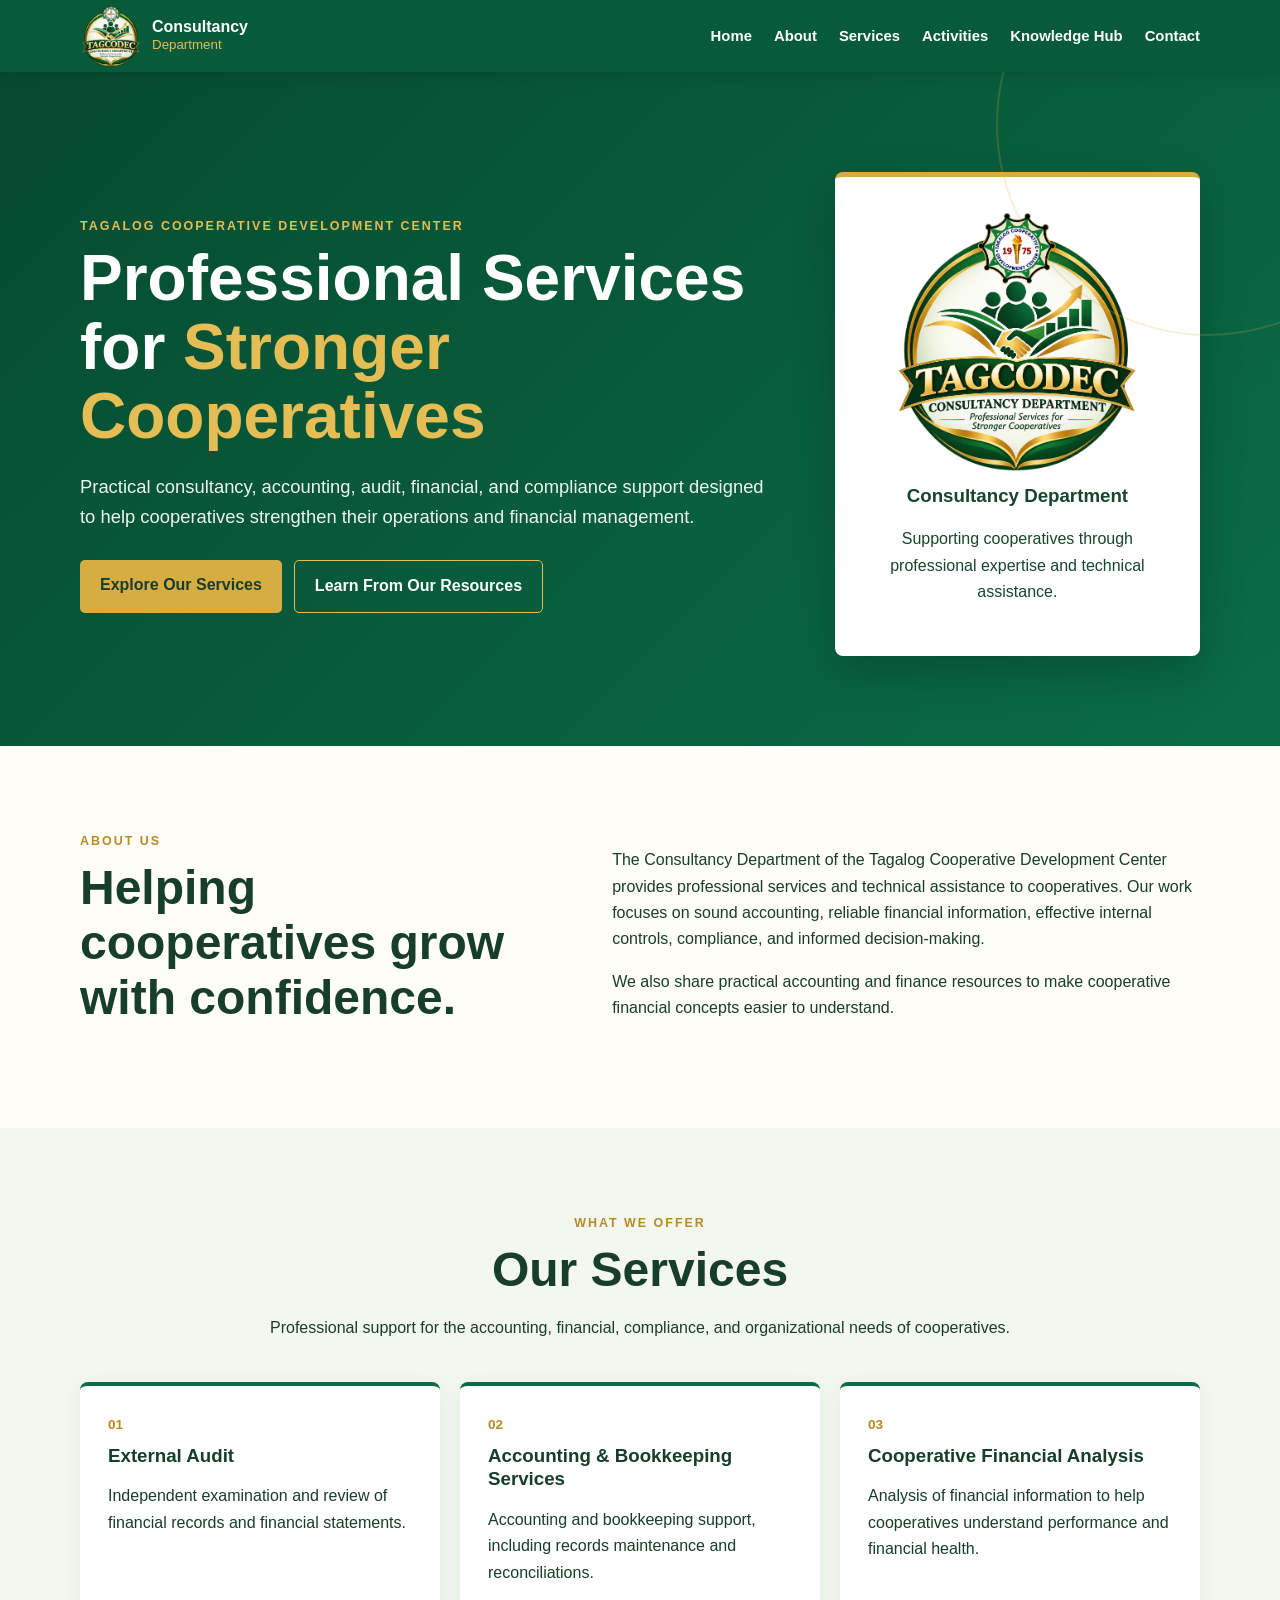
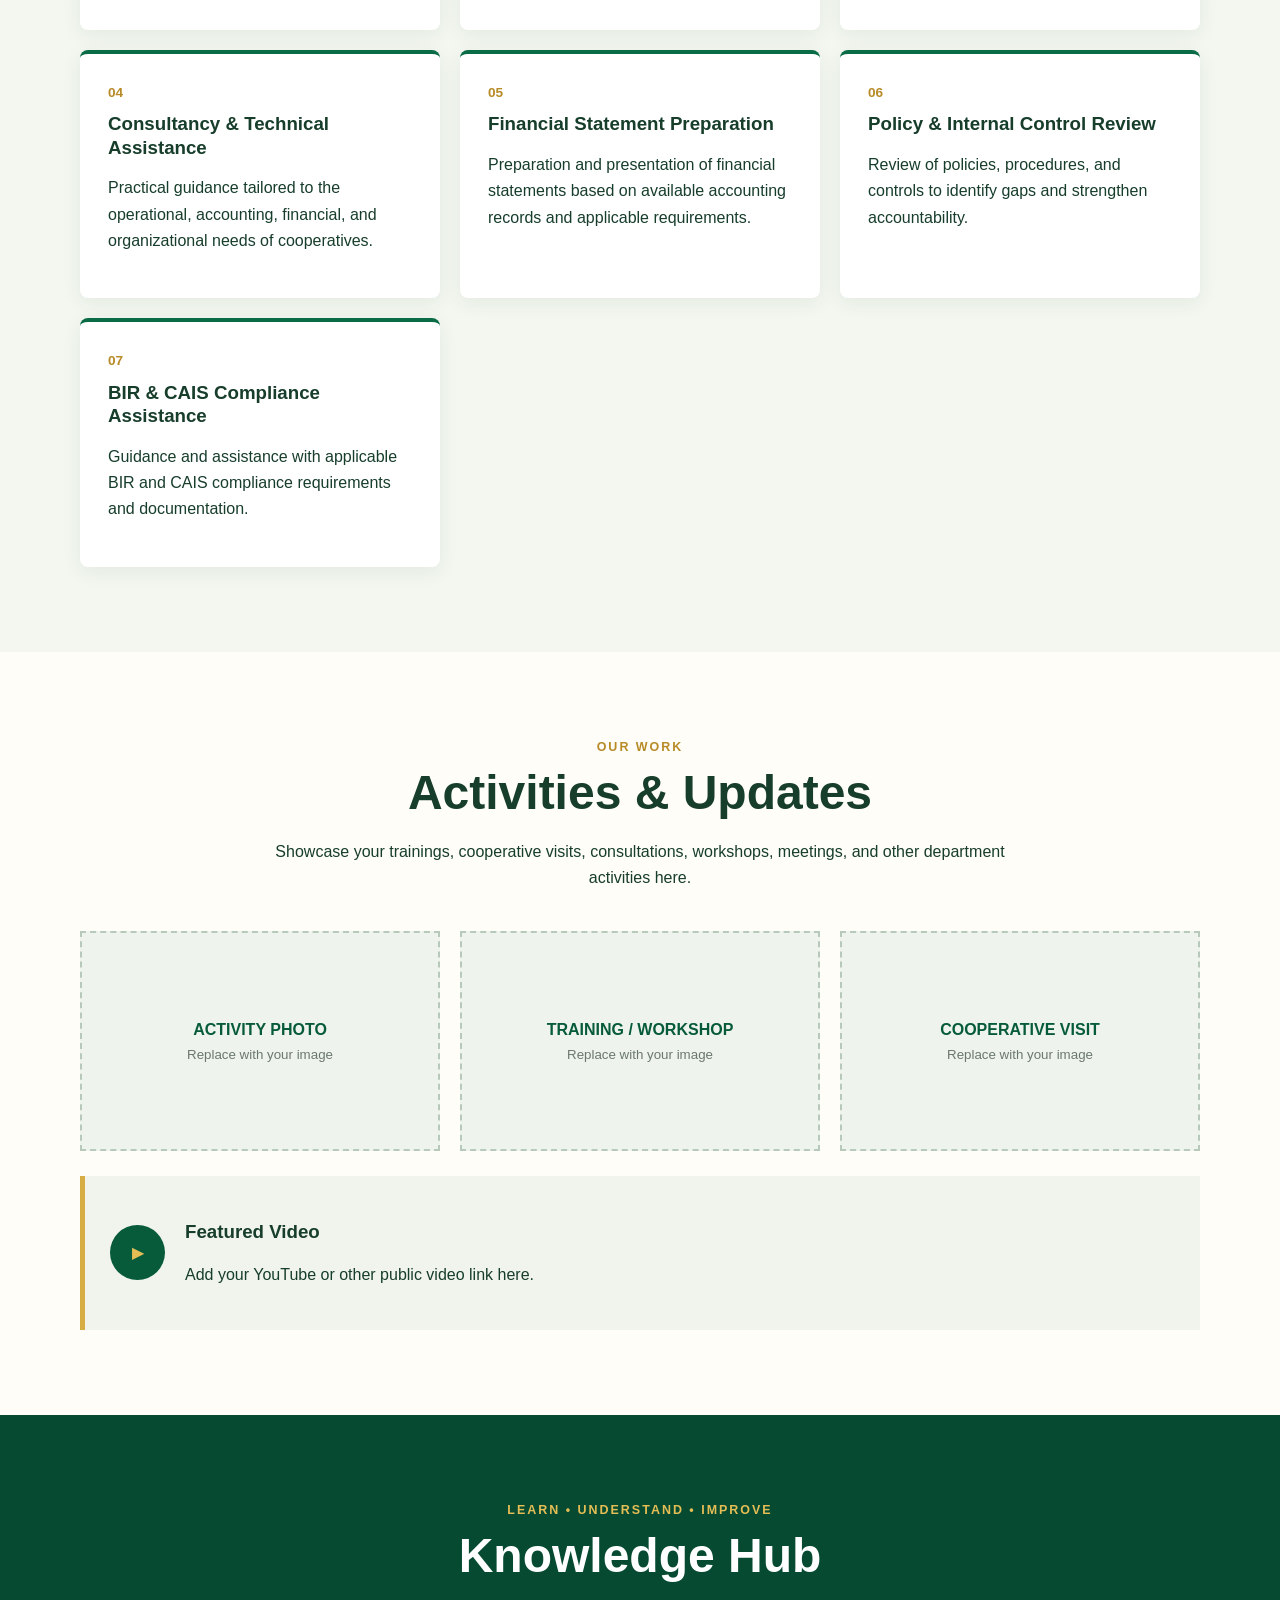
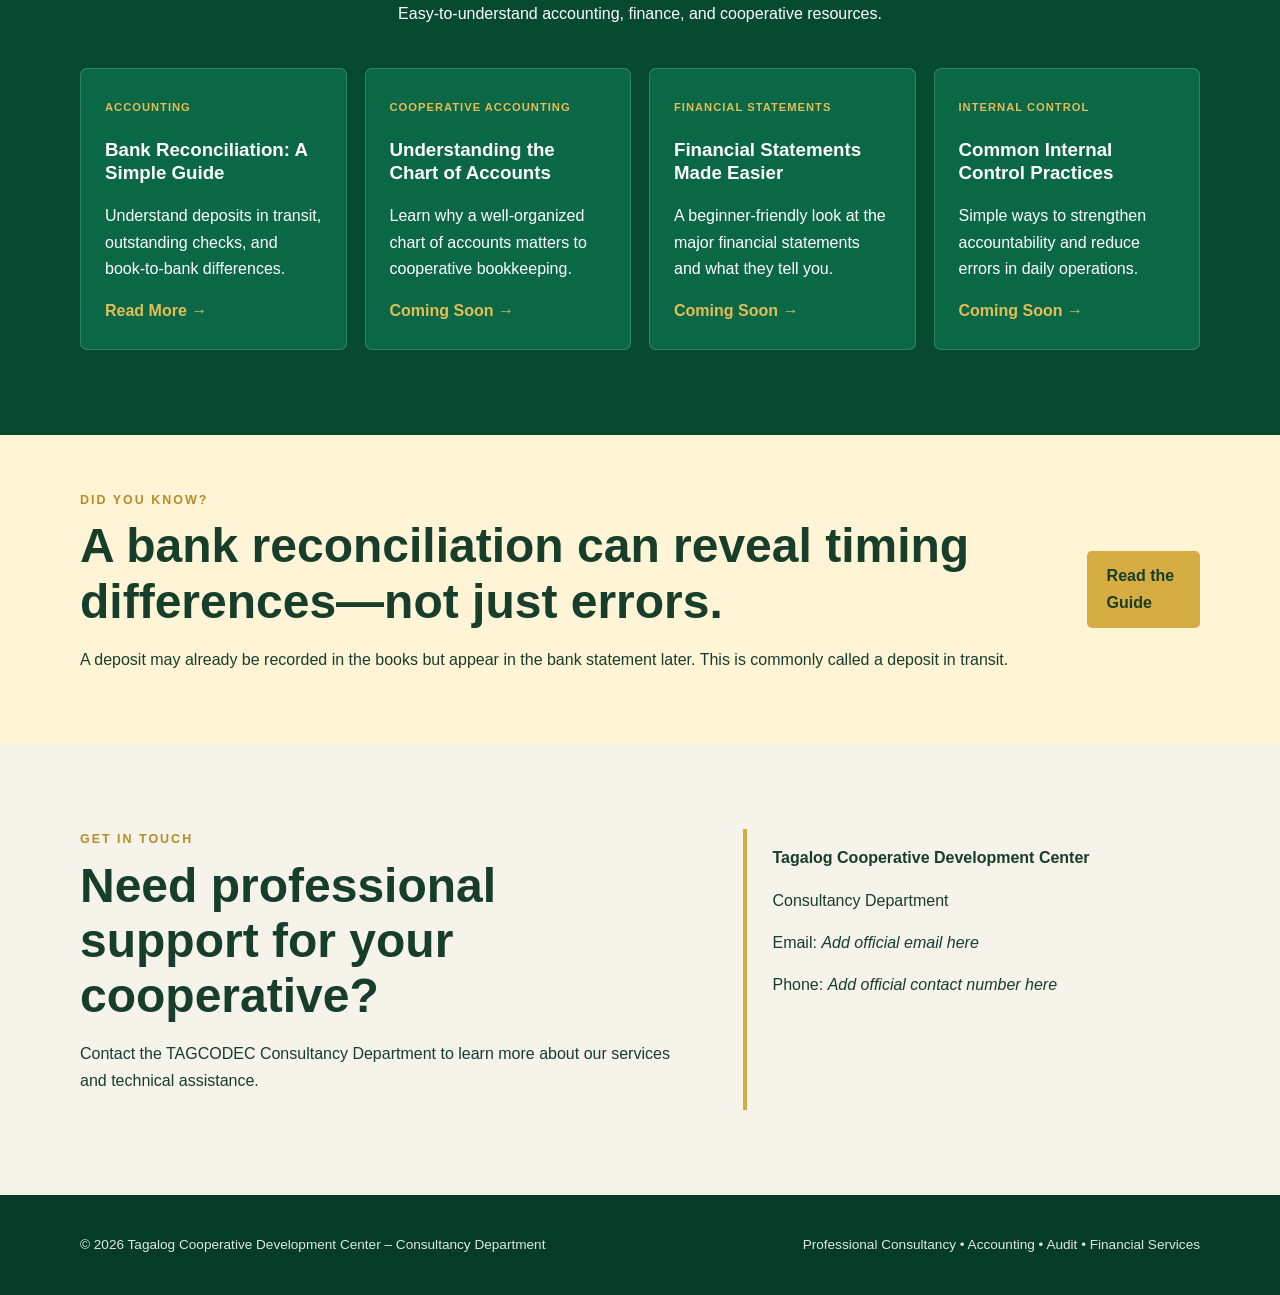
==== index.html @ 2229288d "Add files via upload" ====
<!DOCTYPE html>
<html lang="en">
<head>
  <meta charset="UTF-8">
  <meta name="viewport" content="width=device-width, initial-scale=1.0">
  <meta name="description" content="TAGCODEC Consultancy Department provides external audit, accounting, bookkeeping, financial analysis, consultancy, financial statement preparation, internal control review, and BIR and CAIS compliance assistance for cooperatives.">
  <title>TAGCODEC Consultancy Department | Professional Services for Cooperatives</title>
  <link rel="stylesheet" href="style.css">
</head>
<body>
<header class="header">
  <div class="container nav">
    <a class="brand" href="#home"><span class="brand-logo"><img src="images/tagcodec-consultancy-logo.png" alt="TAGCODEC Consultancy Department logo"></span><span>Consultancy<br><small>Department</small></span></a>
    <button class="menu-toggle" aria-label="Toggle menu">☰</button>
    <nav id="nav-menu">
      <a href="#home">Home</a><a href="#about">About</a><a href="#services">Services</a>
      <a href="#activities">Activities</a><a href="#knowledge">Knowledge Hub</a><a href="#contact">Contact</a>
    </nav>
  </div>
</header>

<main>
<section id="home" class="hero">
  <div class="container hero-grid">
    <div>
      <p class="eyebrow">TAGALOG COOPERATIVE DEVELOPMENT CENTER</p>
      <h1>Professional Services for <span>Stronger Cooperatives</span></h1>
      <p class="lead">Practical consultancy, accounting, audit, financial, and compliance support designed to help cooperatives strengthen their operations and financial management.</p>
      <div class="buttons"><a class="btn primary" href="#services">Explore Our Services</a><a class="btn outline" href="#knowledge">Learn From Our Resources</a></div>
    </div>
    <div class="hero-card"><img class="hero-logo" src="images/tagcodec-consultancy-logo.png" alt="TAGCODEC Consultancy Department logo"><h3>Consultancy Department</h3><p>Supporting cooperatives through professional expertise and technical assistance.</p></div>
  </div>
</section>

<section id="about" class="section">
  <div class="container two-col">
    <div><p class="eyebrow">ABOUT US</p><h2>Helping cooperatives grow with confidence.</h2></div>
    <div><p>The Consultancy Department of the Tagalog Cooperative Development Center provides professional services and technical assistance to cooperatives. Our work focuses on sound accounting, reliable financial information, effective internal controls, compliance, and informed decision-making.</p><p>We also share practical accounting and finance resources to make cooperative financial concepts easier to understand.</p></div>
  </div>
</section>

<section id="services" class="section light">
  <div class="container">
    <div class="section-heading"><p class="eyebrow">WHAT WE OFFER</p><h2>Our Services</h2><p>Professional support for the accounting, financial, compliance, and organizational needs of cooperatives.</p></div>
    <div class="cards">
      <article class="card"><div class="icon">01</div><h3>External Audit</h3><p>Independent examination and review of financial records and financial statements.</p></article>
      <article class="card"><div class="icon">02</div><h3>Accounting &amp; Bookkeeping Services</h3><p>Accounting and bookkeeping support, including records maintenance and reconciliations.</p></article>
      <article class="card"><div class="icon">03</div><h3>Cooperative Financial Analysis</h3><p>Analysis of financial information to help cooperatives understand performance and financial health.</p></article>
      <article class="card"><div class="icon">04</div><h3>Consultancy &amp; Technical Assistance</h3><p>Practical guidance tailored to the operational, accounting, financial, and organizational needs of cooperatives.</p></article>
      <article class="card"><div class="icon">05</div><h3>Financial Statement Preparation</h3><p>Preparation and presentation of financial statements based on available accounting records and applicable requirements.</p></article>
      <article class="card"><div class="icon">06</div><h3>Policy &amp; Internal Control Review</h3><p>Review of policies, procedures, and controls to identify gaps and strengthen accountability.</p></article>
      <article class="card"><div class="icon">07</div><h3>BIR &amp; CAIS Compliance Assistance</h3><p>Guidance and assistance with applicable BIR and CAIS compliance requirements and documentation.</p></article>
    </div>
  </div>
</section>

<section id="activities" class="section">
  <div class="container">
    <div class="section-heading"><p class="eyebrow">OUR WORK</p><h2>Activities &amp; Updates</h2><p>Showcase your trainings, cooperative visits, consultations, workshops, meetings, and other department activities here.</p></div>
    <div class="gallery">
      <div class="photo-placeholder"><span>ACTIVITY PHOTO</span><small>Replace with your image</small></div>
      <div class="photo-placeholder"><span>TRAINING / WORKSHOP</span><small>Replace with your image</small></div>
      <div class="photo-placeholder"><span>COOPERATIVE VISIT</span><small>Replace with your image</small></div>
    </div>
    <div class="video-box"><div class="play">▶</div><div><h3>Featured Video</h3><p>Add your YouTube or other public video link here.</p></div></div>
  </div>
</section>

<section id="knowledge" class="section dark">
  <div class="container">
    <div class="section-heading"><p class="eyebrow">LEARN • UNDERSTAND • IMPROVE</p><h2>Knowledge Hub</h2><p>Easy-to-understand accounting, finance, and cooperative resources.</p></div>
    <div class="article-grid">
      <a class="article" href="articles/bank-reconciliation.html"><span>ACCOUNTING</span><h3>Bank Reconciliation: A Simple Guide</h3><p>Understand deposits in transit, outstanding checks, and book-to-bank differences.</p><b>Read More →</b></a>
      <div class="article"><span>COOPERATIVE ACCOUNTING</span><h3>Understanding the Chart of Accounts</h3><p>Learn why a well-organized chart of accounts matters to cooperative bookkeeping.</p><b>Coming Soon →</b></div>
      <div class="article"><span>FINANCIAL STATEMENTS</span><h3>Financial Statements Made Easier</h3><p>A beginner-friendly look at the major financial statements and what they tell you.</p><b>Coming Soon →</b></div>
      <div class="article"><span>INTERNAL CONTROL</span><h3>Common Internal Control Practices</h3><p>Simple ways to strengthen accountability and reduce errors in daily operations.</p><b>Coming Soon →</b></div>
    </div>
  </div>
</section>

<section class="tip">
  <div class="container tip-inner"><div><p class="eyebrow">DID YOU KNOW?</p><h2>A bank reconciliation can reveal timing differences—not just errors.</h2><p>A deposit may already be recorded in the books but appear in the bank statement later. This is commonly called a deposit in transit.</p></div><a class="btn primary" href="articles/bank-reconciliation.html">Read the Guide</a></div>
</section>

<section id="contact" class="section contact">
  <div class="container contact-box">
    <div><p class="eyebrow">GET IN TOUCH</p><h2>Need professional support for your cooperative?</h2><p>Contact the TAGCODEC Consultancy Department to learn more about our services and technical assistance.</p></div>
    <div class="contact-details"><p><strong>Tagalog Cooperative Development Center</strong></p><p>Consultancy Department</p><p>Email: <em>Add official email here</em></p><p>Phone: <em>Add official contact number here</em></p></div>
  </div>
</section>
</main>

<footer><div class="container"><p>© 2026 Tagalog Cooperative Development Center – Consultancy Department</p><p>Professional Consultancy • Accounting • Audit • Financial Services</p></div></footer>
<script src="script.js"></script>
</body>
</html>
---- style.css ----
*{box-sizing:border-box}html{scroll-behavior:smooth}body{margin:0;font-family:Arial,Helvetica,sans-serif;color:#173d2b;line-height:1.65;background:#fffdf7}a{text-decoration:none;color:inherit}.container{width:min(1120px,92%);margin:auto}.header{position:sticky;top:0;z-index:10;background:#075b3b;box-shadow:0 2px 15px #0002}.nav{min-height:72px;display:flex;align-items:center;justify-content:space-between}.brand{display:flex;align-items:center;gap:10px;color:white;font-weight:800;line-height:1.05}.brand small{font-weight:500;color:#e4bd55}.brand-logo{width:62px;height:62px;display:block}.brand-logo img{width:100%;height:100%;object-fit:contain;display:block}nav{display:flex;gap:22px;color:white;font-weight:600;font-size:.93rem}nav a:hover{color:#e4bd55}.menu-toggle{display:none;background:none;border:0;color:white;font-size:28px}.hero{background:linear-gradient(135deg,#064b31,#0a6c47);color:white;padding:100px 0 90px;position:relative;overflow:hidden}.hero:after{content:"";position:absolute;width:420px;height:420px;border:2px solid #d7af46;opacity:.2;border-radius:50%;right:-140px;top:-160px}.hero-grid{display:grid;grid-template-columns:1.5fr .8fr;gap:70px;align-items:center}.eyebrow{color:#b78b27;font-weight:800;letter-spacing:2px;font-size:.78rem;margin:0 0 8px}.hero .eyebrow{color:#e4bd55}h1{font-size:clamp(2.6rem,5vw,4.5rem);line-height:1.08;margin:8px 0 20px}h1 span{color:#e4bd55}h2{font-size:clamp(2rem,4vw,3rem);line-height:1.15;margin:5px 0 18px}h3{line-height:1.25}.lead{font-size:1.15rem;max-width:720px;color:#edf7f1}.buttons{display:flex;gap:12px;flex-wrap:wrap;margin-top:28px}.btn{display:inline-block;padding:12px 20px;border-radius:5px;font-weight:800}.primary{background:#d6ad43;color:#173d2b}.outline{border:1px solid #e4bd55;color:white}.hero-card{background:#fff;color:#17452f;border-top:5px solid #d6ad43;padding:35px;border-radius:8px;box-shadow:0 18px 45px #0003;text-align:center}.seal{margin:auto;width:95px;height:95px;border:3px solid #d6ad43;border-radius:50%;display:grid;place-items:center;font-size:1.5rem;font-weight:900;color:#075b3b}.section{padding:85px 0}.light{background:#f3f7f0}.two-col{display:grid;grid-template-columns:1fr 1.3fr;gap:80px}.section-heading{text-align:center;max-width:750px;margin:0 auto 40px}.cards{display:grid;grid-template-columns:repeat(3,1fr);gap:20px}.card{background:white;padding:28px;border-radius:8px;border-top:4px solid #0a6c47;box-shadow:0 5px 20px #173d2b12}.icon{color:#b78b27;font-weight:900;font-size:.85rem}.card h3{margin:8px 0}.gallery{display:grid;grid-template-columns:repeat(3,1fr);gap:20px}.photo-placeholder{height:220px;border:2px dashed #b7c9ba;background:#eef4ed;display:flex;flex-direction:column;align-items:center;justify-content:center;color:#075b3b;font-weight:800}.photo-placeholder small{font-weight:normal;color:#6b776e}.video-box{margin-top:25px;padding:25px;background:#f0f4ed;display:flex;align-items:center;gap:20px;border-left:5px solid #d6ad43}.play{width:55px;height:55px;border-radius:50%;background:#075b3b;color:#e4bd55;display:grid;place-items:center}.dark{background:#064b31;color:white}.dark .eyebrow{color:#e4bd55}.article-grid{display:grid;grid-template-columns:repeat(4,1fr);gap:18px}.article{background:#0b6846;border:1px solid #ffffff2b;padding:24px;border-radius:7px}.article:hover{transform:translateY(-3px);transition:.2s;border-color:#d6ad43}.article span{font-size:.7rem;color:#e4bd55;font-weight:800;letter-spacing:1px}.article b{color:#e4bd55}.tip{background:#fff4d6;padding:55px 0}.tip-inner{display:flex;justify-content:space-between;align-items:center;gap:40px}.contact{background:#f5f3ea}.contact-box{display:grid;grid-template-columns:1.3fr 1fr;gap:70px}.contact-details{border-left:4px solid #d6ad43;padding-left:25px}footer{background:#043c28;color:#dfe9e1;padding:25px 0;font-size:.85rem}footer .container{display:flex;justify-content:space-between;gap:20px}@media(max-width:850px){nav{display:none;position:absolute;top:72px;left:0;right:0;background:#075b3b;padding:18px 5%;flex-direction:column}.menu-toggle{display:block}.hero-grid,.two-col,.contact-box{grid-template-columns:1fr}.cards{grid-template-columns:1fr 1fr}.article-grid{grid-template-columns:1fr 1fr}.gallery{grid-template-columns:1fr}.tip-inner{display:block}}@media(max-width:520px){.cards,.article-grid{grid-template-columns:1fr}.hero{padding:70px 0}.section{padding:60px 0}footer .container{display:block}}.hero-logo{width:min(100%,300px);max-height:260px;object-fit:contain;display:block;margin:0 auto 12px}.hero-card h3{margin-top:8px}
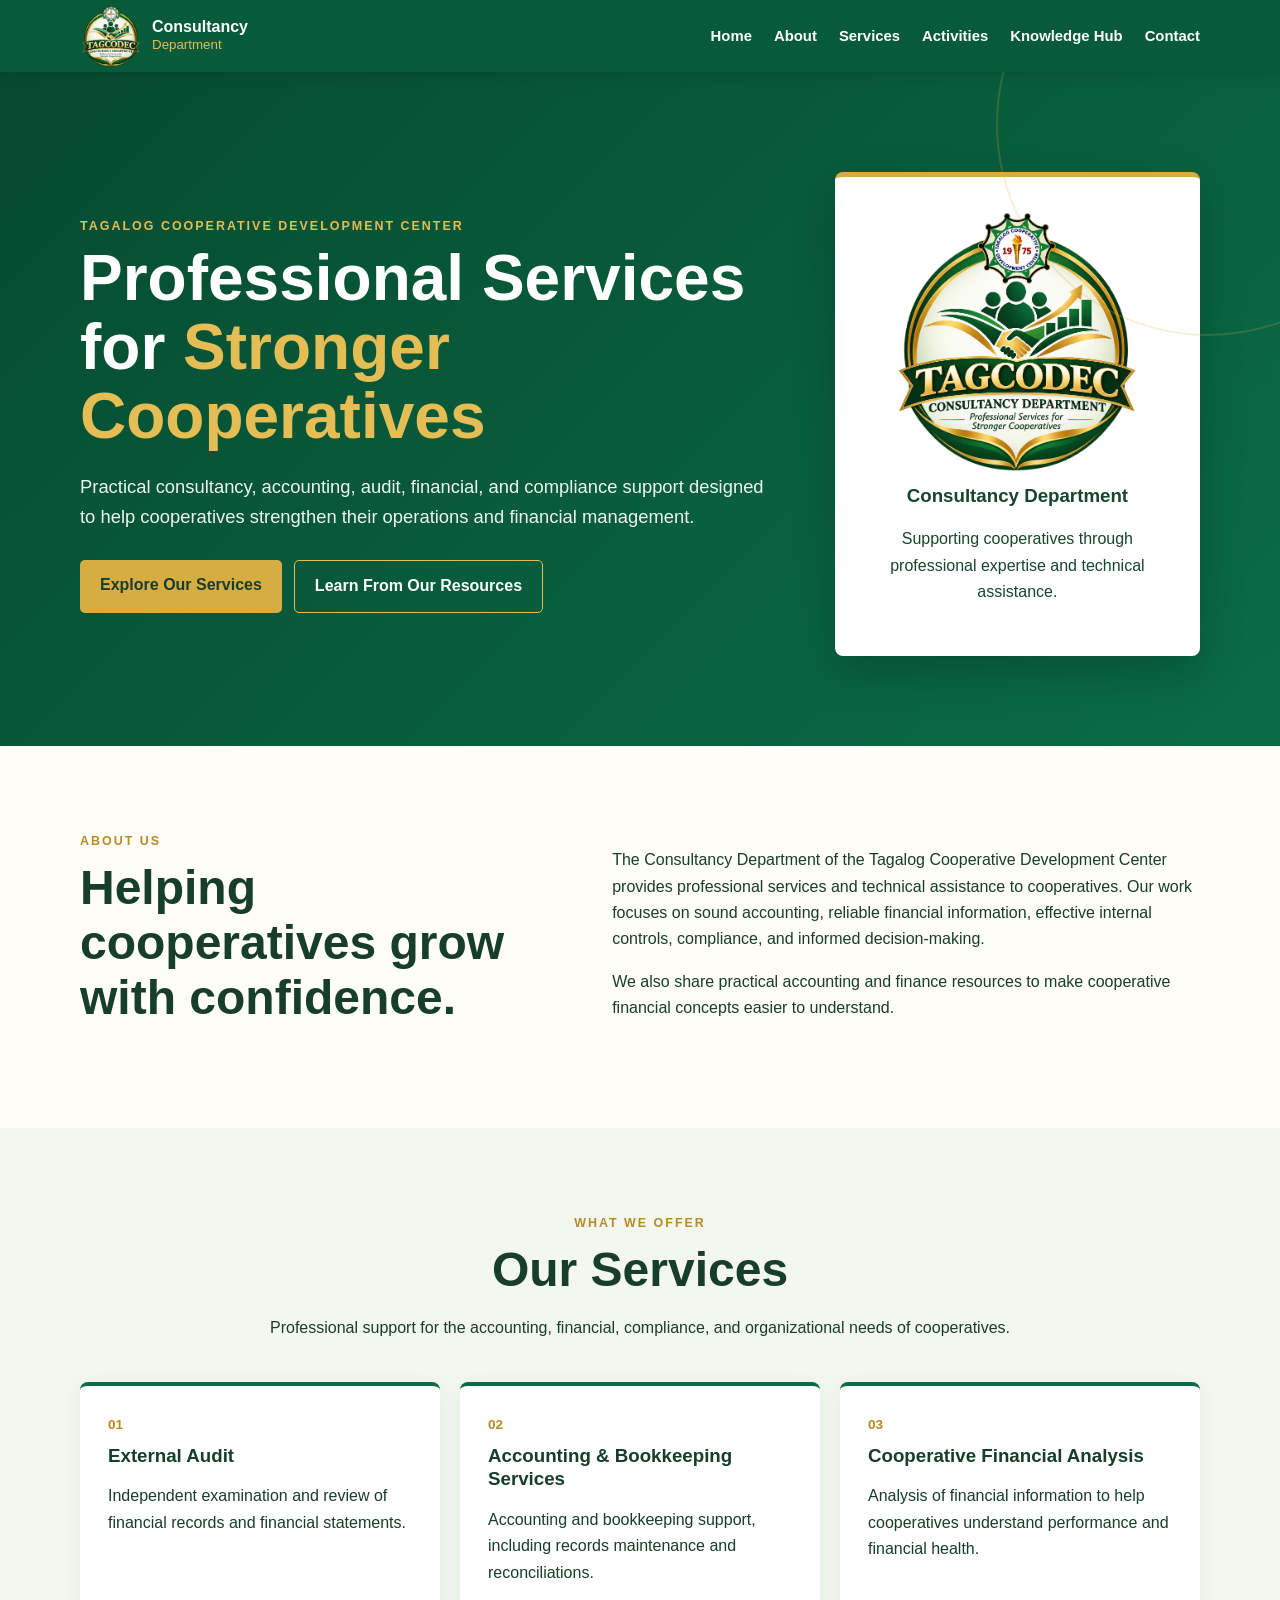
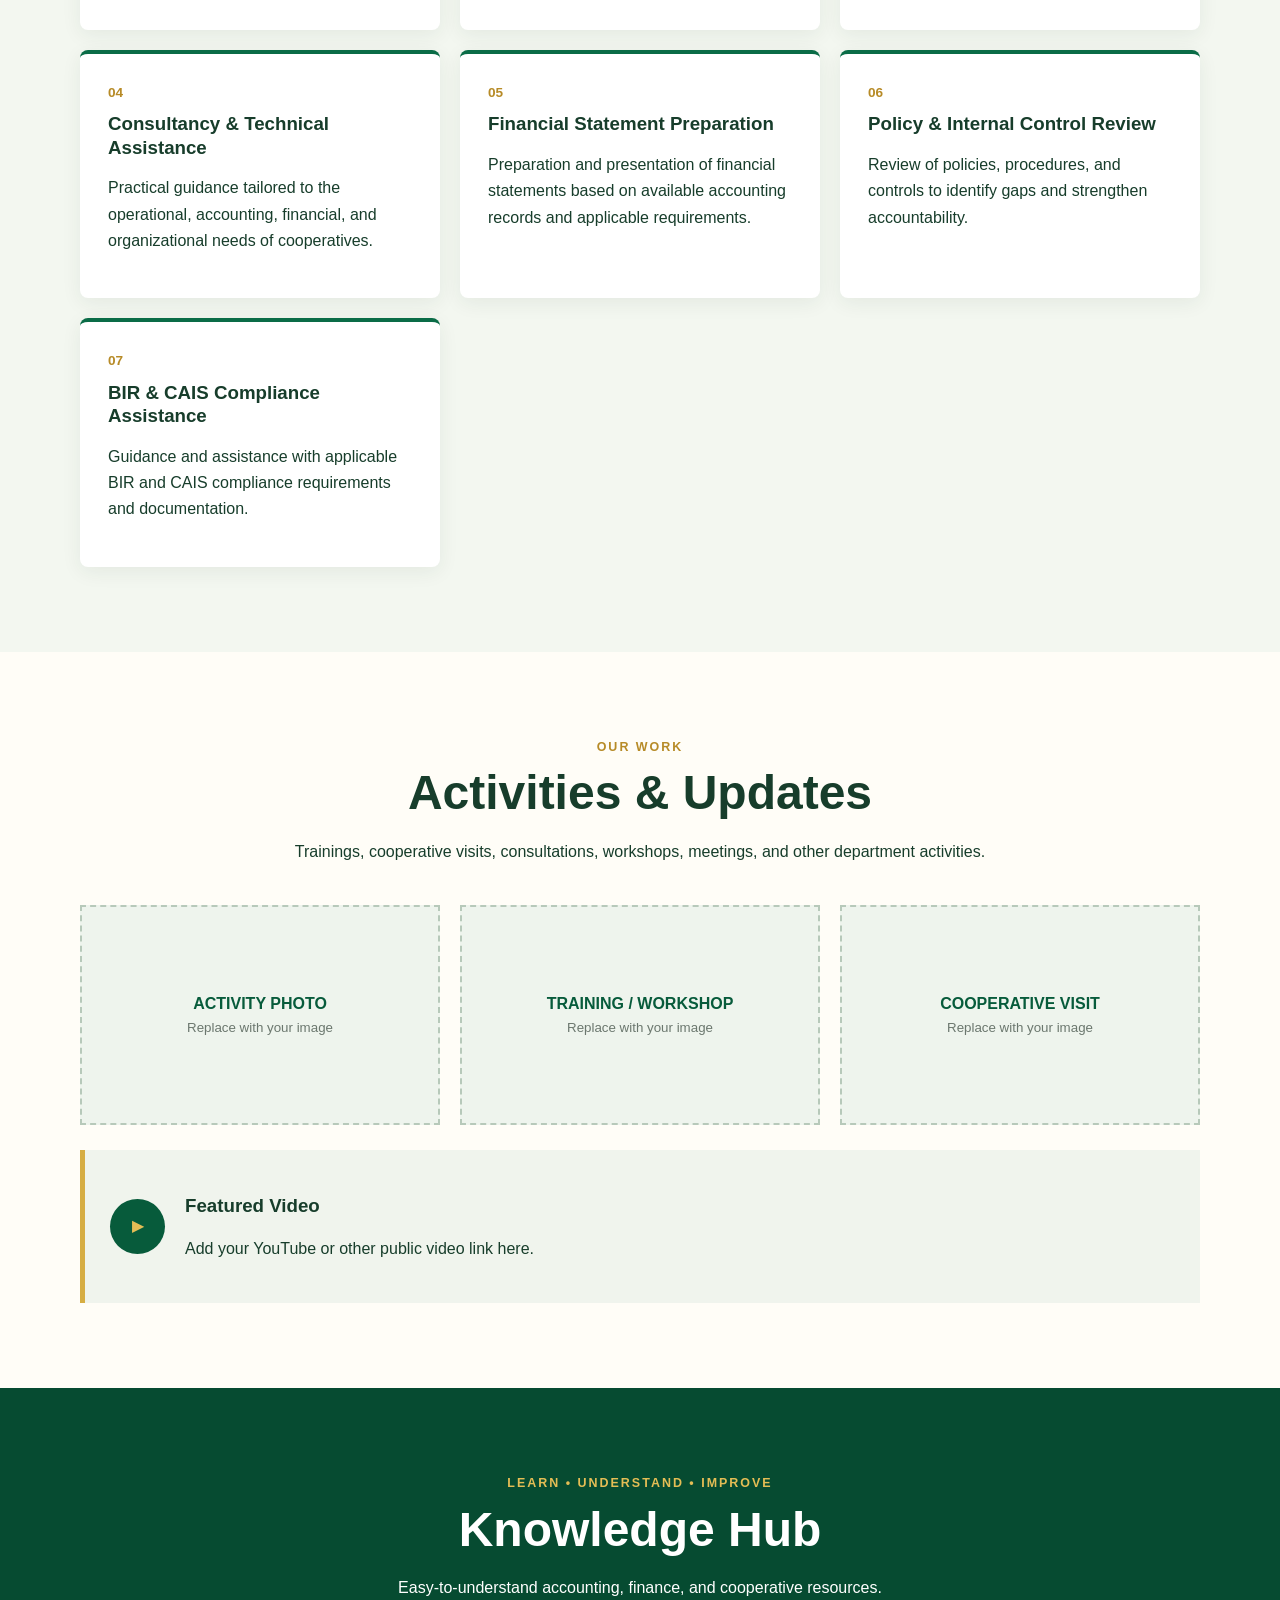
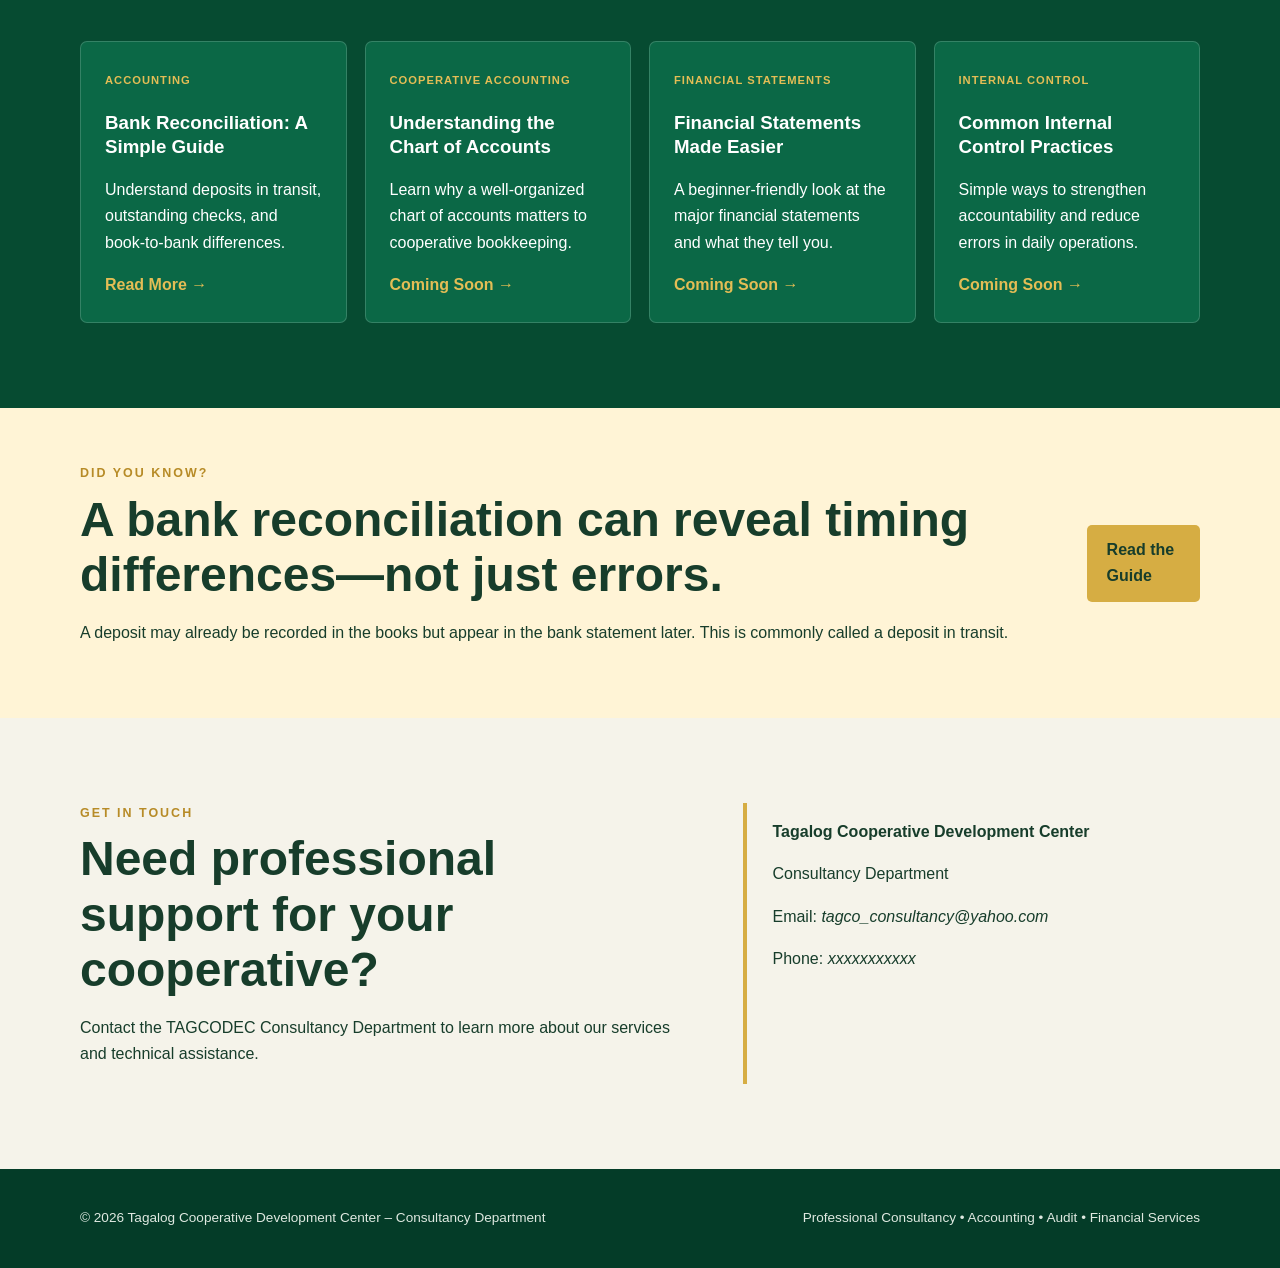
==== commit a0d74c47: "Update index.html" ====
--- a/index.html
+++ b/index.html
@@ -56,7 +56,7 @@
 
 <section id="activities" class="section">
   <div class="container">
-    <div class="section-heading"><p class="eyebrow">OUR WORK</p><h2>Activities &amp; Updates</h2><p>Showcase your trainings, cooperative visits, consultations, workshops, meetings, and other department activities here.</p></div>
+    <div class="section-heading"><p class="eyebrow">OUR WORK</p><h2>Activities &amp; Updates</h2><p>Trainings, cooperative visits, consultations, workshops, meetings, and other department activities.</p></div>
     <div class="gallery">
       <div class="photo-placeholder"><span>ACTIVITY PHOTO</span><small>Replace with your image</small></div>
       <div class="photo-placeholder"><span>TRAINING / WORKSHOP</span><small>Replace with your image</small></div>
@@ -85,7 +85,7 @@
 <section id="contact" class="section contact">
   <div class="container contact-box">
     <div><p class="eyebrow">GET IN TOUCH</p><h2>Need professional support for your cooperative?</h2><p>Contact the TAGCODEC Consultancy Department to learn more about our services and technical assistance.</p></div>
-    <div class="contact-details"><p><strong>Tagalog Cooperative Development Center</strong></p><p>Consultancy Department</p><p>Email: <em>Add official email here</em></p><p>Phone: <em>Add official contact number here</em></p></div>
+    <div class="contact-details"><p><strong>Tagalog Cooperative Development Center</strong></p><p>Consultancy Department</p><p>Email: <em>tagco_consultancy@yahoo.com</em></p><p>Phone: <em>xxxxxxxxxxx</em></p></div>
   </div>
 </section>
 </main>
@@ -93,4 +93,4 @@
 <footer><div class="container"><p>© 2026 Tagalog Cooperative Development Center – Consultancy Department</p><p>Professional Consultancy • Accounting • Audit • Financial Services</p></div></footer>
 <script src="script.js"></script>
 </body>
-</html>+</html>
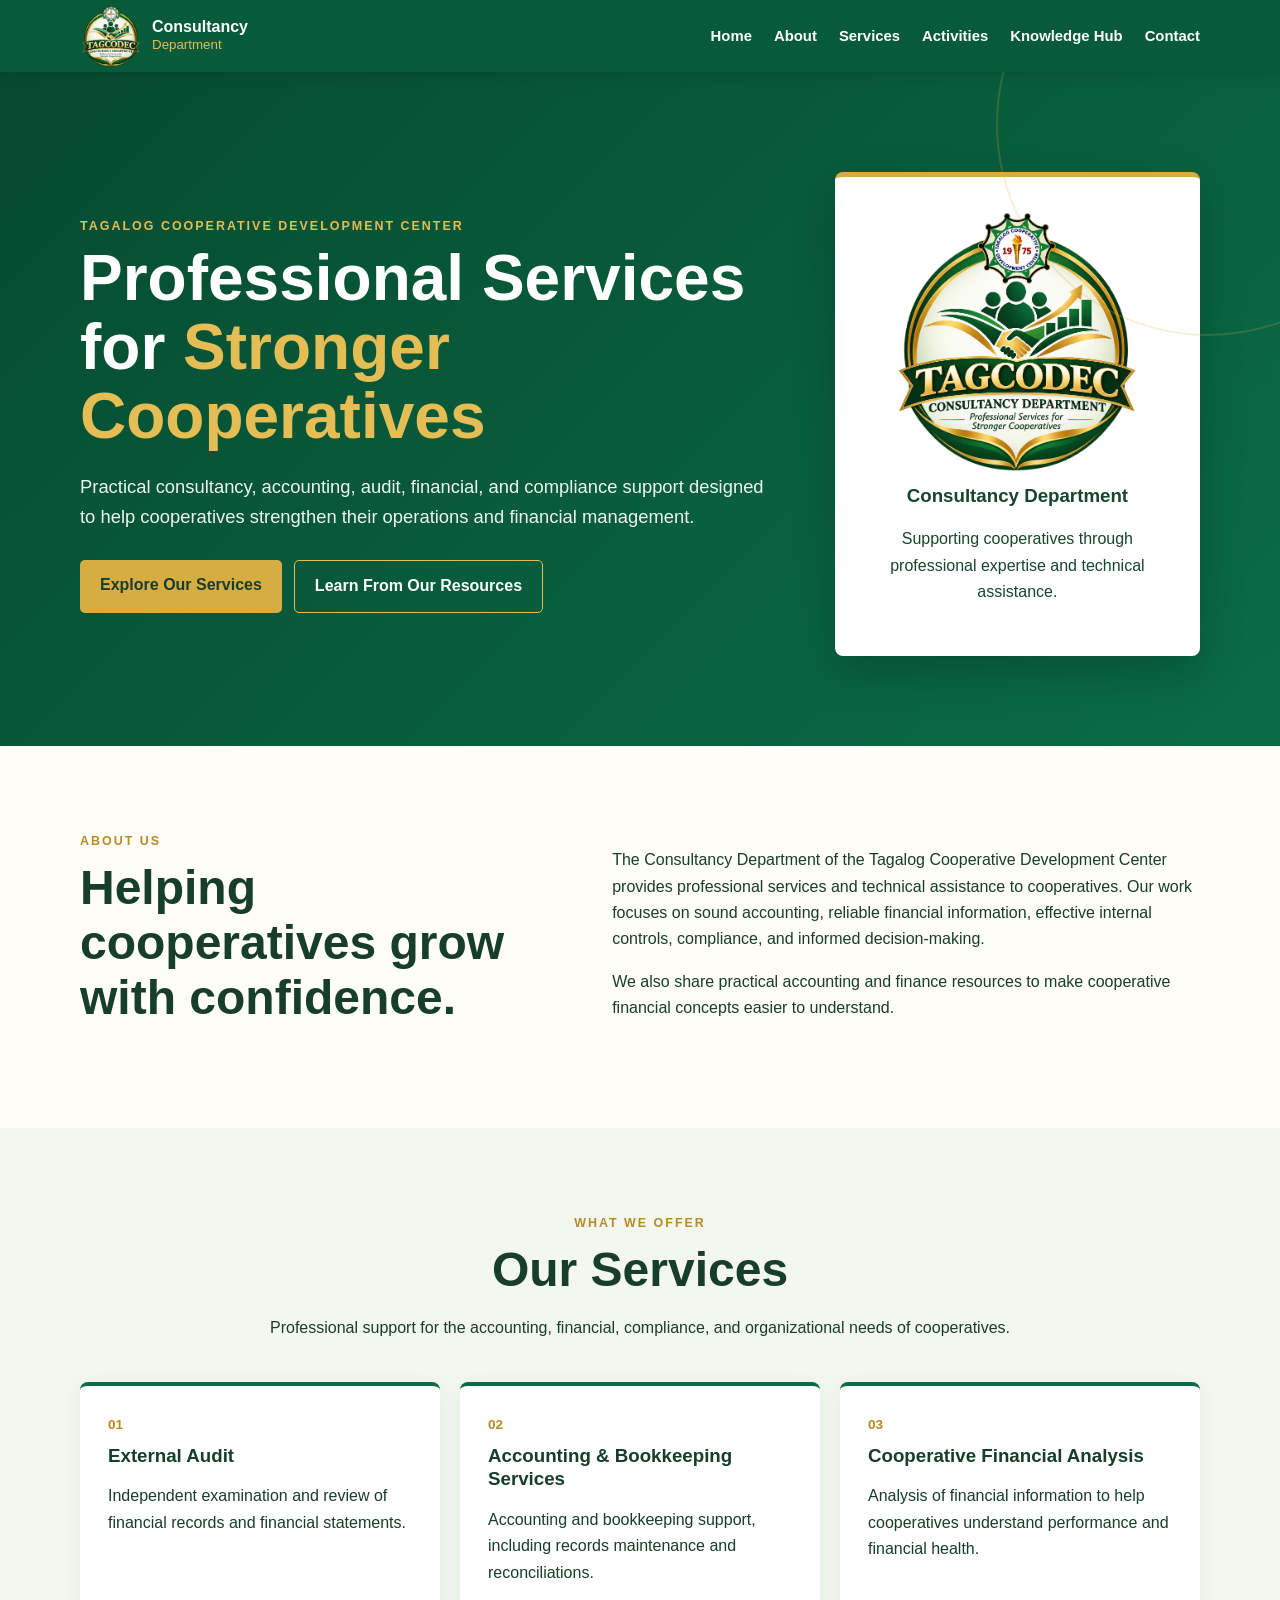
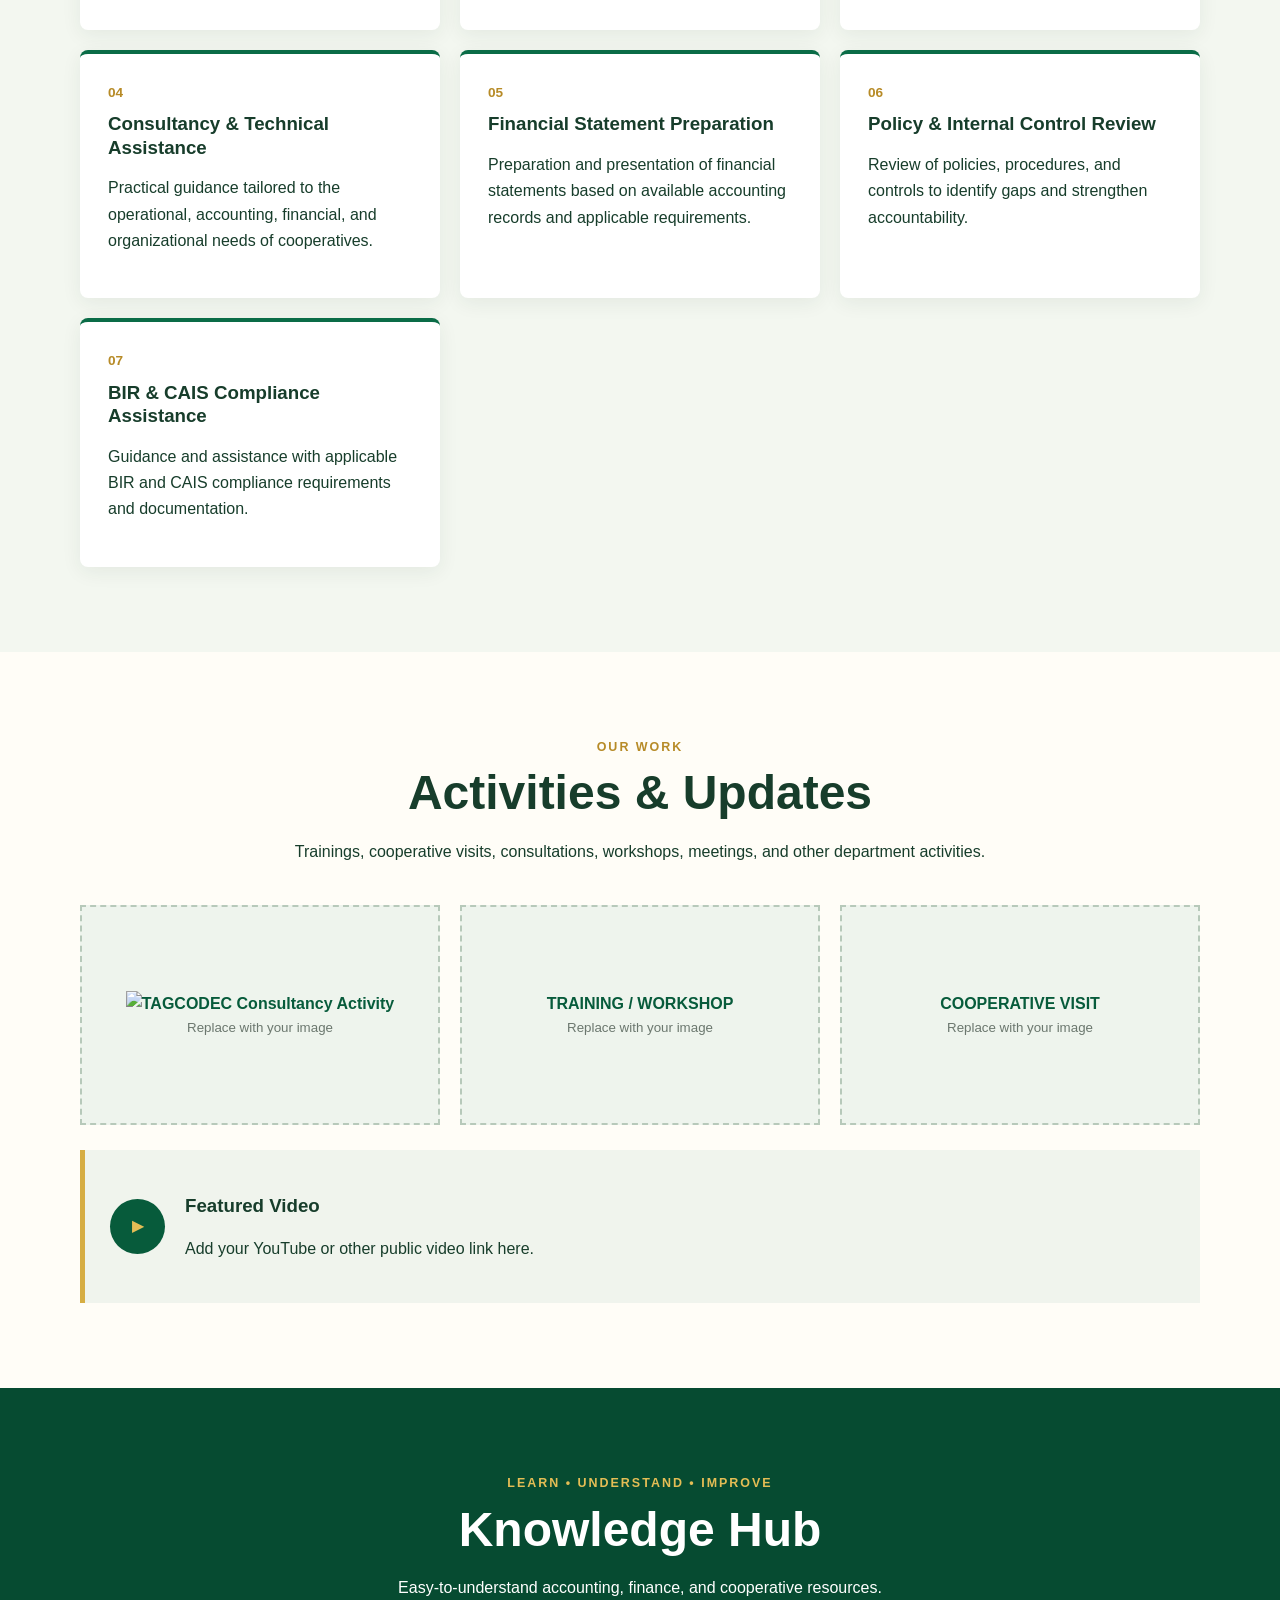
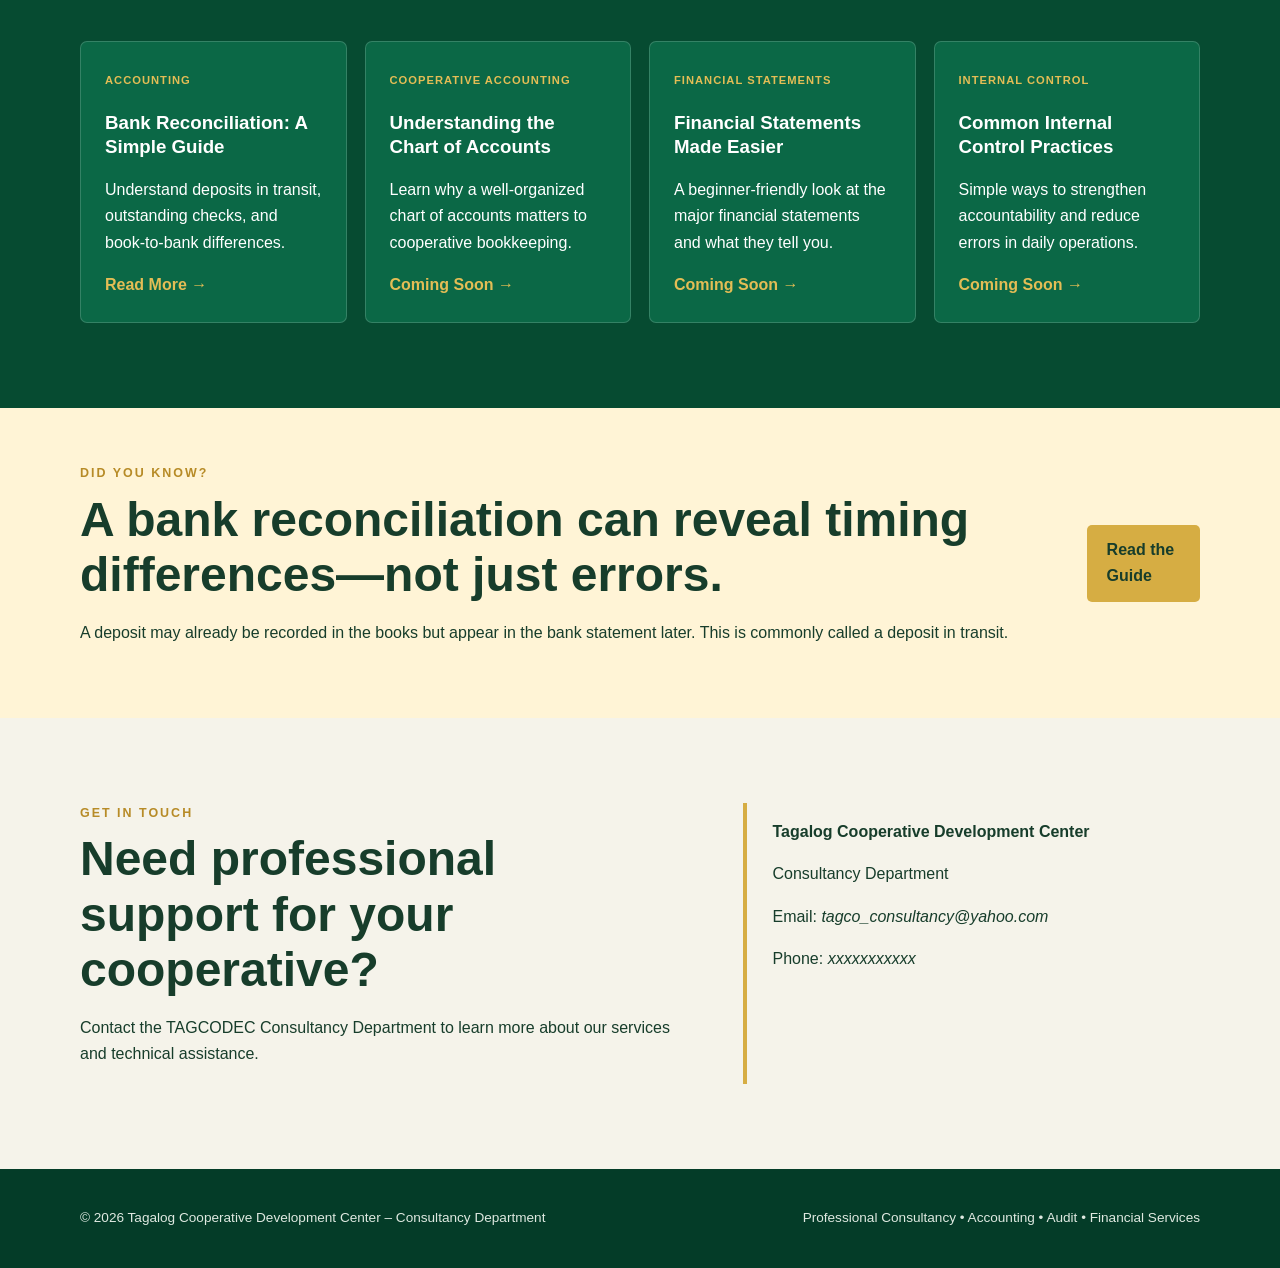
==== commit 4c419e88: "Update index.html" ====
--- a/index.html
+++ b/index.html
@@ -58,7 +58,7 @@
   <div class="container">
     <div class="section-heading"><p class="eyebrow">OUR WORK</p><h2>Activities &amp; Updates</h2><p>Trainings, cooperative visits, consultations, workshops, meetings, and other department activities.</p></div>
     <div class="gallery">
-      <div class="photo-placeholder"><span>ACTIVITY PHOTO</span><small>Replace with your image</small></div>
+      <div class="photo-placeholder"><img src="images/activity1.jpg" alt="TAGCODEC Consultancy Activity"><small>Replace with your image</small></div>
       <div class="photo-placeholder"><span>TRAINING / WORKSHOP</span><small>Replace with your image</small></div>
       <div class="photo-placeholder"><span>COOPERATIVE VISIT</span><small>Replace with your image</small></div>
     </div>
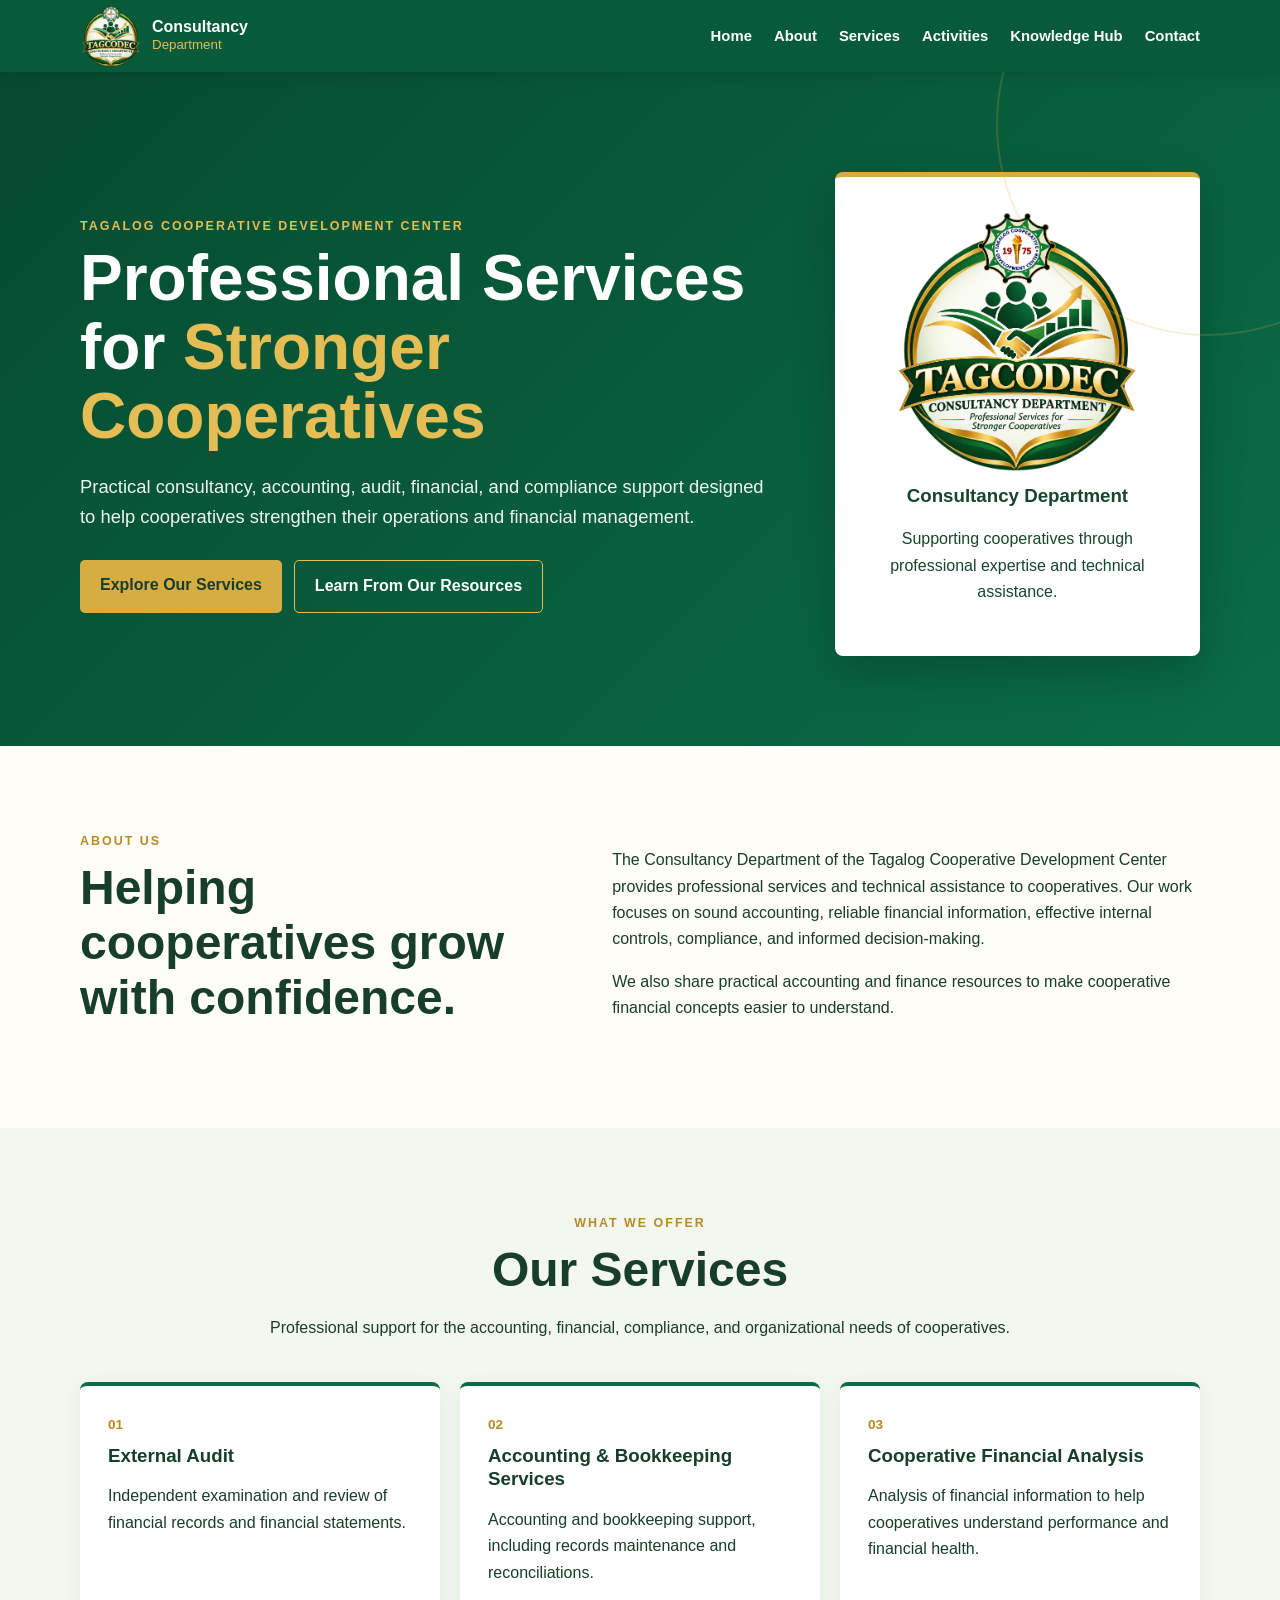
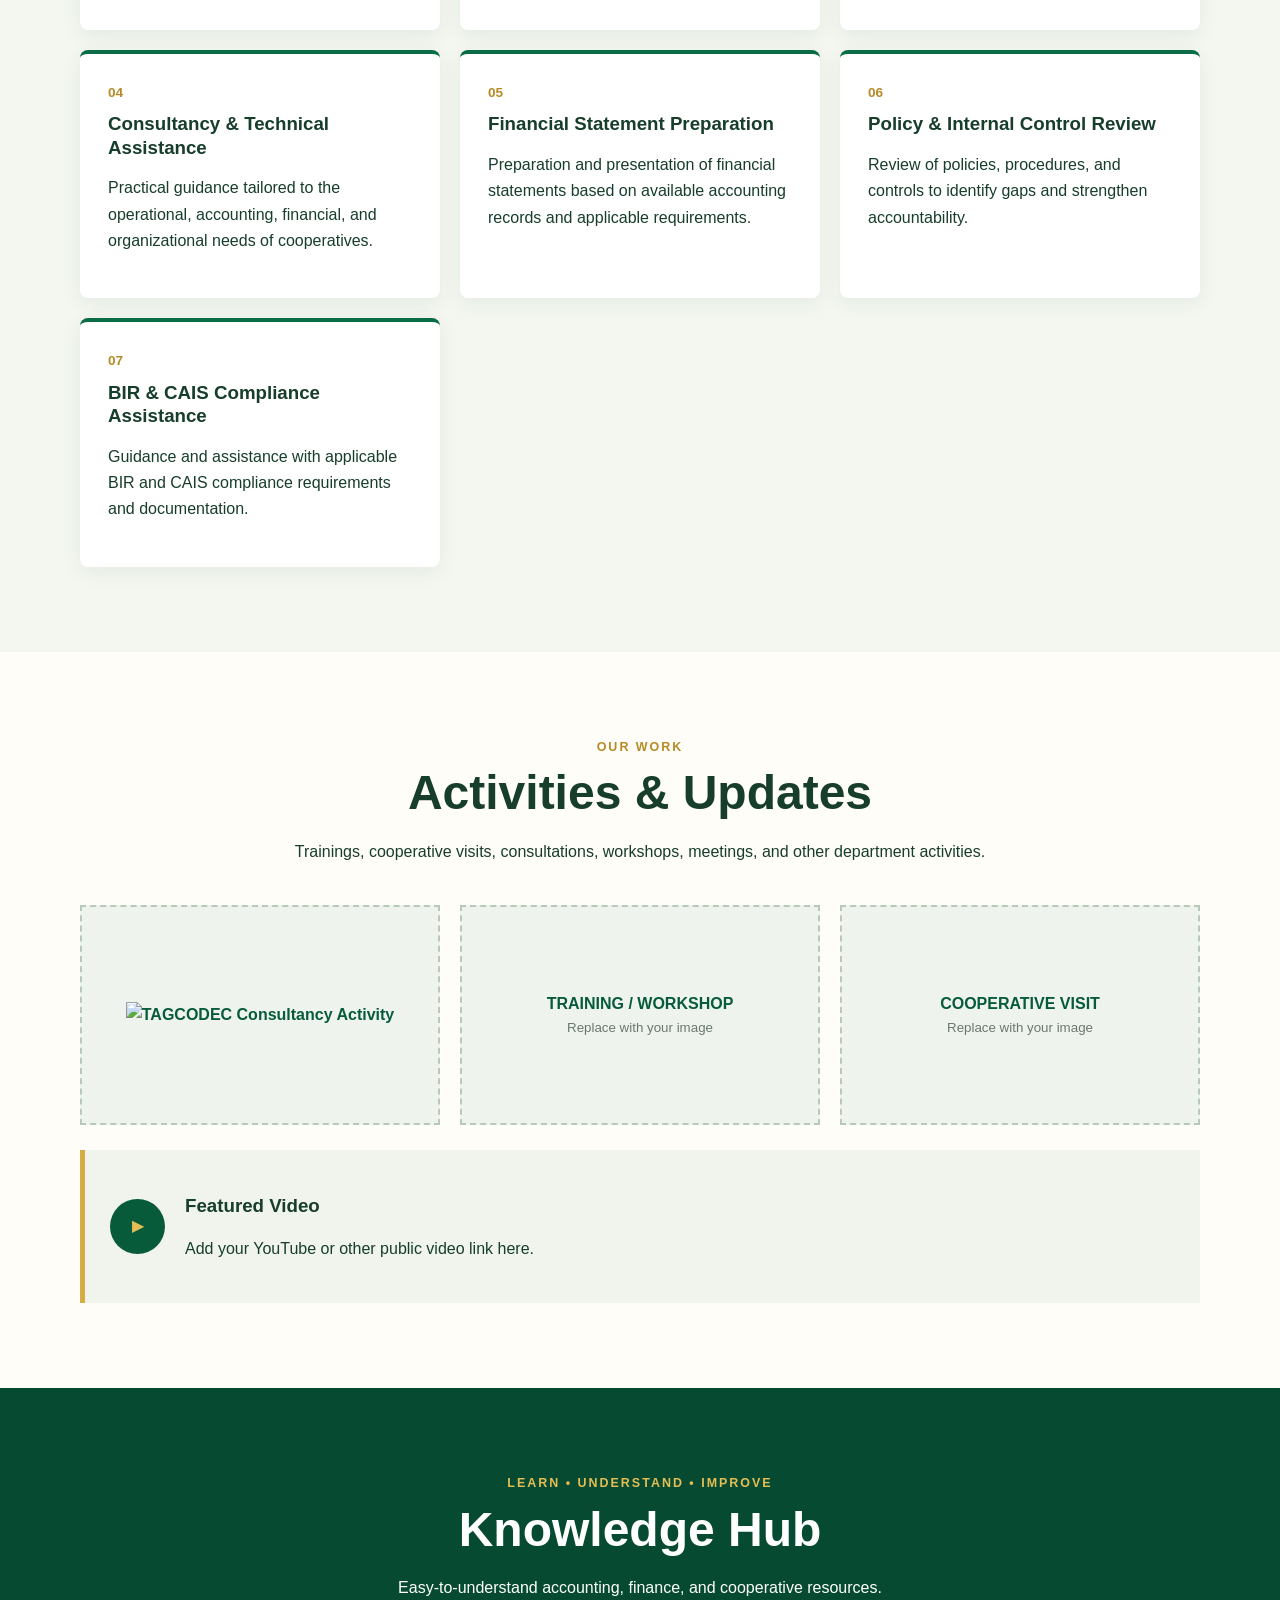
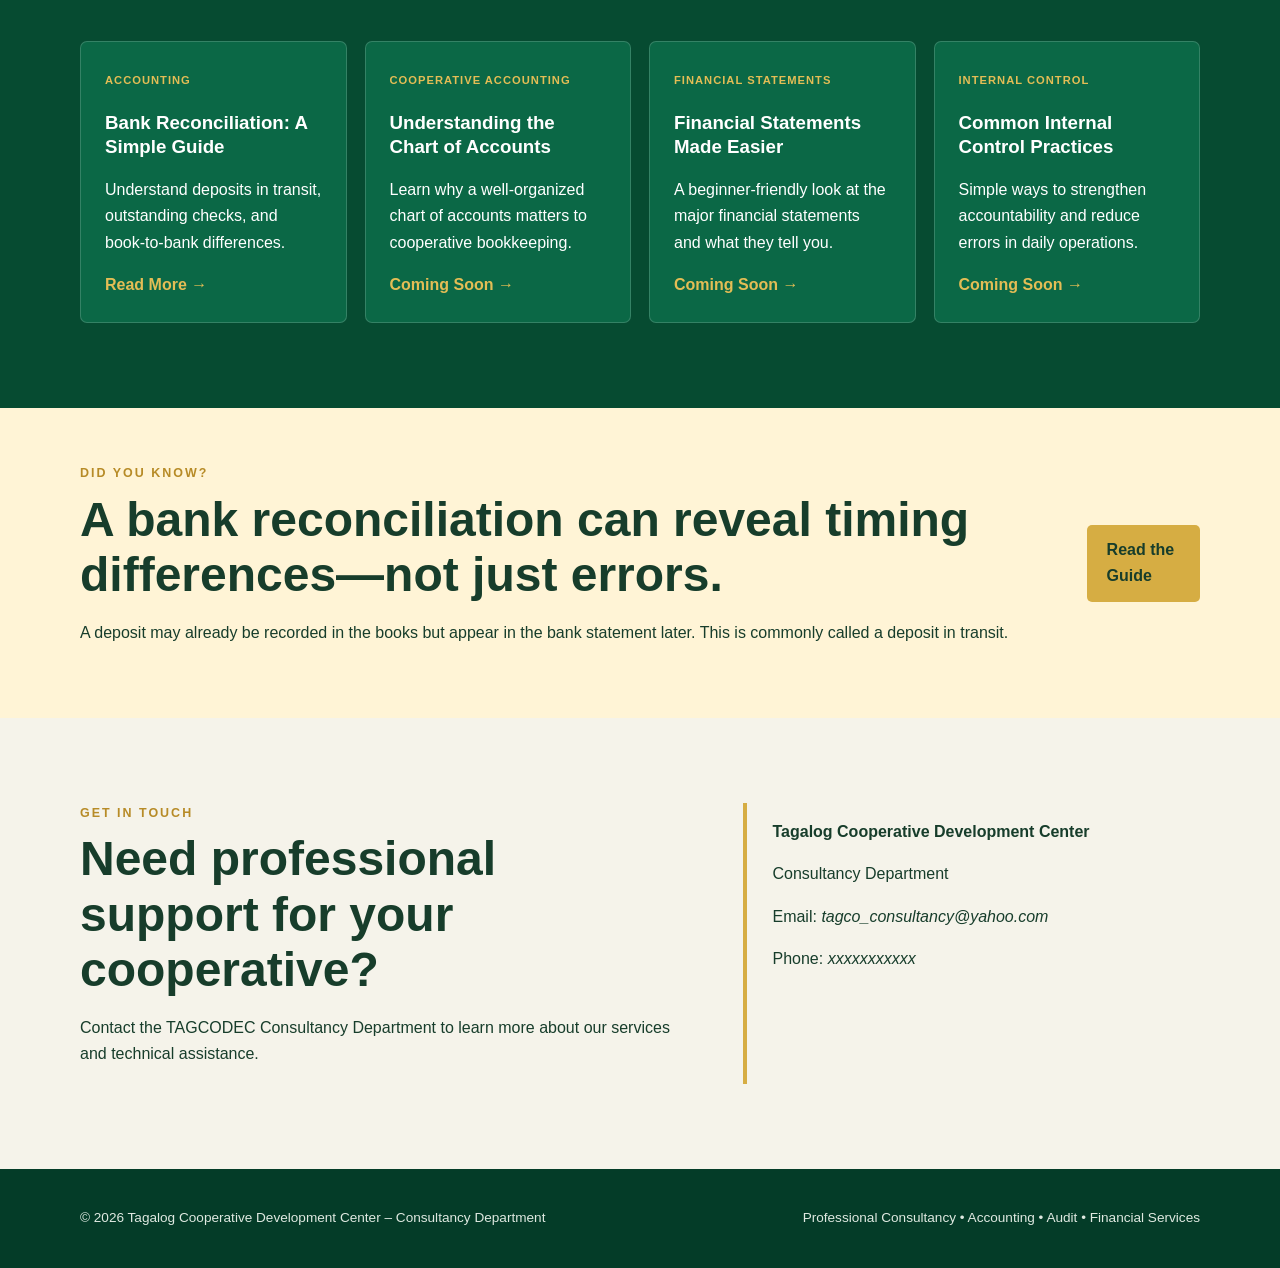
==== commit 3793d2a0: "Update index.html" ====
--- a/index.html
+++ b/index.html
@@ -58,7 +58,7 @@
   <div class="container">
     <div class="section-heading"><p class="eyebrow">OUR WORK</p><h2>Activities &amp; Updates</h2><p>Trainings, cooperative visits, consultations, workshops, meetings, and other department activities.</p></div>
     <div class="gallery">
-      <div class="photo-placeholder"><img src="images/activity1.jpg" alt="TAGCODEC Consultancy Activity"><small>Replace with your image</small></div>
+      <div class="photo-placeholder"><img src="images/activity1.jpg" alt="TAGCODEC Consultancy Activity"></div>
       <div class="photo-placeholder"><span>TRAINING / WORKSHOP</span><small>Replace with your image</small></div>
       <div class="photo-placeholder"><span>COOPERATIVE VISIT</span><small>Replace with your image</small></div>
     </div>
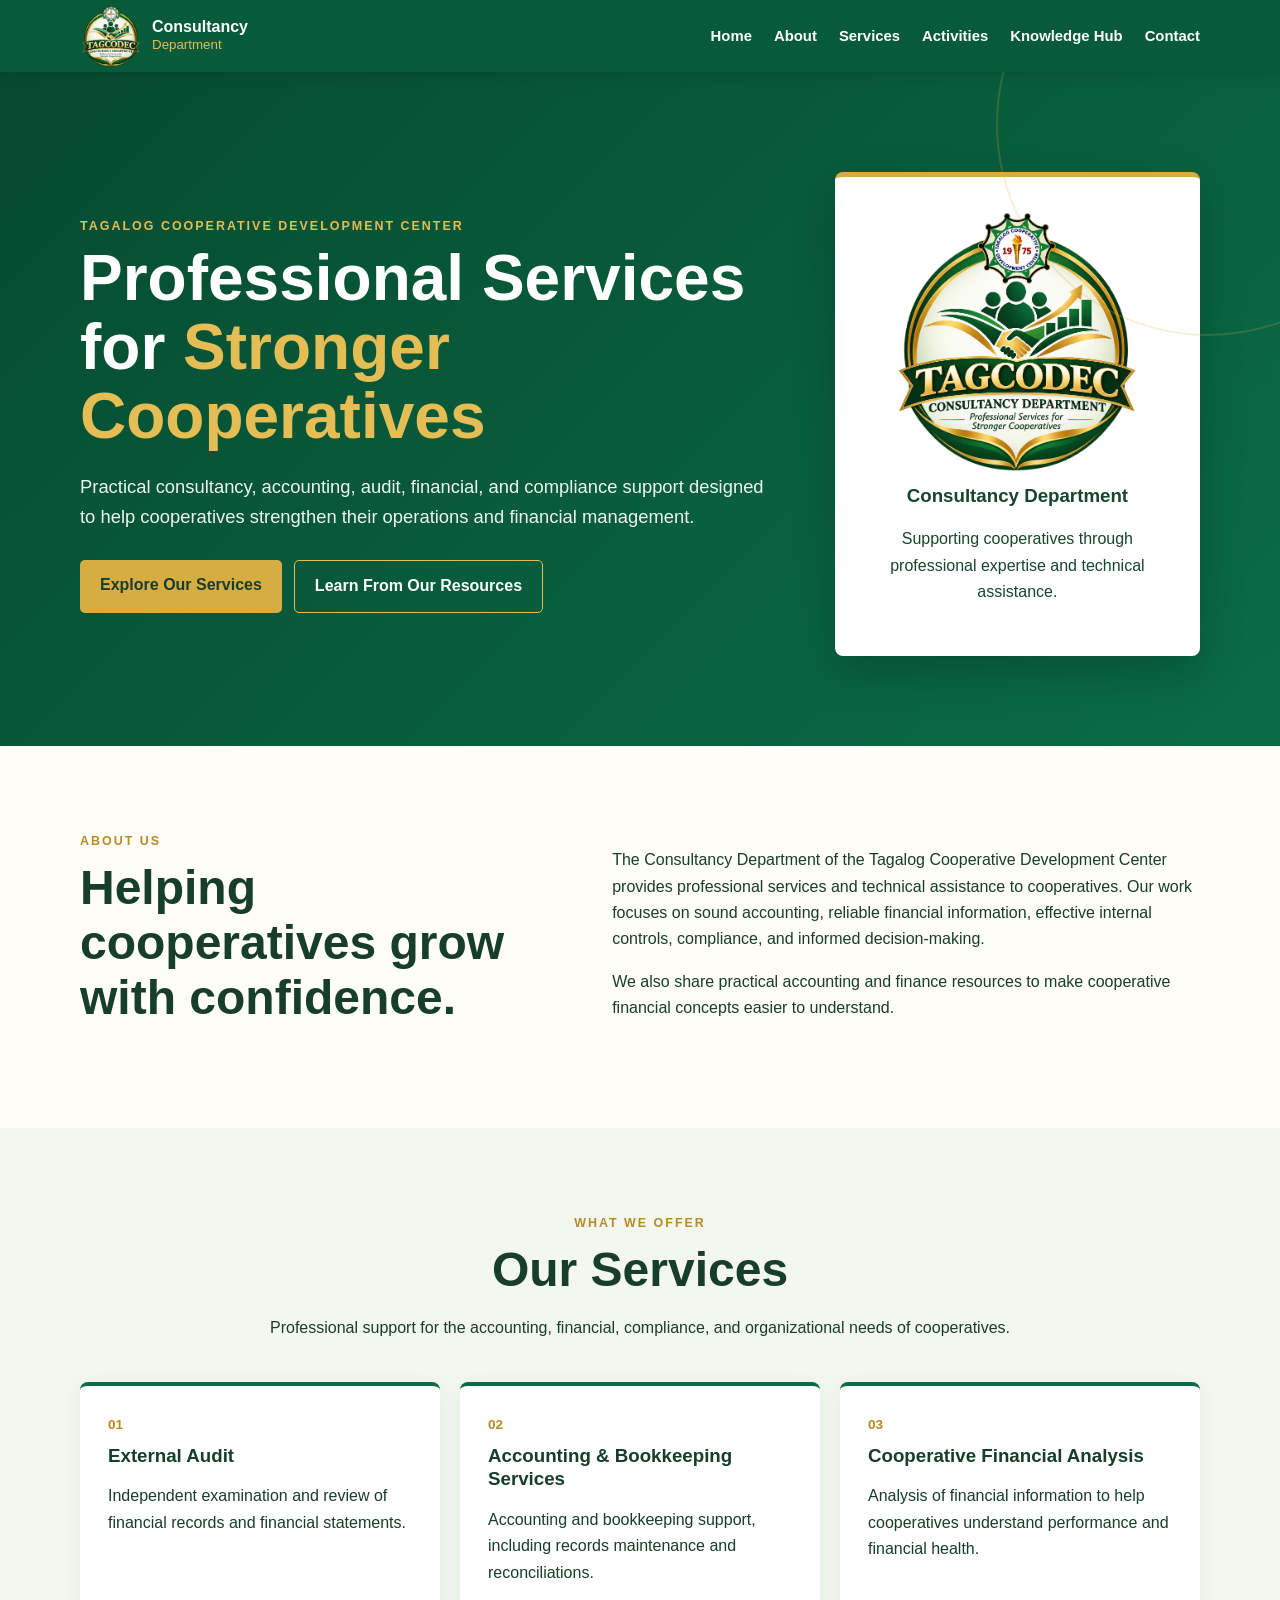
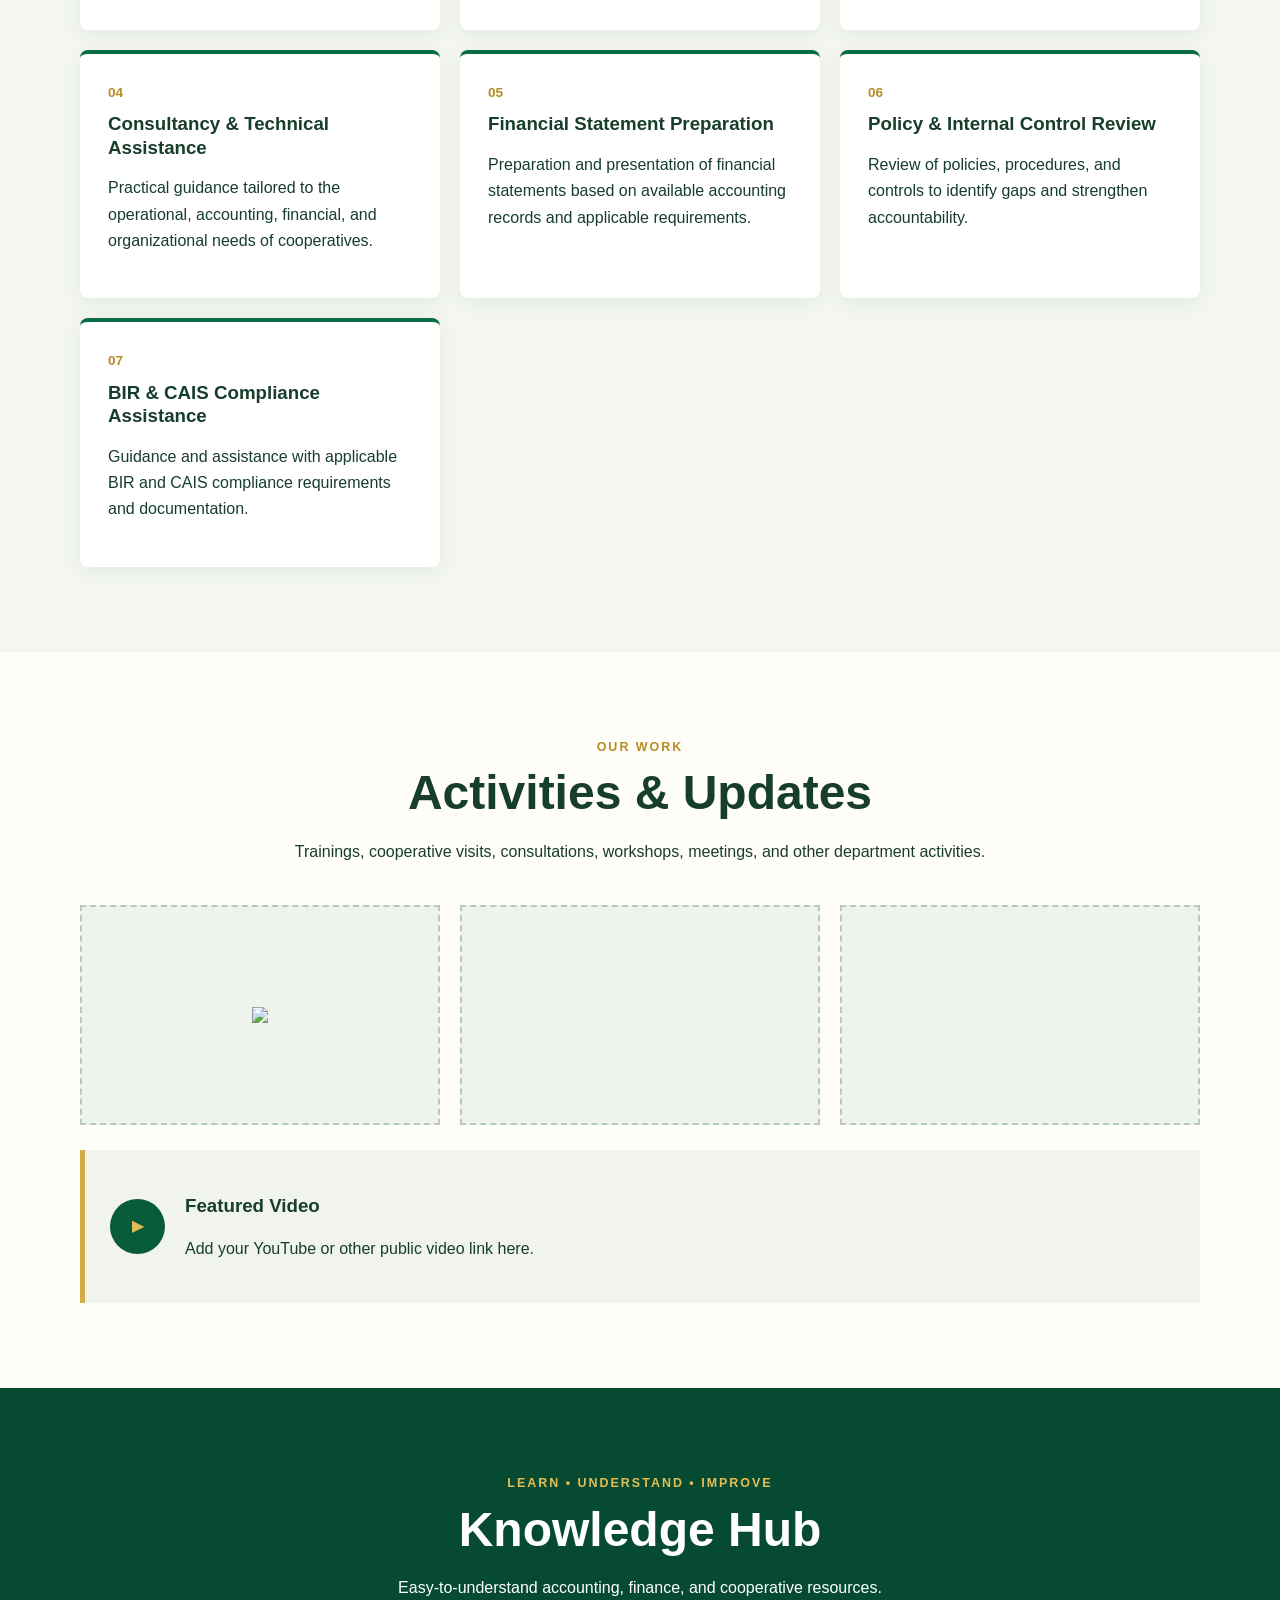
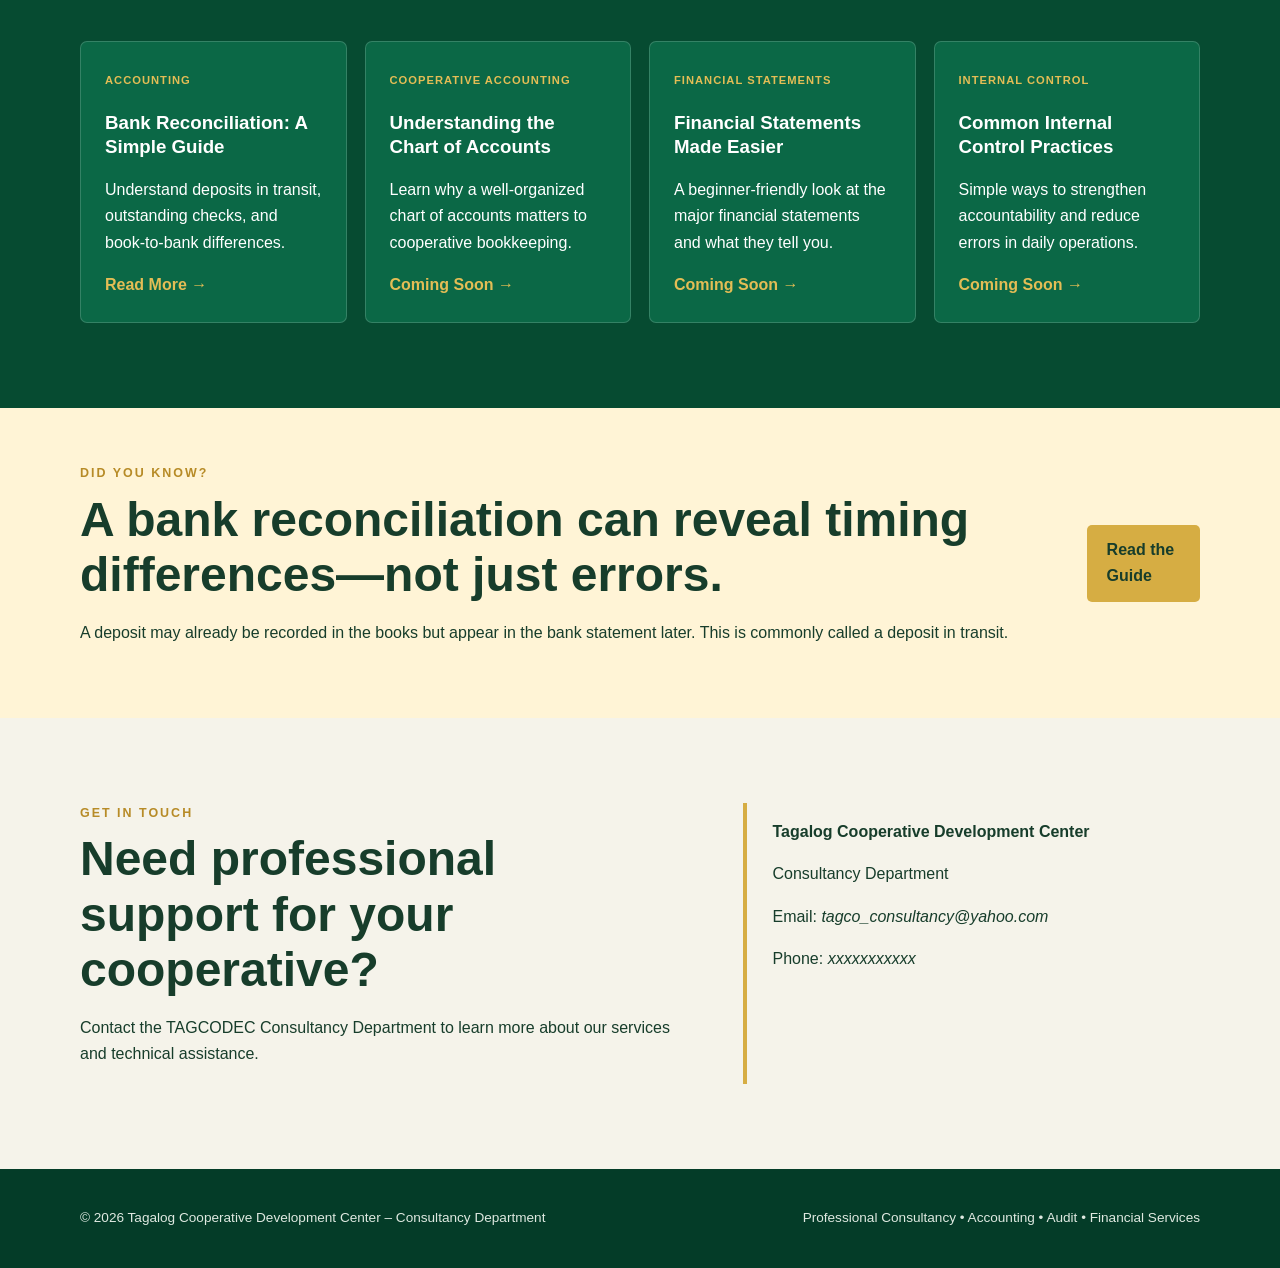
==== commit 7f51a237: "Update index.html" ====
--- a/index.html
+++ b/index.html
@@ -58,9 +58,9 @@
   <div class="container">
     <div class="section-heading"><p class="eyebrow">OUR WORK</p><h2>Activities &amp; Updates</h2><p>Trainings, cooperative visits, consultations, workshops, meetings, and other department activities.</p></div>
     <div class="gallery">
-      <div class="photo-placeholder"><img src="images/activity1.jpg" alt="TAGCODEC Consultancy Activity"></div>
-      <div class="photo-placeholder"><span>TRAINING / WORKSHOP</span><small>Replace with your image</small></div>
-      <div class="photo-placeholder"><span>COOPERATIVE VISIT</span><small>Replace with your image</small></div>
+      <div class="photo-placeholder"><img src="images/activity1.jpg"></div>
+      <div class="photo-placeholder"></div>
+      <div class="photo-placeholder"></div>
     </div>
     <div class="video-box"><div class="play">▶</div><div><h3>Featured Video</h3><p>Add your YouTube or other public video link here.</p></div></div>
   </div>
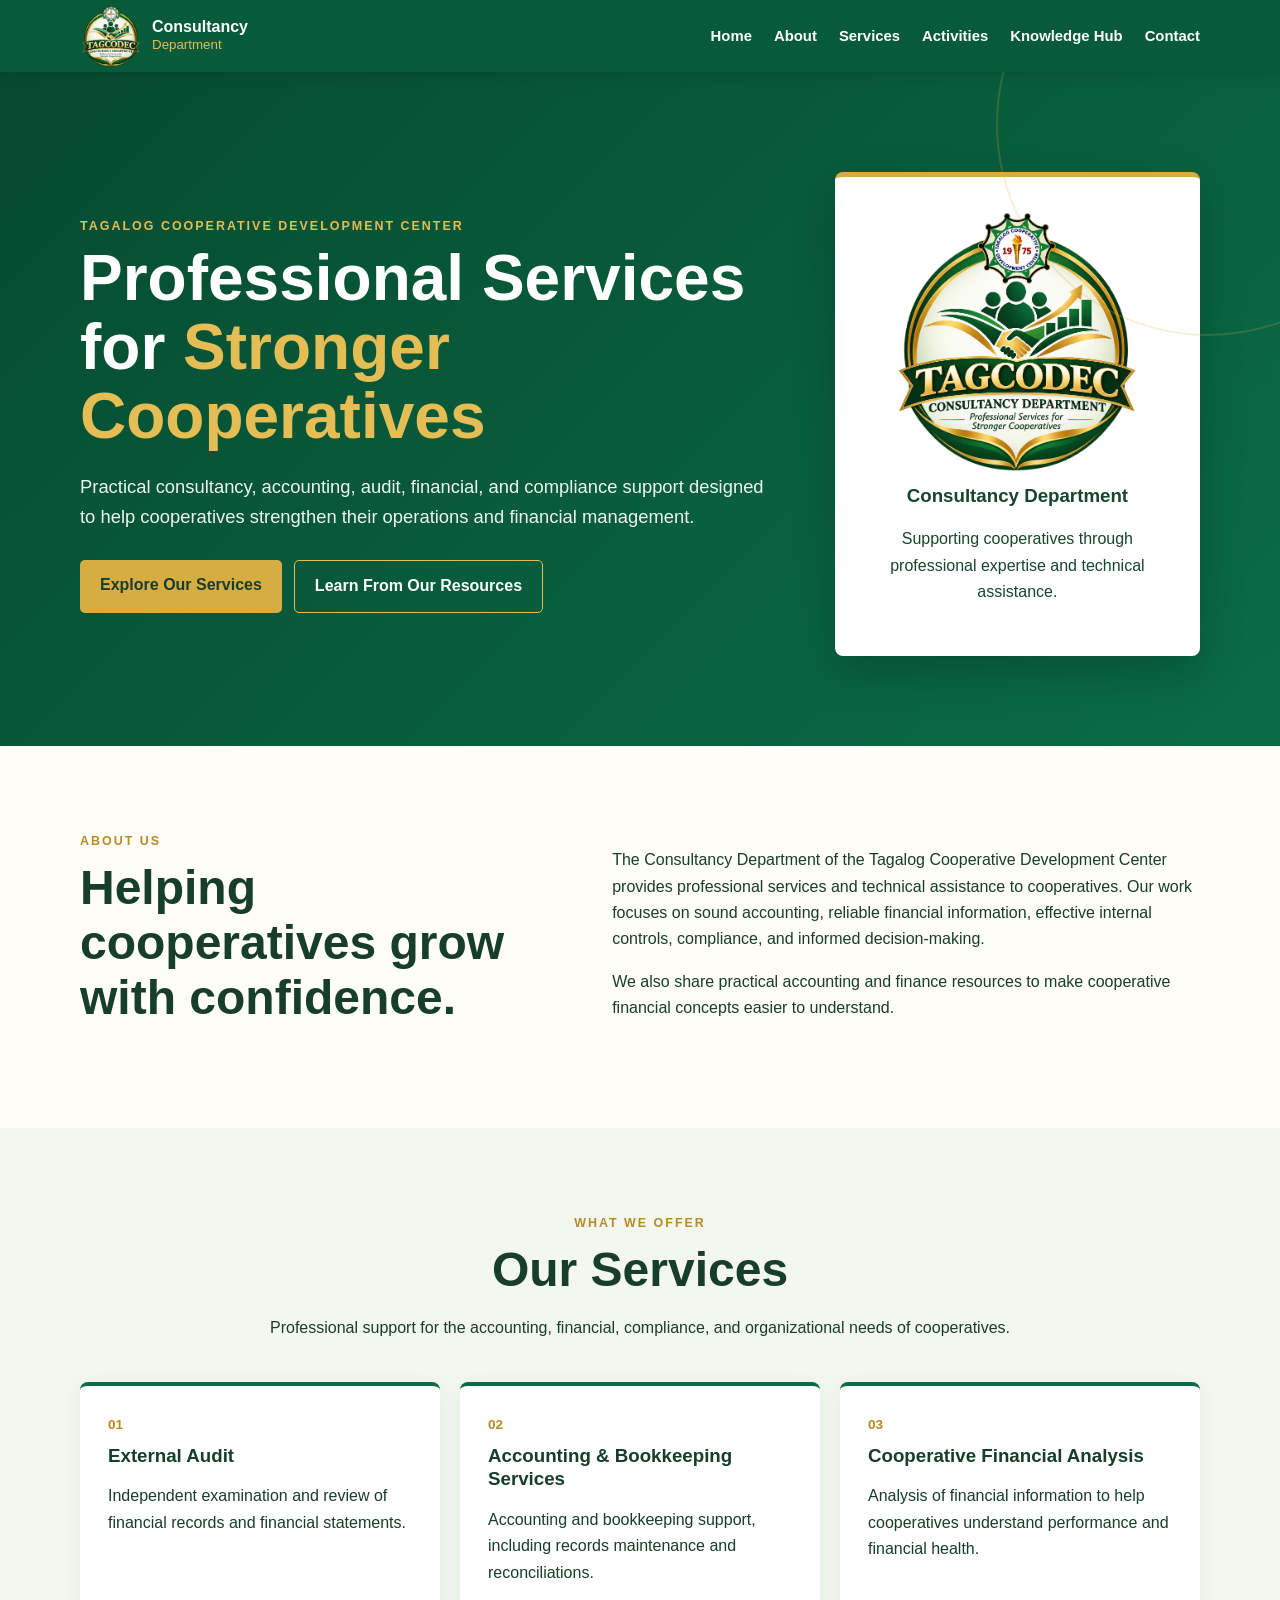
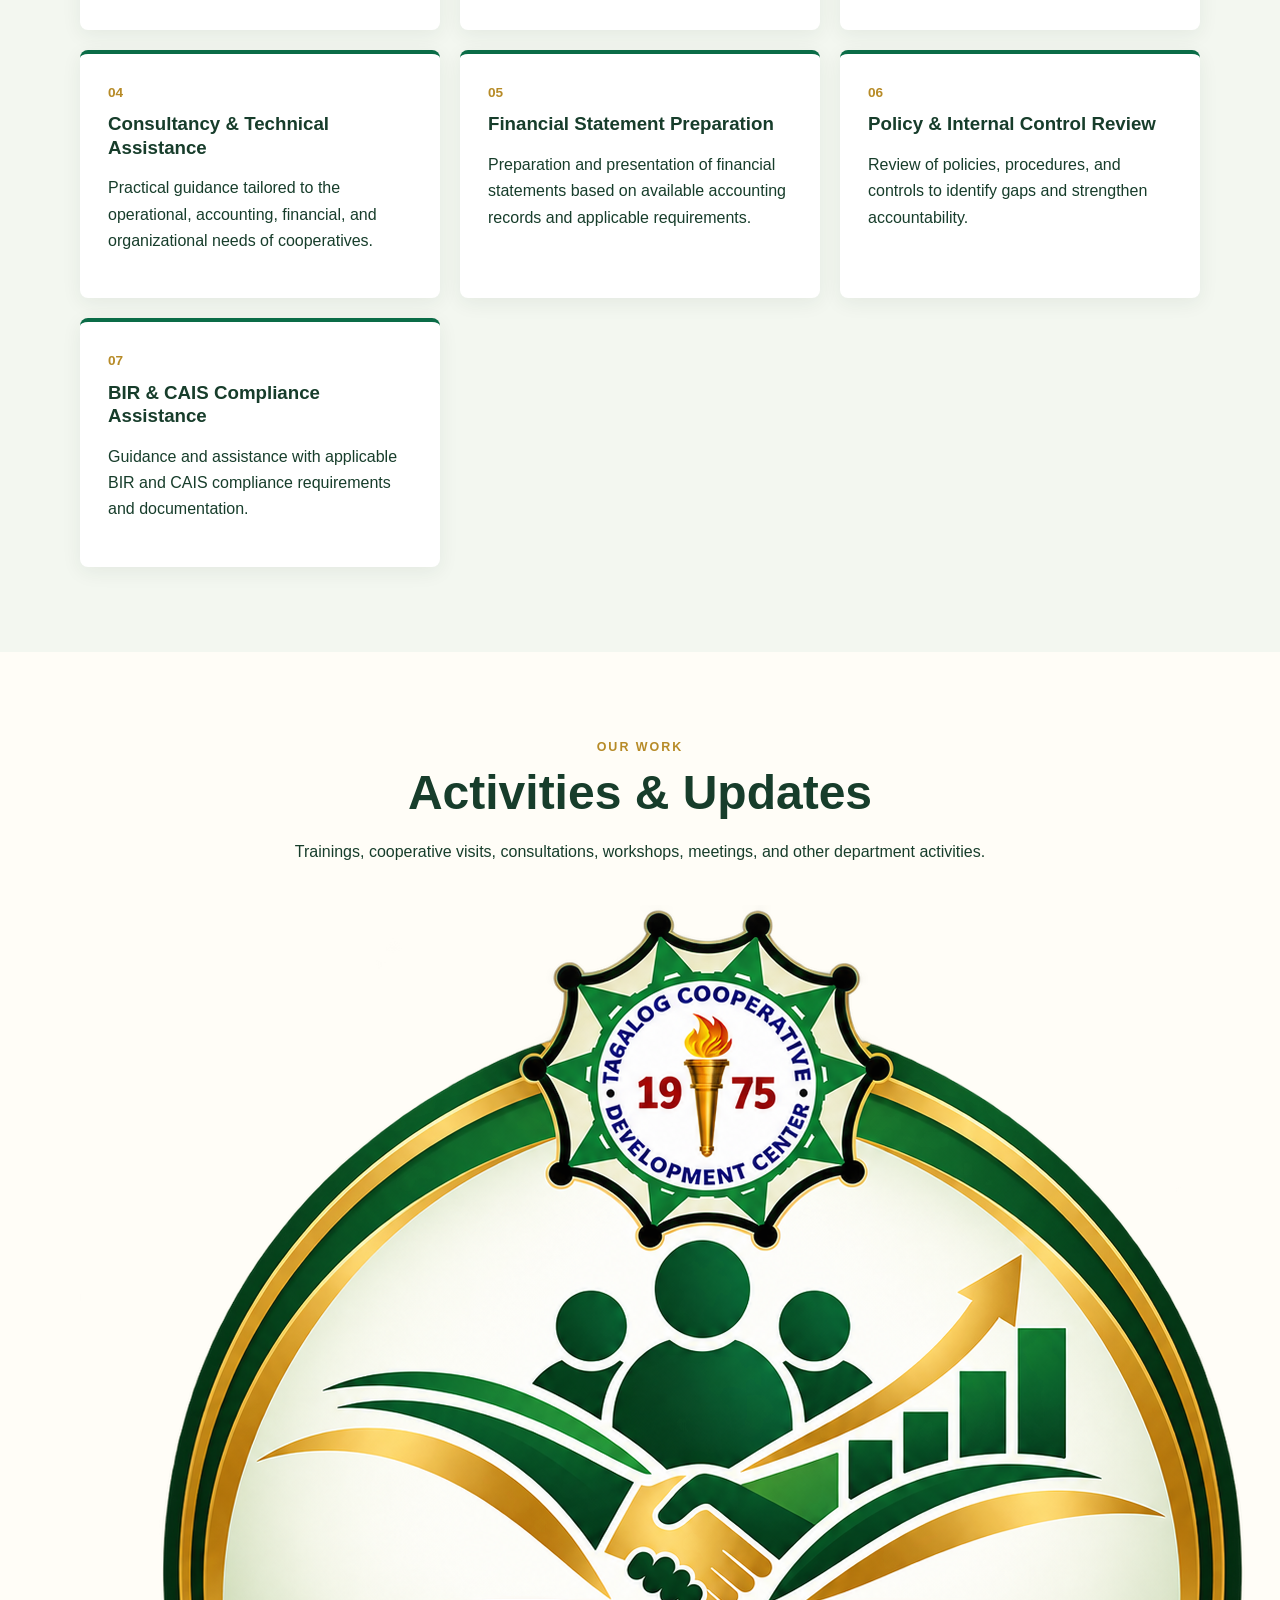
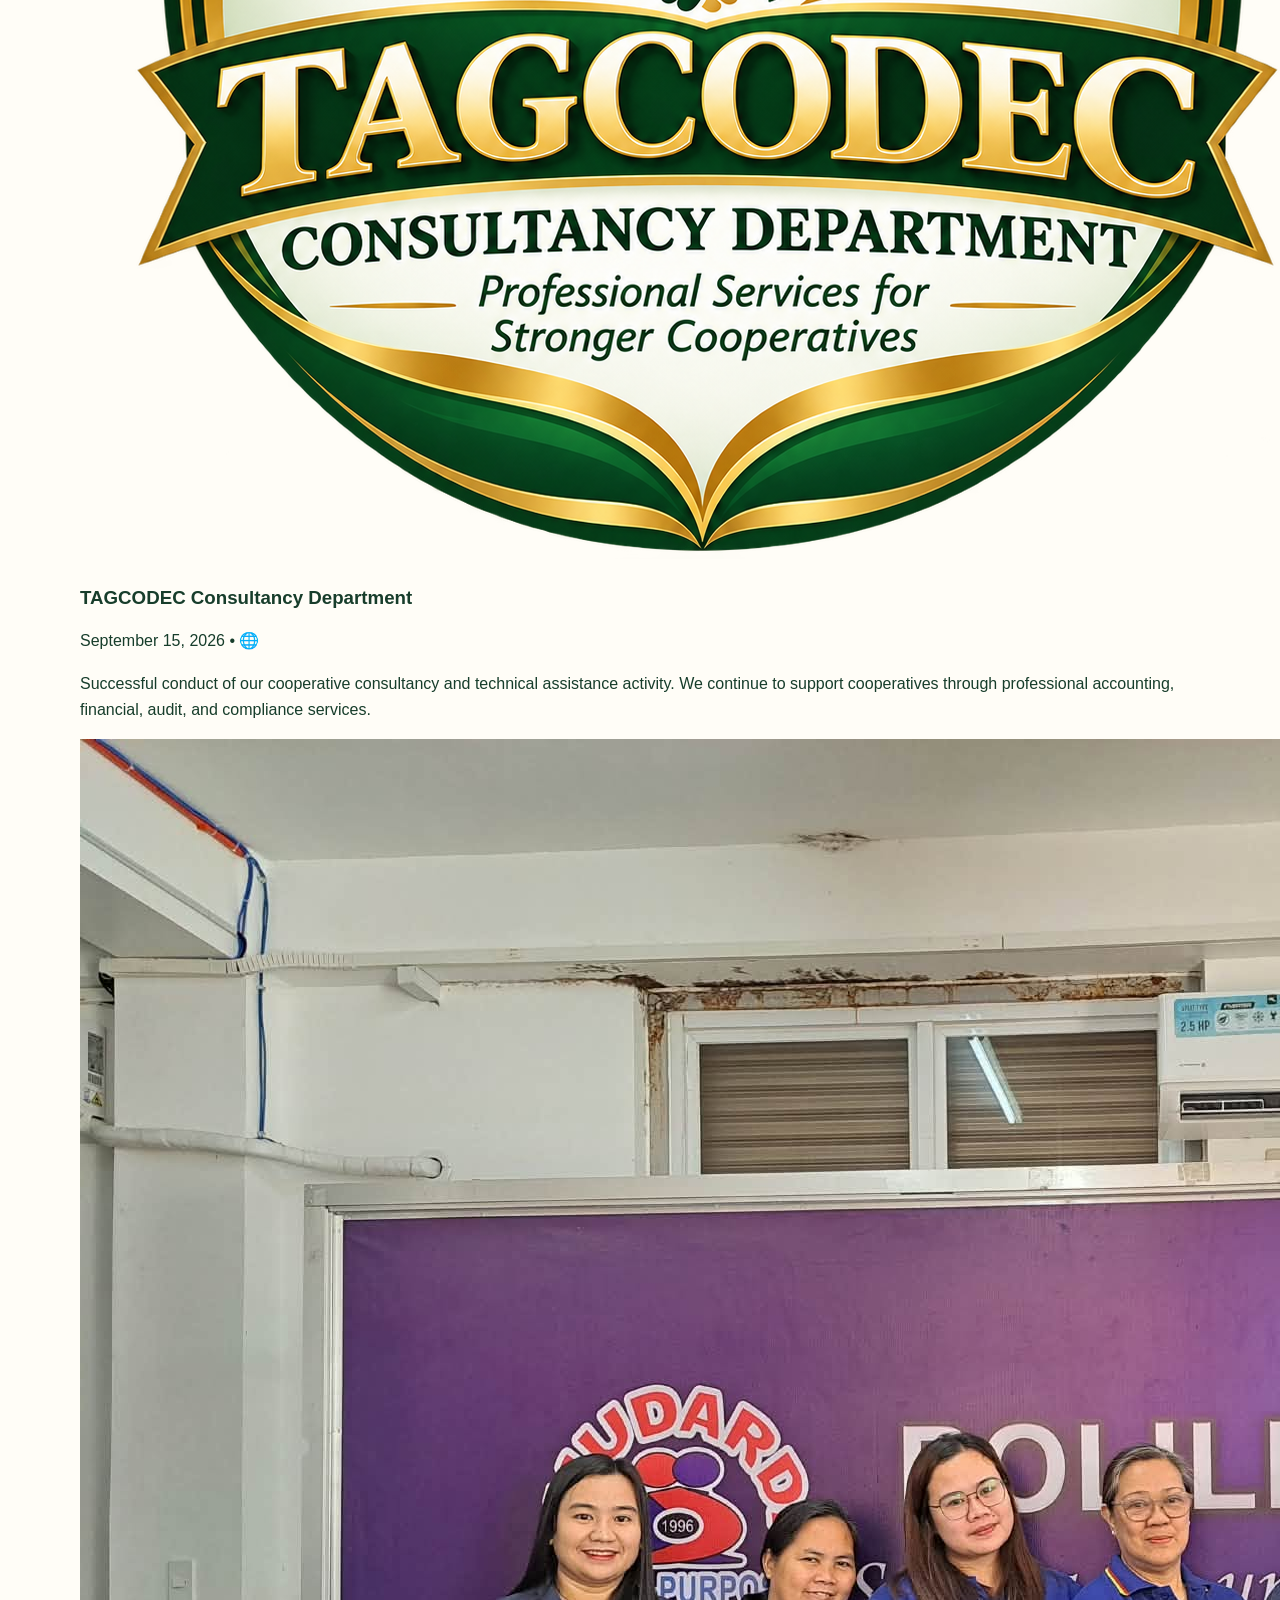
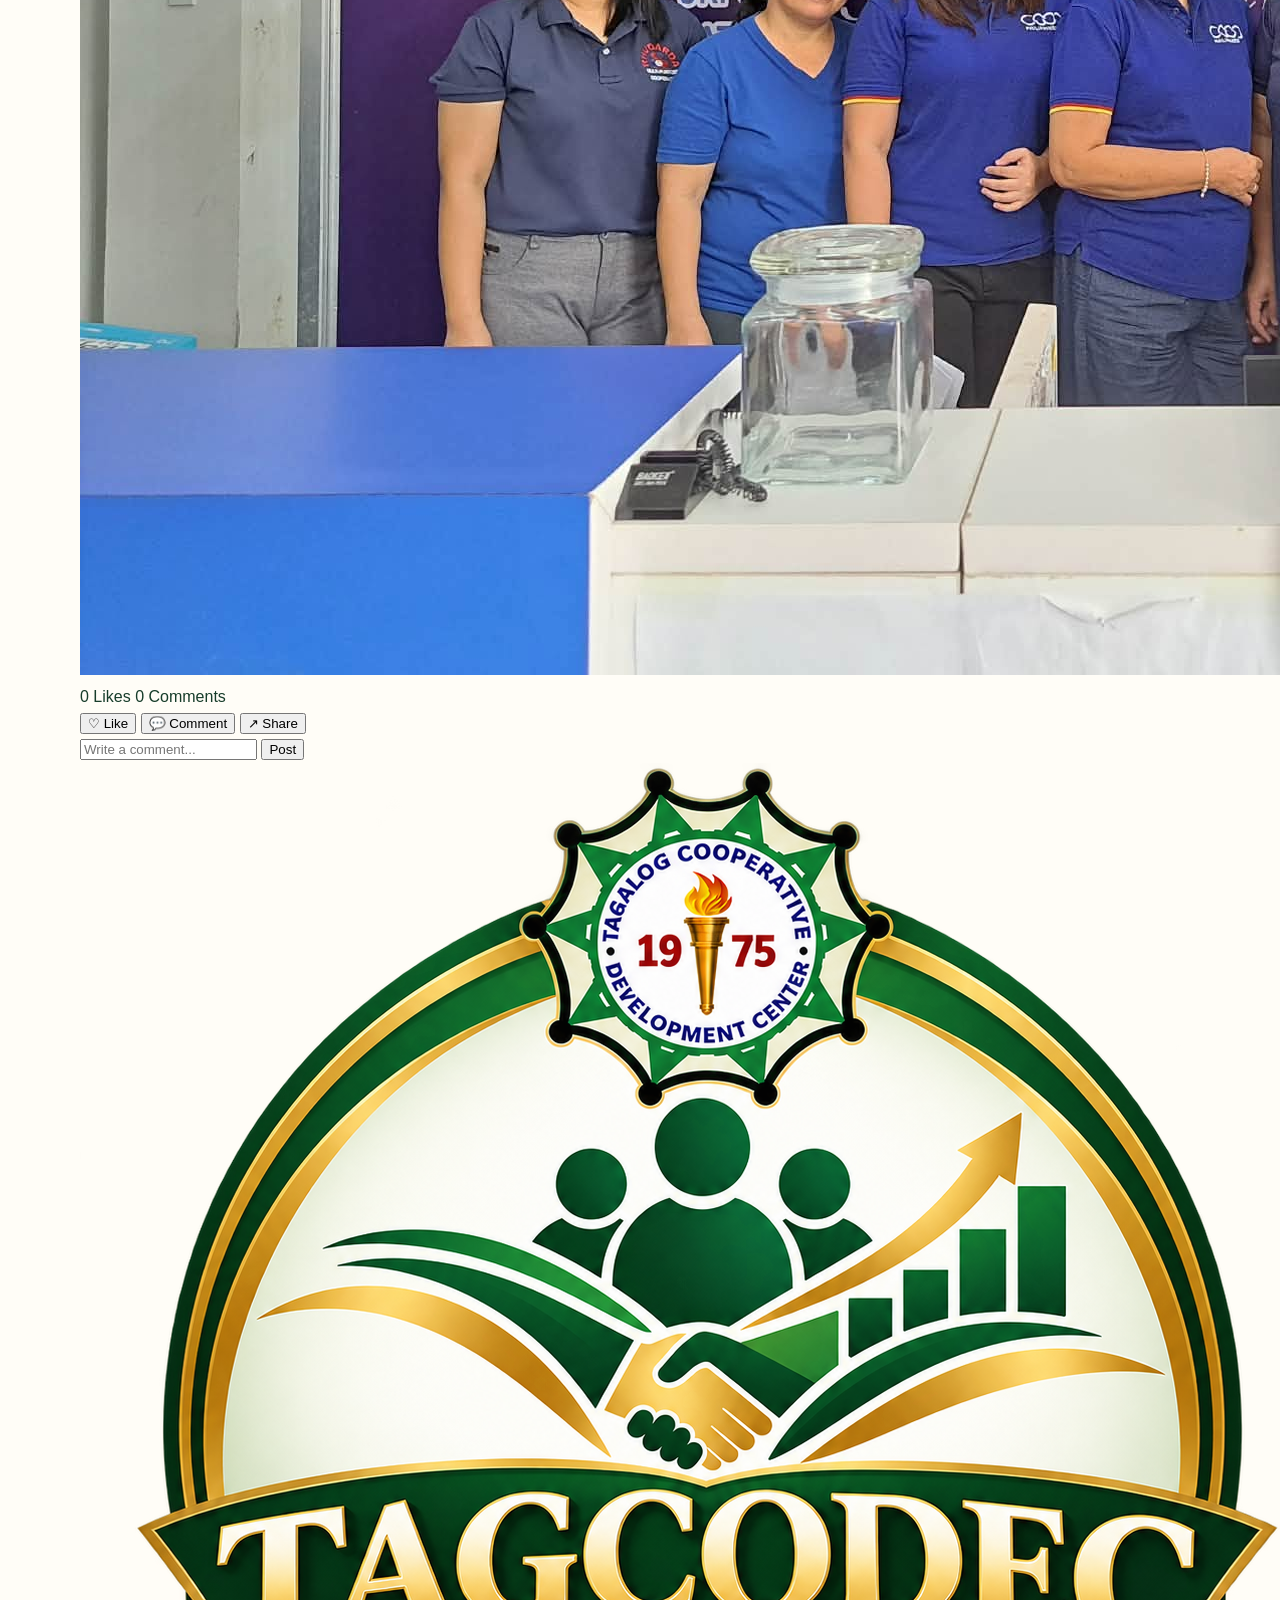
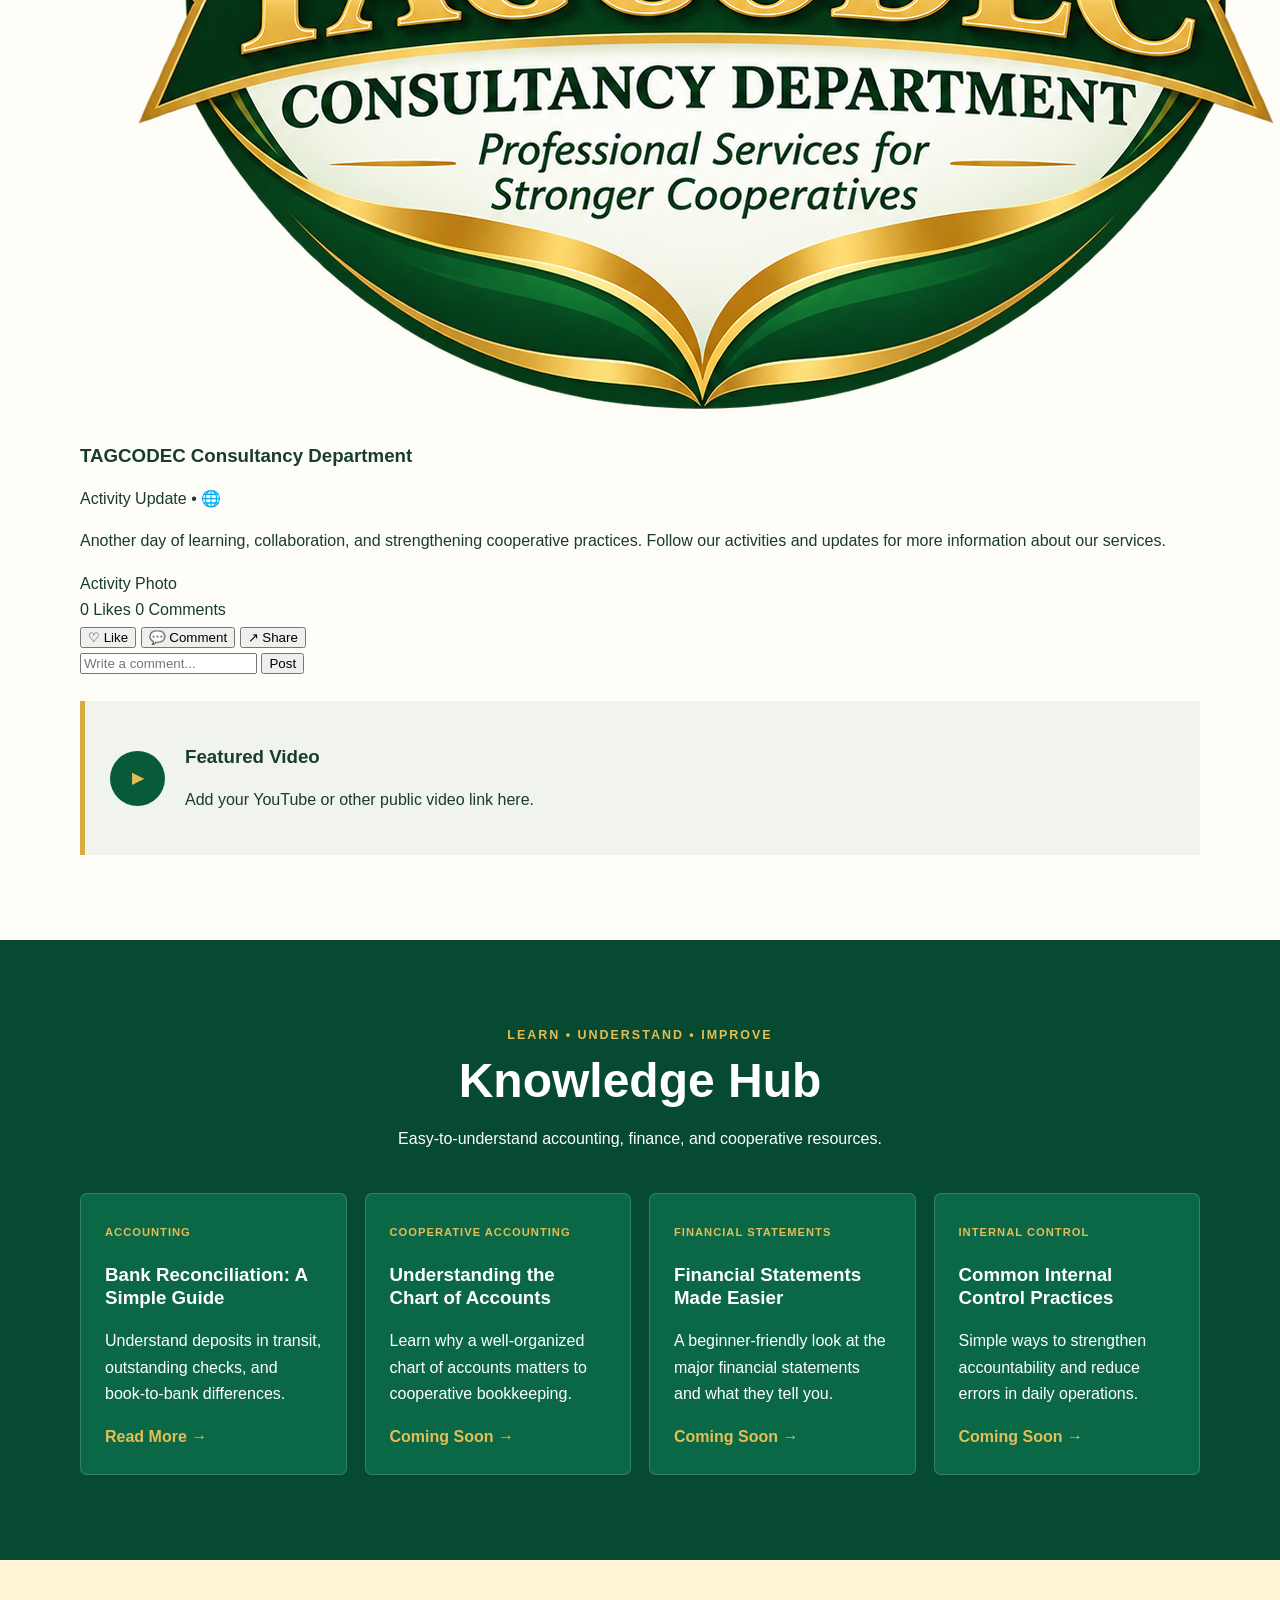
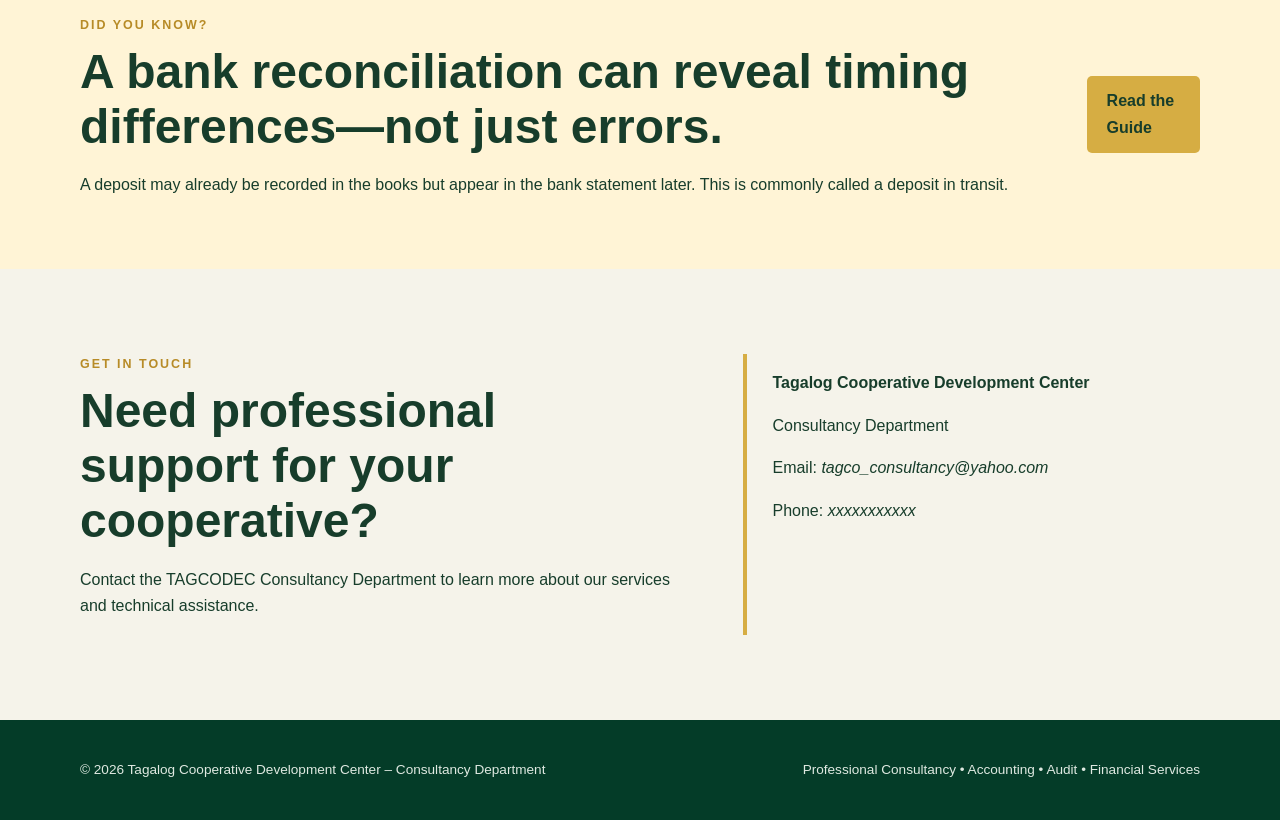
==== commit d8348902: "Update index.html" ====
--- a/index.html
+++ b/index.html
@@ -8,89 +8,386 @@
   <link rel="stylesheet" href="style.css">
 </head>
 <body>
+
 <header class="header">
   <div class="container nav">
-    <a class="brand" href="#home"><span class="brand-logo"><img src="images/tagcodec-consultancy-logo.png" alt="TAGCODEC Consultancy Department logo"></span><span>Consultancy<br><small>Department</small></span></a>
+    <a class="brand" href="#home">
+      <span class="brand-logo"><img src="images/tagcodec-consultancy-logo.png"></span>
+      <span>Consultancy<br><small>Department</small></span>
+    </a>
+
     <button class="menu-toggle" aria-label="Toggle menu">☰</button>
+
     <nav id="nav-menu">
-      <a href="#home">Home</a><a href="#about">About</a><a href="#services">Services</a>
-      <a href="#activities">Activities</a><a href="#knowledge">Knowledge Hub</a><a href="#contact">Contact</a>
+      <a href="#home">Home</a>
+      <a href="#about">About</a>
+      <a href="#services">Services</a>
+      <a href="#activities">Activities</a>
+      <a href="#knowledge">Knowledge Hub</a>
+      <a href="#contact">Contact</a>
     </nav>
   </div>
 </header>
 
 <main>
+
 <section id="home" class="hero">
   <div class="container hero-grid">
     <div>
       <p class="eyebrow">TAGALOG COOPERATIVE DEVELOPMENT CENTER</p>
       <h1>Professional Services for <span>Stronger Cooperatives</span></h1>
       <p class="lead">Practical consultancy, accounting, audit, financial, and compliance support designed to help cooperatives strengthen their operations and financial management.</p>
-      <div class="buttons"><a class="btn primary" href="#services">Explore Our Services</a><a class="btn outline" href="#knowledge">Learn From Our Resources</a></div>
-    </div>
-    <div class="hero-card"><img class="hero-logo" src="images/tagcodec-consultancy-logo.png" alt="TAGCODEC Consultancy Department logo"><h3>Consultancy Department</h3><p>Supporting cooperatives through professional expertise and technical assistance.</p></div>
-  </div>
-</section>
+
+      <div class="buttons">
+        <a class="btn primary" href="#services">Explore Our Services</a>
+        <a class="btn outline" href="#knowledge">Learn From Our Resources</a>
+      </div>
+    </div>
+
+    <div class="hero-card">
+      <img class="hero-logo" src="images/tagcodec-consultancy-logo.png">
+      <h3>Consultancy Department</h3>
+      <p>Supporting cooperatives through professional expertise and technical assistance.</p>
+    </div>
+  </div>
+</section>
+
 
 <section id="about" class="section">
   <div class="container two-col">
-    <div><p class="eyebrow">ABOUT US</p><h2>Helping cooperatives grow with confidence.</h2></div>
-    <div><p>The Consultancy Department of the Tagalog Cooperative Development Center provides professional services and technical assistance to cooperatives. Our work focuses on sound accounting, reliable financial information, effective internal controls, compliance, and informed decision-making.</p><p>We also share practical accounting and finance resources to make cooperative financial concepts easier to understand.</p></div>
-  </div>
-</section>
+    <div>
+      <p class="eyebrow">ABOUT US</p>
+      <h2>Helping cooperatives grow with confidence.</h2>
+    </div>
+
+    <div>
+      <p>The Consultancy Department of the Tagalog Cooperative Development Center provides professional services and technical assistance to cooperatives. Our work focuses on sound accounting, reliable financial information, effective internal controls, compliance, and informed decision-making.</p>
+      <p>We also share practical accounting and finance resources to make cooperative financial concepts easier to understand.</p>
+    </div>
+  </div>
+</section>
+
 
 <section id="services" class="section light">
   <div class="container">
-    <div class="section-heading"><p class="eyebrow">WHAT WE OFFER</p><h2>Our Services</h2><p>Professional support for the accounting, financial, compliance, and organizational needs of cooperatives.</p></div>
+
+    <div class="section-heading">
+      <p class="eyebrow">WHAT WE OFFER</p>
+      <h2>Our Services</h2>
+      <p>Professional support for the accounting, financial, compliance, and organizational needs of cooperatives.</p>
+    </div>
+
     <div class="cards">
-      <article class="card"><div class="icon">01</div><h3>External Audit</h3><p>Independent examination and review of financial records and financial statements.</p></article>
-      <article class="card"><div class="icon">02</div><h3>Accounting &amp; Bookkeeping Services</h3><p>Accounting and bookkeeping support, including records maintenance and reconciliations.</p></article>
-      <article class="card"><div class="icon">03</div><h3>Cooperative Financial Analysis</h3><p>Analysis of financial information to help cooperatives understand performance and financial health.</p></article>
-      <article class="card"><div class="icon">04</div><h3>Consultancy &amp; Technical Assistance</h3><p>Practical guidance tailored to the operational, accounting, financial, and organizational needs of cooperatives.</p></article>
-      <article class="card"><div class="icon">05</div><h3>Financial Statement Preparation</h3><p>Preparation and presentation of financial statements based on available accounting records and applicable requirements.</p></article>
-      <article class="card"><div class="icon">06</div><h3>Policy &amp; Internal Control Review</h3><p>Review of policies, procedures, and controls to identify gaps and strengthen accountability.</p></article>
-      <article class="card"><div class="icon">07</div><h3>BIR &amp; CAIS Compliance Assistance</h3><p>Guidance and assistance with applicable BIR and CAIS compliance requirements and documentation.</p></article>
-    </div>
-  </div>
-</section>
-
-<section id="activities" class="section">
+
+      <article class="card">
+        <div class="icon">01</div>
+        <h3>External Audit</h3>
+        <p>Independent examination and review of financial records and financial statements.</p>
+      </article>
+
+      <article class="card">
+        <div class="icon">02</div>
+        <h3>Accounting &amp; Bookkeeping Services</h3>
+        <p>Accounting and bookkeeping support, including records maintenance and reconciliations.</p>
+      </article>
+
+      <article class="card">
+        <div class="icon">03</div>
+        <h3>Cooperative Financial Analysis</h3>
+        <p>Analysis of financial information to help cooperatives understand performance and financial health.</p>
+      </article>
+
+      <article class="card">
+        <div class="icon">04</div>
+        <h3>Consultancy &amp; Technical Assistance</h3>
+        <p>Practical guidance tailored to the operational, accounting, financial, and organizational needs of cooperatives.</p>
+      </article>
+
+      <article class="card">
+        <div class="icon">05</div>
+        <h3>Financial Statement Preparation</h3>
+        <p>Preparation and presentation of financial statements based on available accounting records and applicable requirements.</p>
+      </article>
+
+      <article class="card">
+        <div class="icon">06</div>
+        <h3>Policy &amp; Internal Control Review</h3>
+        <p>Review of policies, procedures, and controls to identify gaps and strengthen accountability.</p>
+      </article>
+
+      <article class="card">
+        <div class="icon">07</div>
+        <h3>BIR &amp; CAIS Compliance Assistance</h3>
+        <p>Guidance and assistance with applicable BIR and CAIS compliance requirements and documentation.</p>
+      </article>
+
+    </div>
+  </div>
+</section>
+
+
+<!-- ACTIVITIES -->
+<section id="activities" class="section activities-section">
+
   <div class="container">
-    <div class="section-heading"><p class="eyebrow">OUR WORK</p><h2>Activities &amp; Updates</h2><p>Trainings, cooperative visits, consultations, workshops, meetings, and other department activities.</p></div>
-    <div class="gallery">
-      <div class="photo-placeholder"><img src="images/activity1.jpg"></div>
-      <div class="photo-placeholder"></div>
-      <div class="photo-placeholder"></div>
-    </div>
-    <div class="video-box"><div class="play">▶</div><div><h3>Featured Video</h3><p>Add your YouTube or other public video link here.</p></div></div>
-  </div>
-</section>
+
+    <div class="section-heading">
+      <p class="eyebrow">OUR WORK</p>
+      <h2>Activities &amp; Updates</h2>
+      <p>Trainings, cooperative visits, consultations, workshops, meetings, and other department activities.</p>
+    </div>
+
+
+    <div class="activity-feed">
+
+
+      <!-- ACTIVITY POST 1 -->
+      <article class="activity-post">
+
+        <div class="activity-header">
+
+          <div class="activity-avatar">
+            <img src="images/tagcodec-consultancy-logo.png">
+          </div>
+
+          <div>
+            <h3>TAGCODEC Consultancy Department</h3>
+            <p>September 15, 2026 • 🌐</p>
+          </div>
+
+        </div>
+
+
+        <div class="activity-caption">
+          <p>
+            Successful conduct of our cooperative consultancy and technical assistance activity. 
+            We continue to support cooperatives through professional accounting, financial, 
+            audit, and compliance services.
+          </p>
+        </div>
+
+
+        <div class="activity-photo">
+          <img src="images/activity1.jpg">
+        </div>
+
+
+        <div class="activity-stats">
+          <span class="like-count">0 Likes</span>
+          <span>0 Comments</span>
+        </div>
+
+
+        <div class="activity-actions">
+
+          <button class="like-button">
+            ♡ <span>Like</span>
+          </button>
+
+          <button class="comment-button">
+            💬 <span>Comment</span>
+          </button>
+
+          <button class="share-button">
+            ↗ <span>Share</span>
+          </button>
+
+        </div>
+
+
+        <div class="comment-area">
+
+          <div class="comment-input-row">
+            <input type="text" class="comment-input" placeholder="Write a comment...">
+            <button class="comment-submit">Post</button>
+          </div>
+
+          <div class="comments-list"></div>
+
+        </div>
+
+      </article>
+
+
+      <!-- ACTIVITY POST 2 -->
+      <article class="activity-post">
+
+        <div class="activity-header">
+
+          <div class="activity-avatar">
+            <img src="images/tagcodec-consultancy-logo.png">
+          </div>
+
+          <div>
+            <h3>TAGCODEC Consultancy Department</h3>
+            <p>Activity Update • 🌐</p>
+          </div>
+
+        </div>
+
+
+        <div class="activity-caption">
+          <p>
+            Another day of learning, collaboration, and strengthening cooperative practices.
+            Follow our activities and updates for more information about our services.
+          </p>
+        </div>
+
+
+        <div class="activity-photo empty-photo">
+          <span>Activity Photo</span>
+        </div>
+
+
+        <div class="activity-stats">
+          <span class="like-count">0 Likes</span>
+          <span>0 Comments</span>
+        </div>
+
+
+        <div class="activity-actions">
+
+          <button class="like-button">
+            ♡ <span>Like</span>
+          </button>
+
+          <button class="comment-button">
+            💬 <span>Comment</span>
+          </button>
+
+          <button class="share-button">
+            ↗ <span>Share</span>
+          </button>
+
+        </div>
+
+
+        <div class="comment-area">
+
+          <div class="comment-input-row">
+            <input type="text" class="comment-input" placeholder="Write a comment...">
+            <button class="comment-submit">Post</button>
+          </div>
+
+          <div class="comments-list"></div>
+
+        </div>
+
+      </article>
+
+
+    </div>
+
+
+    <div class="video-box">
+      <div class="play">▶</div>
+      <div>
+        <h3>Featured Video</h3>
+        <p>Add your YouTube or other public video link here.</p>
+      </div>
+    </div>
+
+  </div>
+</section>
+
 
 <section id="knowledge" class="section dark">
+
   <div class="container">
-    <div class="section-heading"><p class="eyebrow">LEARN • UNDERSTAND • IMPROVE</p><h2>Knowledge Hub</h2><p>Easy-to-understand accounting, finance, and cooperative resources.</p></div>
+
+    <div class="section-heading">
+      <p class="eyebrow">LEARN • UNDERSTAND • IMPROVE</p>
+      <h2>Knowledge Hub</h2>
+      <p>Easy-to-understand accounting, finance, and cooperative resources.</p>
+    </div>
+
     <div class="article-grid">
-      <a class="article" href="articles/bank-reconciliation.html"><span>ACCOUNTING</span><h3>Bank Reconciliation: A Simple Guide</h3><p>Understand deposits in transit, outstanding checks, and book-to-bank differences.</p><b>Read More →</b></a>
-      <div class="article"><span>COOPERATIVE ACCOUNTING</span><h3>Understanding the Chart of Accounts</h3><p>Learn why a well-organized chart of accounts matters to cooperative bookkeeping.</p><b>Coming Soon →</b></div>
-      <div class="article"><span>FINANCIAL STATEMENTS</span><h3>Financial Statements Made Easier</h3><p>A beginner-friendly look at the major financial statements and what they tell you.</p><b>Coming Soon →</b></div>
-      <div class="article"><span>INTERNAL CONTROL</span><h3>Common Internal Control Practices</h3><p>Simple ways to strengthen accountability and reduce errors in daily operations.</p><b>Coming Soon →</b></div>
-    </div>
-  </div>
-</section>
+
+      <a class="article" href="articles/bank-reconciliation.html">
+        <span>ACCOUNTING</span>
+        <h3>Bank Reconciliation: A Simple Guide</h3>
+        <p>Understand deposits in transit, outstanding checks, and book-to-bank differences.</p>
+        <b>Read More →</b>
+      </a>
+
+      <div class="article">
+        <span>COOPERATIVE ACCOUNTING</span>
+        <h3>Understanding the Chart of Accounts</h3>
+        <p>Learn why a well-organized chart of accounts matters to cooperative bookkeeping.</p>
+        <b>Coming Soon →</b>
+      </div>
+
+      <div class="article">
+        <span>FINANCIAL STATEMENTS</span>
+        <h3>Financial Statements Made Easier</h3>
+        <p>A beginner-friendly look at the major financial statements and what they tell you.</p>
+        <b>Coming Soon →</b>
+      </div>
+
+      <div class="article">
+        <span>INTERNAL CONTROL</span>
+        <h3>Common Internal Control Practices</h3>
+        <p>Simple ways to strengthen accountability and reduce errors in daily operations.</p>
+        <b>Coming Soon →</b>
+      </div>
+
+    </div>
+  </div>
+</section>
+
 
 <section class="tip">
-  <div class="container tip-inner"><div><p class="eyebrow">DID YOU KNOW?</p><h2>A bank reconciliation can reveal timing differences—not just errors.</h2><p>A deposit may already be recorded in the books but appear in the bank statement later. This is commonly called a deposit in transit.</p></div><a class="btn primary" href="articles/bank-reconciliation.html">Read the Guide</a></div>
-</section>
+
+  <div class="container tip-inner">
+
+    <div>
+      <p class="eyebrow">DID YOU KNOW?</p>
+      <h2>A bank reconciliation can reveal timing differences—not just errors.</h2>
+      <p>A deposit may already be recorded in the books but appear in the bank statement later. This is commonly called a deposit in transit.</p>
+    </div>
+
+    <a class="btn primary" href="articles/bank-reconciliation.html">Read the Guide</a>
+
+  </div>
+
+</section>
+
 
 <section id="contact" class="section contact">
+
   <div class="container contact-box">
-    <div><p class="eyebrow">GET IN TOUCH</p><h2>Need professional support for your cooperative?</h2><p>Contact the TAGCODEC Consultancy Department to learn more about our services and technical assistance.</p></div>
-    <div class="contact-details"><p><strong>Tagalog Cooperative Development Center</strong></p><p>Consultancy Department</p><p>Email: <em>tagco_consultancy@yahoo.com</em></p><p>Phone: <em>xxxxxxxxxxx</em></p></div>
-  </div>
-</section>
+
+    <div>
+      <p class="eyebrow">GET IN TOUCH</p>
+      <h2>Need professional support for your cooperative?</h2>
+      <p>Contact the TAGCODEC Consultancy Department to learn more about our services and technical assistance.</p>
+    </div>
+
+    <div class="contact-details">
+      <p><strong>Tagalog Cooperative Development Center</strong></p>
+      <p>Consultancy Department</p>
+      <p>Email: <em>tagco_consultancy@yahoo.com</em></p>
+      <p>Phone: <em>xxxxxxxxxxx</em></p>
+    </div>
+
+  </div>
+
+</section>
+
 </main>
 
-<footer><div class="container"><p>© 2026 Tagalog Cooperative Development Center – Consultancy Department</p><p>Professional Consultancy • Accounting • Audit • Financial Services</p></div></footer>
+
+<footer>
+
+  <div class="container">
+    <p>© 2026 Tagalog Cooperative Development Center – Consultancy Department</p>
+    <p>Professional Consultancy • Accounting • Audit • Financial Services</p>
+  </div>
+
+</footer>
+
+
 <script src="script.js"></script>
+
 </body>
 </html>
--- a/style.css
+++ b/style.css
@@ -1 +1 @@
-*{box-sizing:border-box}html{scroll-behavior:smooth}body{margin:0;font-family:Arial,Helvetica,sans-serif;color:#173d2b;line-height:1.65;background:#fffdf7}a{text-decoration:none;color:inherit}.container{width:min(1120px,92%);margin:auto}.header{position:sticky;top:0;z-index:10;background:#075b3b;box-shadow:0 2px 15px #0002}.nav{min-height:72px;display:flex;align-items:center;justify-content:space-between}.brand{display:flex;align-items:center;gap:10px;color:white;font-weight:800;line-height:1.05}.brand small{font-weight:500;color:#e4bd55}.brand-logo{width:62px;height:62px;display:block}.brand-logo img{width:100%;height:100%;object-fit:contain;display:block}nav{display:flex;gap:22px;color:white;font-weight:600;font-size:.93rem}nav a:hover{color:#e4bd55}.menu-toggle{display:none;background:none;border:0;color:white;font-size:28px}.hero{background:linear-gradient(135deg,#064b31,#0a6c47);color:white;padding:100px 0 90px;position:relative;overflow:hidden}.hero:after{content:"";position:absolute;width:420px;height:420px;border:2px solid #d7af46;opacity:.2;border-radius:50%;right:-140px;top:-160px}.hero-grid{display:grid;grid-template-columns:1.5fr .8fr;gap:70px;align-items:center}.eyebrow{color:#b78b27;font-weight:800;letter-spacing:2px;font-size:.78rem;margin:0 0 8px}.hero .eyebrow{color:#e4bd55}h1{font-size:clamp(2.6rem,5vw,4.5rem);line-height:1.08;margin:8px 0 20px}h1 span{color:#e4bd55}h2{font-size:clamp(2rem,4vw,3rem);line-height:1.15;margin:5px 0 18px}h3{line-height:1.25}.lead{font-size:1.15rem;max-width:720px;color:#edf7f1}.buttons{display:flex;gap:12px;flex-wrap:wrap;margin-top:28px}.btn{display:inline-block;padding:12px 20px;border-radius:5px;font-weight:800}.primary{background:#d6ad43;color:#173d2b}.outline{border:1px solid #e4bd55;color:white}.hero-card{background:#fff;color:#17452f;border-top:5px solid #d6ad43;padding:35px;border-radius:8px;box-shadow:0 18px 45px #0003;text-align:center}.seal{margin:auto;width:95px;height:95px;border:3px solid #d6ad43;border-radius:50%;display:grid;place-items:center;font-size:1.5rem;font-weight:900;color:#075b3b}.section{padding:85px 0}.light{background:#f3f7f0}.two-col{display:grid;grid-template-columns:1fr 1.3fr;gap:80px}.section-heading{text-align:center;max-width:750px;margin:0 auto 40px}.cards{display:grid;grid-template-columns:repeat(3,1fr);gap:20px}.card{background:white;padding:28px;border-radius:8px;border-top:4px solid #0a6c47;box-shadow:0 5px 20px #173d2b12}.icon{color:#b78b27;font-weight:900;font-size:.85rem}.card h3{margin:8px 0}.gallery{display:grid;grid-template-columns:repeat(3,1fr);gap:20px}.photo-placeholder{height:220px;border:2px dashed #b7c9ba;background:#eef4ed;display:flex;flex-direction:column;align-items:center;justify-content:center;color:#075b3b;font-weight:800}.photo-placeholder small{font-weight:normal;color:#6b776e}.video-box{margin-top:25px;padding:25px;background:#f0f4ed;display:flex;align-items:center;gap:20px;border-left:5px solid #d6ad43}.play{width:55px;height:55px;border-radius:50%;background:#075b3b;color:#e4bd55;display:grid;place-items:center}.dark{background:#064b31;color:white}.dark .eyebrow{color:#e4bd55}.article-grid{display:grid;grid-template-columns:repeat(4,1fr);gap:18px}.article{background:#0b6846;border:1px solid #ffffff2b;padding:24px;border-radius:7px}.article:hover{transform:translateY(-3px);transition:.2s;border-color:#d6ad43}.article span{font-size:.7rem;color:#e4bd55;font-weight:800;letter-spacing:1px}.article b{color:#e4bd55}.tip{background:#fff4d6;padding:55px 0}.tip-inner{display:flex;justify-content:space-between;align-items:center;gap:40px}.contact{background:#f5f3ea}.contact-box{display:grid;grid-template-columns:1.3fr 1fr;gap:70px}.contact-details{border-left:4px solid #d6ad43;padding-left:25px}footer{background:#043c28;color:#dfe9e1;padding:25px 0;font-size:.85rem}footer .container{display:flex;justify-content:space-between;gap:20px}@media(max-width:850px){nav{display:none;position:absolute;top:72px;left:0;right:0;background:#075b3b;padding:18px 5%;flex-direction:column}.menu-toggle{display:block}.hero-grid,.two-col,.contact-box{grid-template-columns:1fr}.cards{grid-template-columns:1fr 1fr}.article-grid{grid-template-columns:1fr 1fr}.gallery{grid-template-columns:1fr}.tip-inner{display:block}}@media(max-width:520px){.cards,.article-grid{grid-template-columns:1fr}.hero{padding:70px 0}.section{padding:60px 0}footer .container{display:block}}.hero-logo{width:min(100%,300px);max-height:260px;object-fit:contain;display:block;margin:0 auto 12px}.hero-card h3{margin-top:8px}+*{box-sizing:border-box}html{scroll-behavior:smooth}body{margin:0;font-family:Arial,Helvetica,sans-serif;color:#173d2b;line-height:1.65;background:#fffdf7}a{text-decoration:none;color:inherit}.container{width:min(1120px,92%);margin:auto}.header{position:sticky;top:0;z-index:10;background:#075b3b;box-shadow:0 2px 15px #0002}.nav{min-height:72px;display:flex;align-items:center;justify-content:space-between}.brand{display:flex;align-items:center;gap:10px;color:white;font-weight:800;line-height:1.05}.brand small{font-weight:500;color:#e4bd55}.brand-logo{width:62px;height:62px;display:block}.brand-logo img{width:100%;height:100%;object-fit:contain;display:block}nav{display:flex;gap:22px;color:white;font-weight:600;font-size:.93rem}nav a:hover{color:#e4bd55}.menu-toggle{display:none;background:none;border:0;color:white;font-size:28px}.hero{background:linear-gradient(135deg,#064b31,#0a6c47);color:white;padding:100px 0 90px;position:relative;overflow:hidden}.hero:after{content:"";position:absolute;width:420px;height:420px;border:2px solid #d7af46;opacity:.2;border-radius:50%;right:-140px;top:-160px}.hero-grid{display:grid;grid-template-columns:1.5fr .8fr;gap:70px;align-items:center}.eyebrow{color:#b78b27;font-weight:800;letter-spacing:2px;font-size:.78rem;margin:0 0 8px}.hero .eyebrow{color:#e4bd55}h1{font-size:clamp(2.6rem,5vw,4.5rem);line-height:1.08;margin:8px 0 20px}h1 span{color:#e4bd55}h2{font-size:clamp(2rem,4vw,3rem);line-height:1.15;margin:5px 0 18px}h3{line-height:1.25}.lead{font-size:1.15rem;max-width:720px;color:#edf7f1}.buttons{display:flex;gap:12px;flex-wrap:wrap;margin-top:28px}.btn{display:inline-block;padding:12px 20px;border-radius:5px;font-weight:800}.primary{background:#d6ad43;color:#173d2b}.outline{border:1px solid #e4bd55;color:white}.hero-card{background:#fff;color:#17452f;border-top:5px solid #d6ad43;padding:35px;border-radius:8px;box-shadow:0 18px 45px #0003;text-align:center}.seal{margin:auto;width:95px;height:95px;border:3px solid #d6ad43;border-radius:50%;display:grid;place-items:center;font-size:1.5rem;font-weight:900;color:#075b3b}.section{padding:85px 0}.light{background:#f3f7f0}.two-col{display:grid;grid-template-columns:1fr 1.3fr;gap:80px}.section-heading{text-align:center;max-width:750px;margin:0 auto 40px}.cards{display:grid;grid-template-columns:repeat(3,1fr);gap:20px}.card{background:white;padding:28px;border-radius:8px;border-top:4px solid #0a6c47;box-shadow:0 5px 20px #173d2b12}.icon{color:#b78b27;font-weight:900;font-size:.85rem}.card h3{margin:8px 0}.gallery{display:grid;grid-template-columns:repeat(3,1fr);gap:20px}.photo-placeholder{height:220px;border:2px dashed #b7c9ba;background:#eef4ed;display:flex;flex-direction:column;align-items:center;justify-content:center;color:#075b3b;font-weight:800;overflow:hidden}.photo-placeholder img{width:100%;height:100%;object-fit:cover;display:block}.photo-placeholder small{font-weight:normal;color:#6b776e}.video-box{margin-top:25px;padding:25px;background:#f0f4ed;display:flex;align-items:center;gap:20px;border-left:5px solid #d6ad43}.play{width:55px;height:55px;border-radius:50%;background:#075b3b;color:#e4bd55;display:grid;place-items:center}.dark{background:#064b31;color:white}.dark .eyebrow{color:#e4bd55}.article-grid{display:grid;grid-template-columns:repeat(4,1fr);gap:18px}.article{background:#0b6846;border:1px solid #ffffff2b;padding:24px;border-radius:7px}.article:hover{transform:translateY(-3px);transition:.2s;border-color:#d6ad43}.article span{font-size:.7rem;color:#e4bd55;font-weight:800;letter-spacing:1px}.article b{color:#e4bd55}.tip{background:#fff4d6;padding:55px 0}.tip-inner{display:flex;justify-content:space-between;align-items:center;gap:40px}.contact{background:#f5f3ea}.contact-box{display:grid;grid-template-columns:1.3fr 1fr;gap:70px}.contact-details{border-left:4px solid #d6ad43;padding-left:25px}footer{background:#043c28;color:#dfe9e1;padding:25px 0;font-size:.85rem}footer .container{display:flex;justify-content:space-between;gap:20px}@media(max-width:850px){nav{display:none;position:absolute;top:72px;left:0;right:0;background:#075b3b;padding:18px 5%;flex-direction:column}.menu-toggle{display:block}.hero-grid,.two-col,.contact-box{grid-template-columns:1fr}.cards{grid-template-columns:1fr 1fr}.article-grid{grid-template-columns:1fr 1fr}.gallery{grid-template-columns:1fr}.tip-inner{display:block}}@media(max-width:520px){.cards,.article-grid{grid-template-columns:1fr}.hero{padding:70px 0}.section{padding:60px 0}footer .container{display:block}}.hero-logo{width:min(100%,300px);max-height:260px;object-fit:contain;display:block;margin:0 auto 12px}.hero-card h3{margin-top:8px}
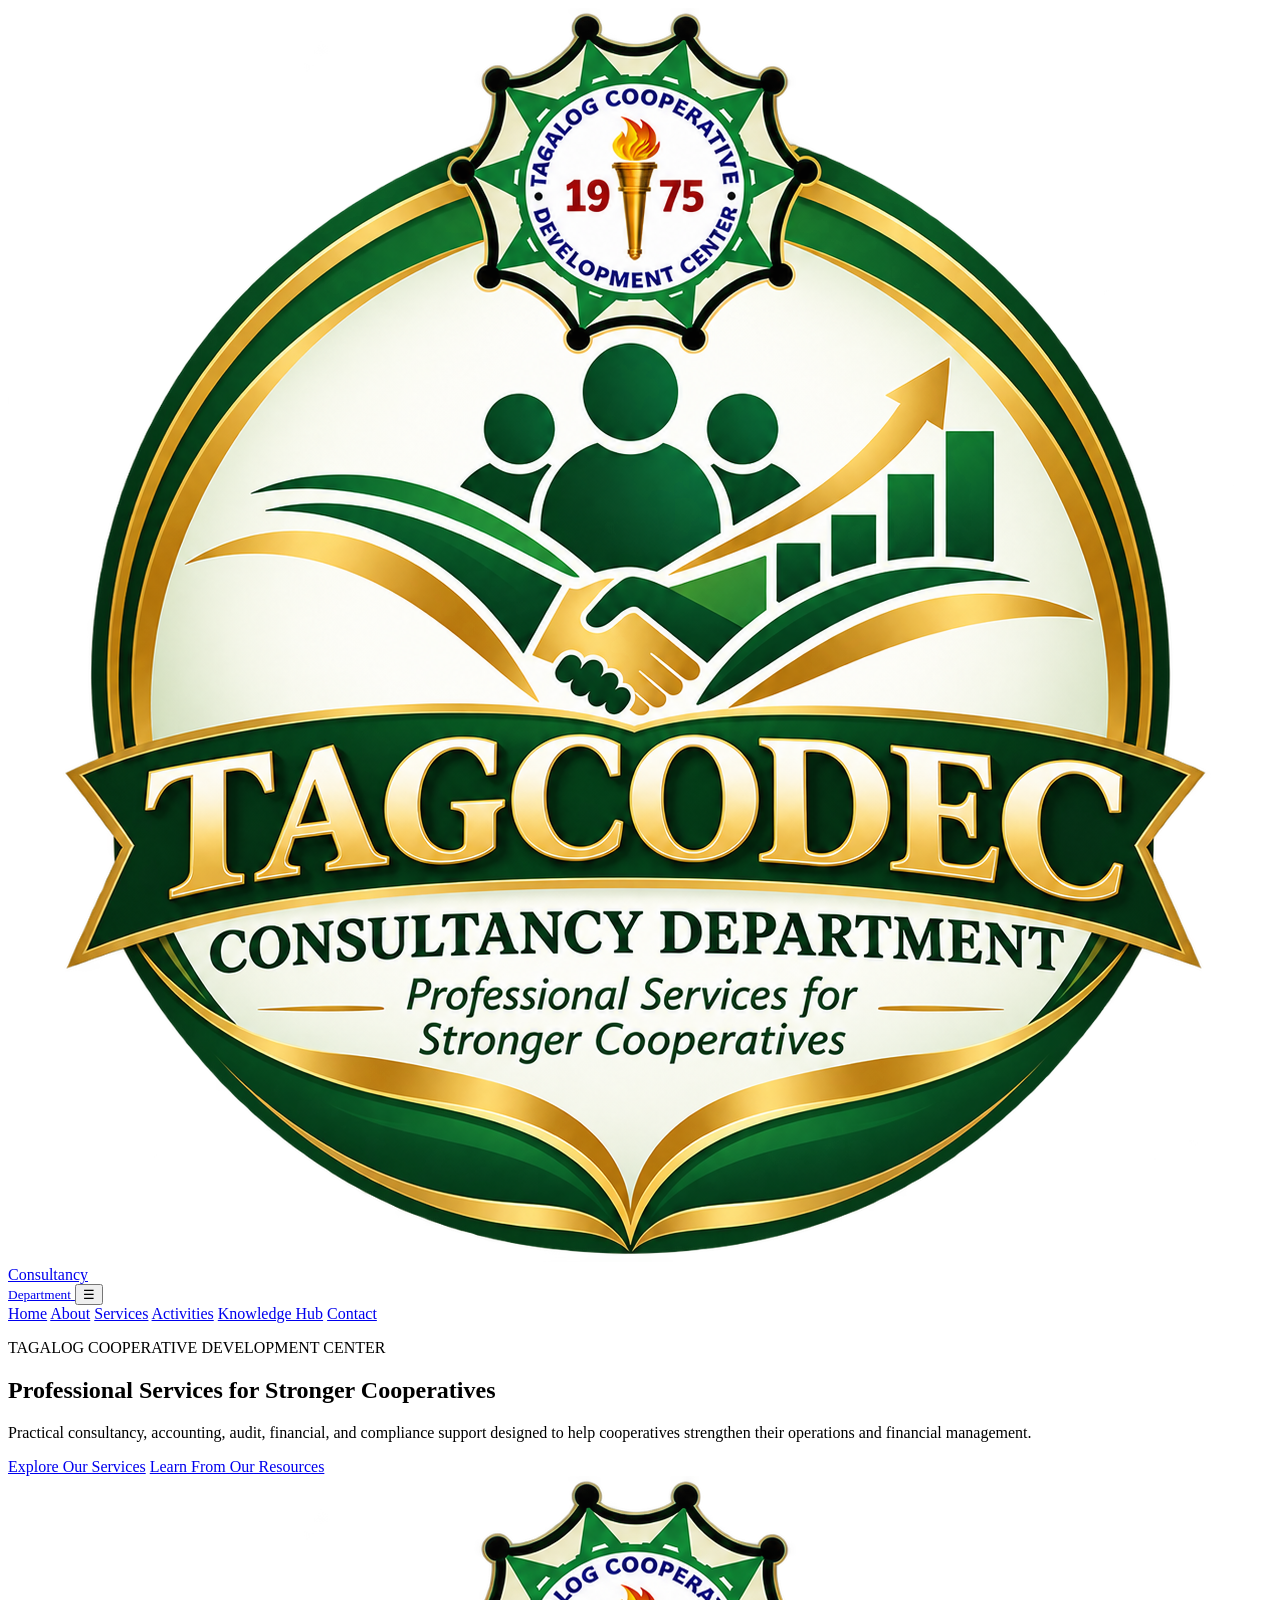
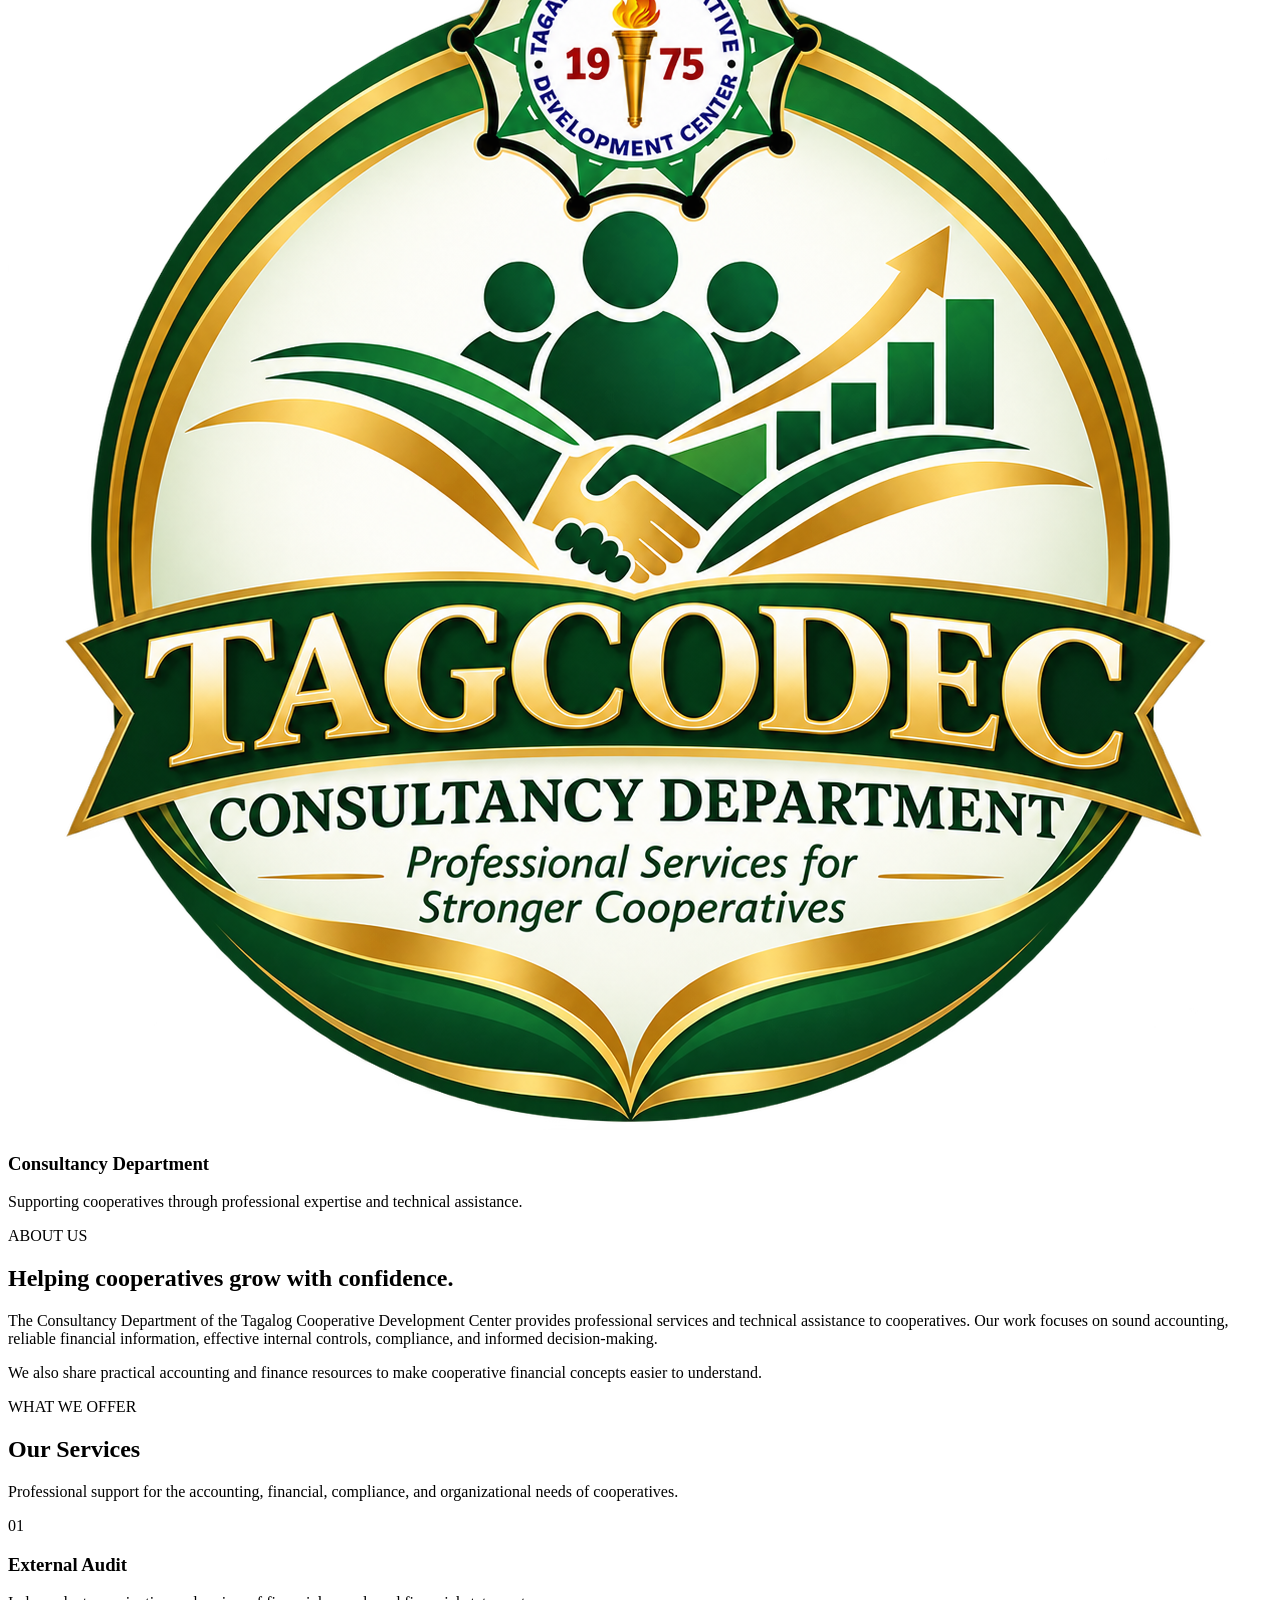
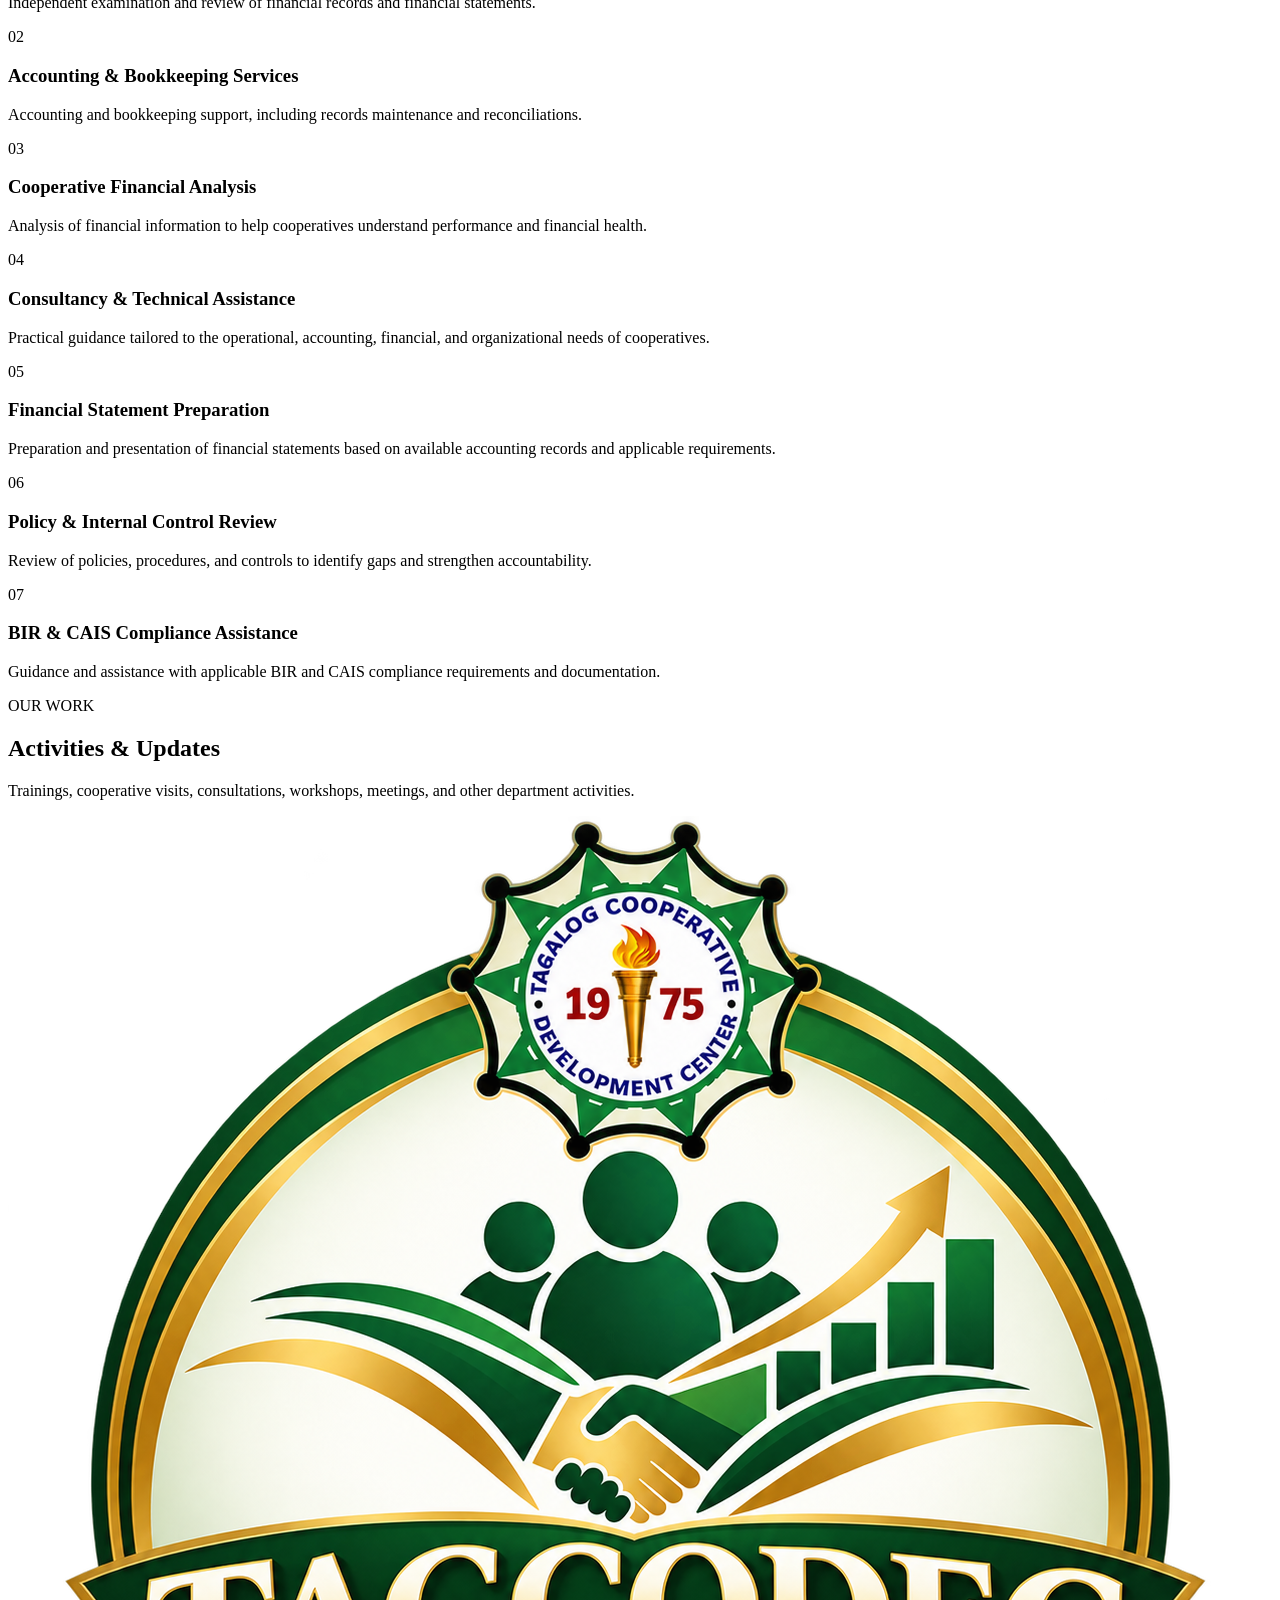
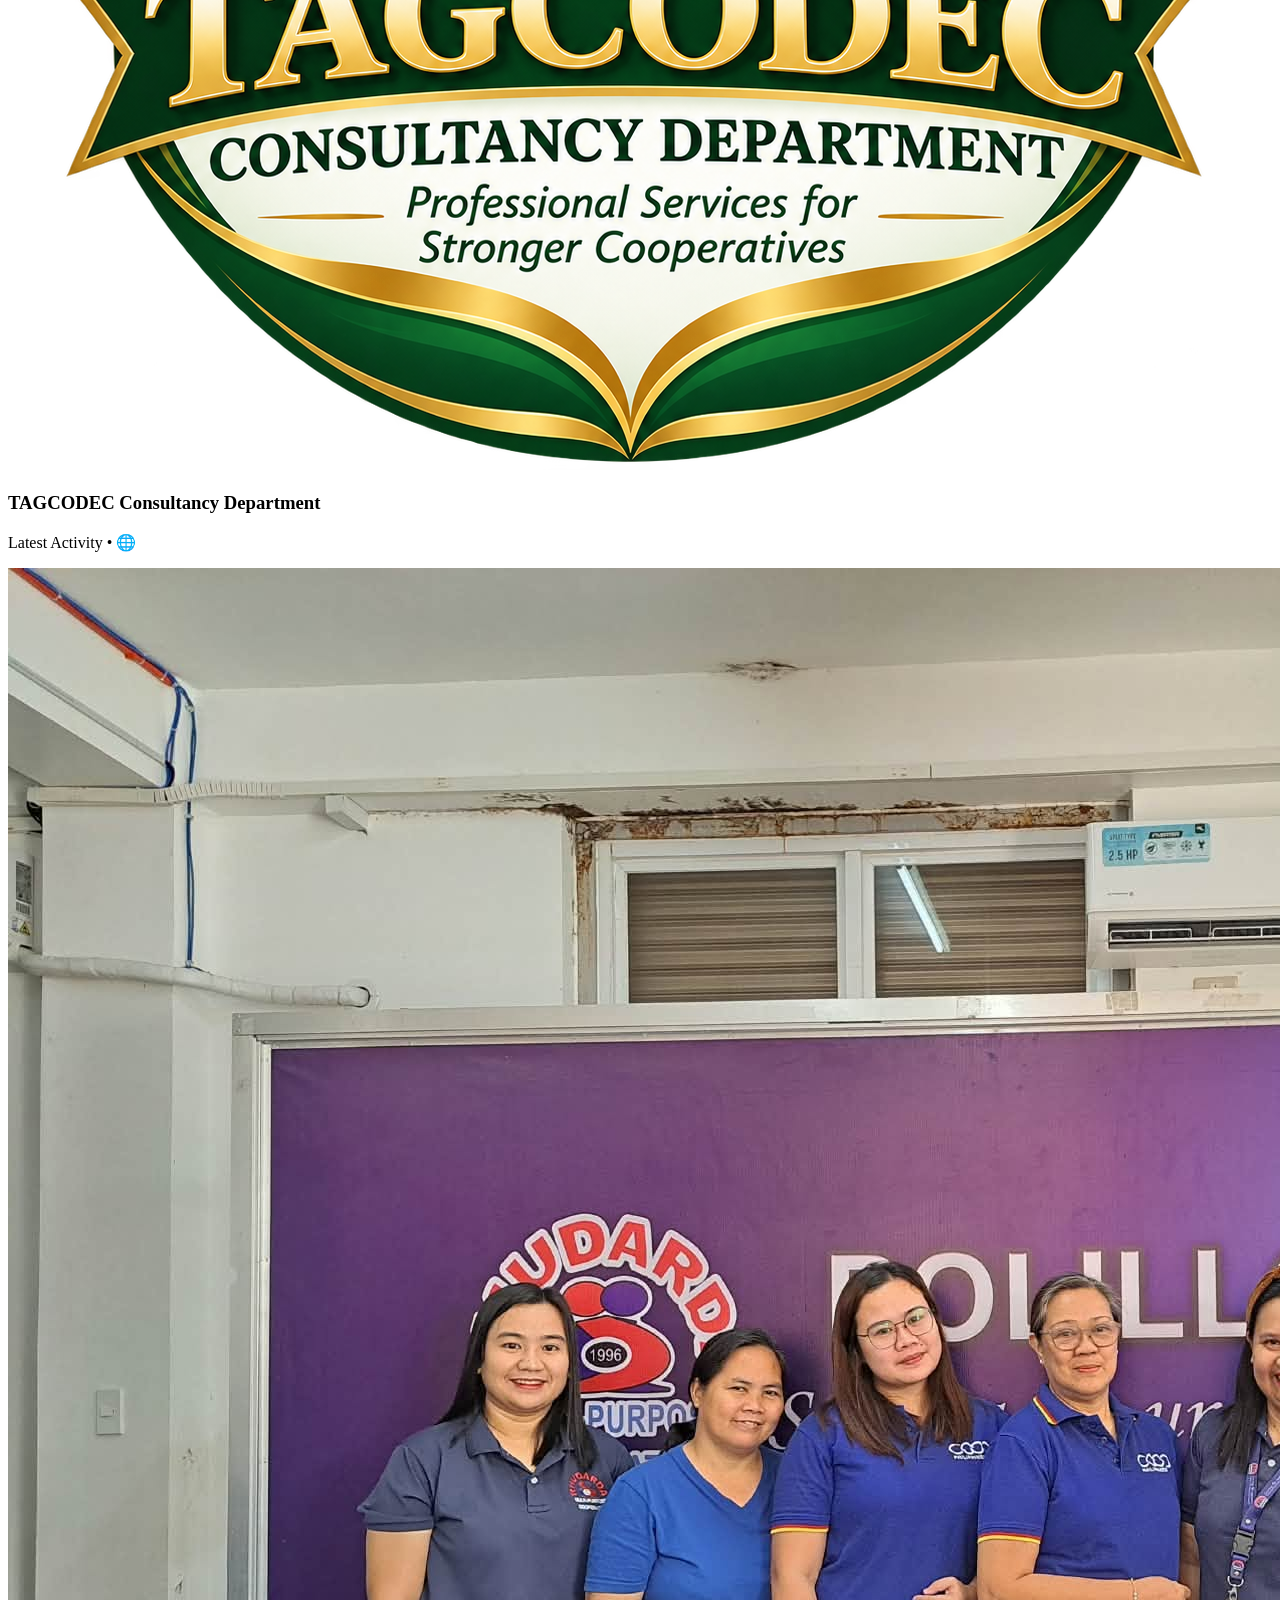
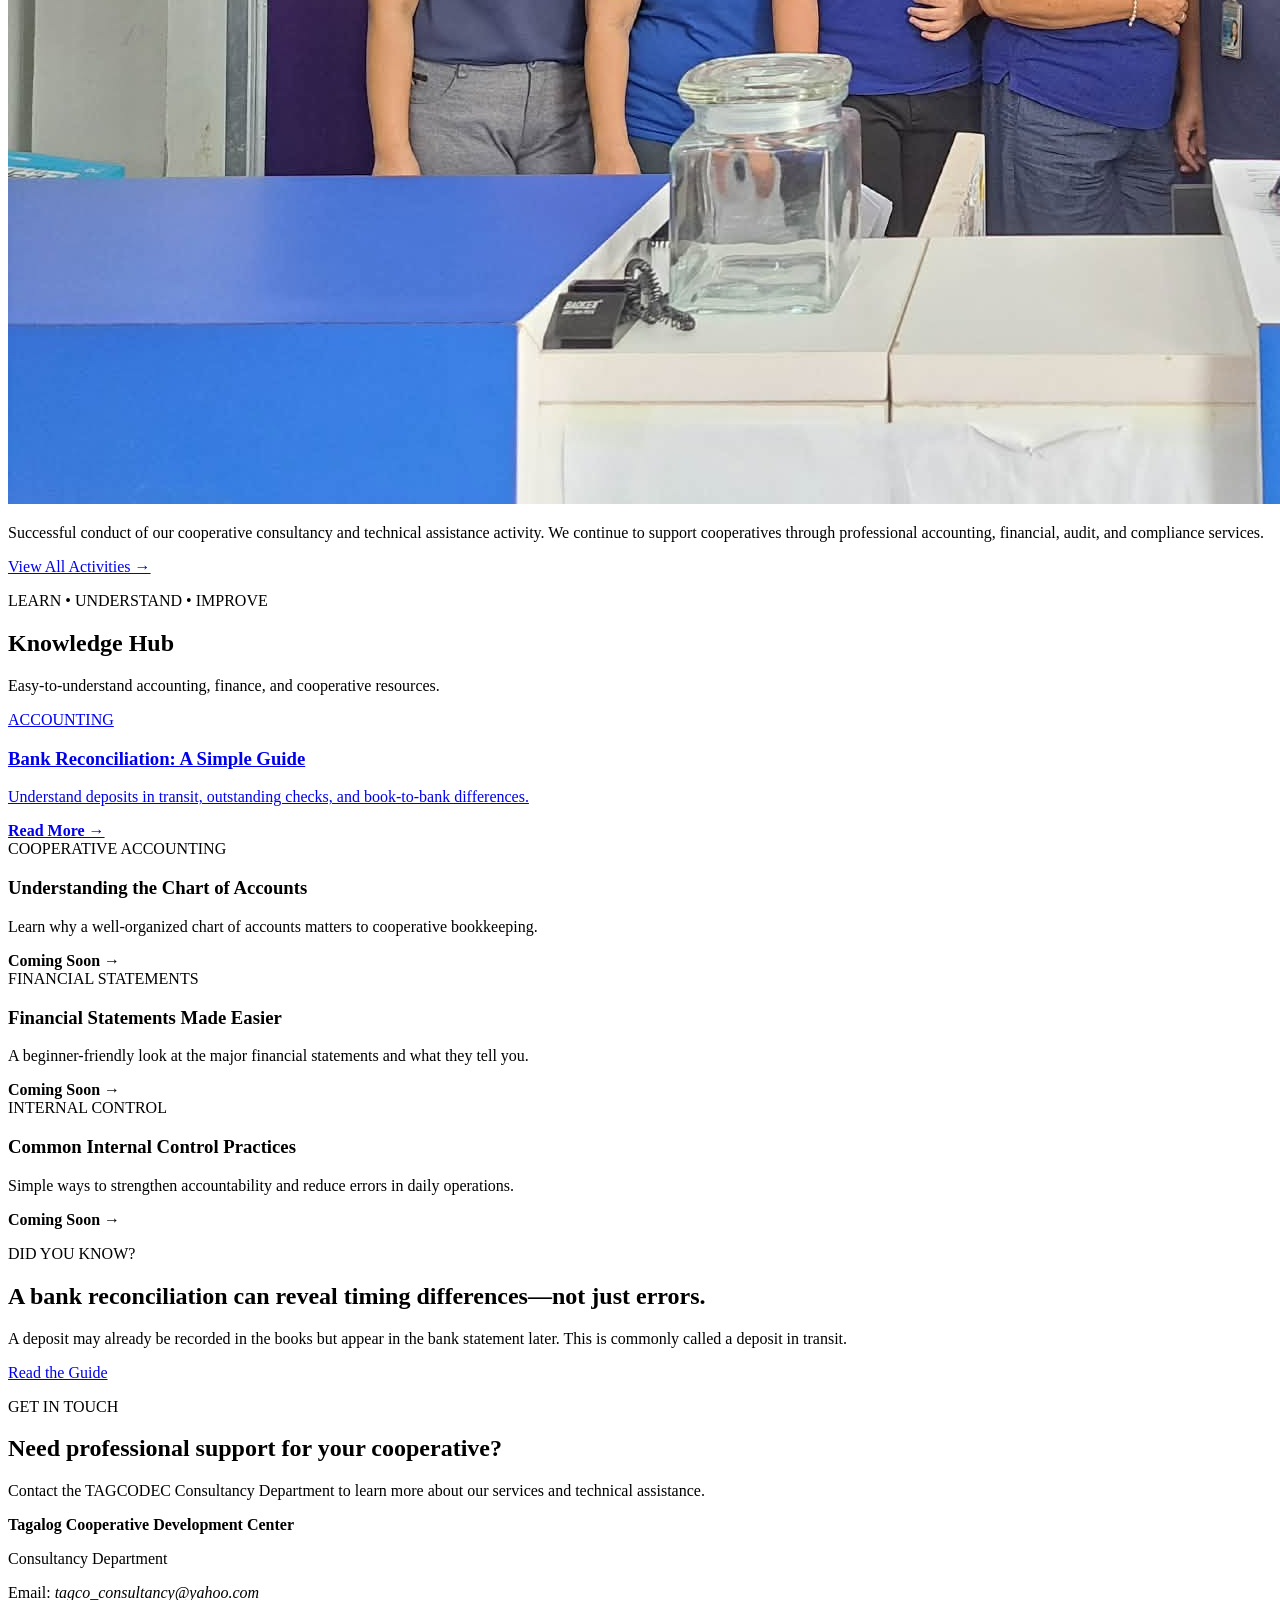
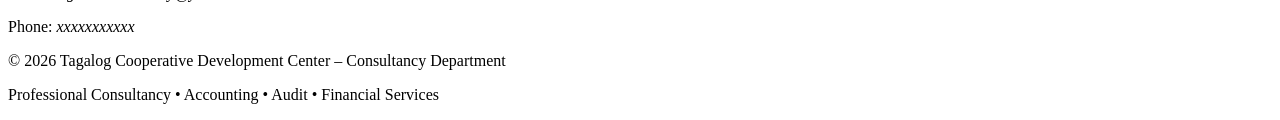
==== commit 01a2bbc4: "Update index.html" ====
--- a/index.html
+++ b/index.html
@@ -22,7 +22,7 @@
       <a href="#home">Home</a>
       <a href="#about">About</a>
       <a href="#services">Services</a>
-      <a href="#activities">Activities</a>
+      <a href="activities.html">Activities</a>
       <a href="#knowledge">Knowledge Hub</a>
       <a href="#contact">Contact</a>
     </nav>
@@ -126,170 +126,59 @@
 </section>
 
 
-<!-- ACTIVITIES -->
-<section id="activities" class="section activities-section">
+<!-- ACTIVITIES PREVIEW -->
+<section id="activities" class="section activities-preview">
 
   <div class="container">
 
     <div class="section-heading">
       <p class="eyebrow">OUR WORK</p>
       <h2>Activities &amp; Updates</h2>
-      <p>Trainings, cooperative visits, consultations, workshops, meetings, and other department activities.</p>
-    </div>
-
-
-    <div class="activity-feed">
-
-
-      <!-- ACTIVITY POST 1 -->
-      <article class="activity-post">
-
-        <div class="activity-header">
-
-          <div class="activity-avatar">
-            <img src="images/tagcodec-consultancy-logo.png">
-          </div>
-
-          <div>
-            <h3>TAGCODEC Consultancy Department</h3>
-            <p>September 15, 2026 • 🌐</p>
-          </div>
-
+      <p>
+        Trainings, cooperative visits, consultations, workshops,
+        meetings, and other department activities.
+      </p>
+    </div>
+
+    <div class="preview-activity">
+
+      <div class="preview-header">
+
+        <div class="preview-avatar">
+          <img src="images/tagcodec-consultancy-logo.png">
         </div>
 
-
-        <div class="activity-caption">
-          <p>
-            Successful conduct of our cooperative consultancy and technical assistance activity. 
-            We continue to support cooperatives through professional accounting, financial, 
-            audit, and compliance services.
-          </p>
+        <div>
+          <h3>TAGCODEC Consultancy Department</h3>
+          <p>Latest Activity • 🌐</p>
         </div>
 
-
-        <div class="activity-photo">
-          <img src="images/activity1.jpg">
-        </div>
-
-
-        <div class="activity-stats">
-          <span class="like-count">0 Likes</span>
-          <span>0 Comments</span>
-        </div>
-
-
-        <div class="activity-actions">
-
-          <button class="like-button">
-            ♡ <span>Like</span>
-          </button>
-
-          <button class="comment-button">
-            💬 <span>Comment</span>
-          </button>
-
-          <button class="share-button">
-            ↗ <span>Share</span>
-          </button>
-
-        </div>
-
-
-        <div class="comment-area">
-
-          <div class="comment-input-row">
-            <input type="text" class="comment-input" placeholder="Write a comment...">
-            <button class="comment-submit">Post</button>
-          </div>
-
-          <div class="comments-list"></div>
-
-        </div>
-
-      </article>
-
-
-      <!-- ACTIVITY POST 2 -->
-      <article class="activity-post">
-
-        <div class="activity-header">
-
-          <div class="activity-avatar">
-            <img src="images/tagcodec-consultancy-logo.png">
-          </div>
-
-          <div>
-            <h3>TAGCODEC Consultancy Department</h3>
-            <p>Activity Update • 🌐</p>
-          </div>
-
-        </div>
-
-
-        <div class="activity-caption">
-          <p>
-            Another day of learning, collaboration, and strengthening cooperative practices.
-            Follow our activities and updates for more information about our services.
-          </p>
-        </div>
-
-
-        <div class="activity-photo empty-photo">
-          <span>Activity Photo</span>
-        </div>
-
-
-        <div class="activity-stats">
-          <span class="like-count">0 Likes</span>
-          <span>0 Comments</span>
-        </div>
-
-
-        <div class="activity-actions">
-
-          <button class="like-button">
-            ♡ <span>Like</span>
-          </button>
-
-          <button class="comment-button">
-            💬 <span>Comment</span>
-          </button>
-
-          <button class="share-button">
-            ↗ <span>Share</span>
-          </button>
-
-        </div>
-
-
-        <div class="comment-area">
-
-          <div class="comment-input-row">
-            <input type="text" class="comment-input" placeholder="Write a comment...">
-            <button class="comment-submit">Post</button>
-          </div>
-
-          <div class="comments-list"></div>
-
-        </div>
-
-      </article>
-
-
-    </div>
-
-
-    <div class="video-box">
-      <div class="play">▶</div>
-      <div>
-        <h3>Featured Video</h3>
-        <p>Add your YouTube or other public video link here.</p>
-      </div>
-    </div>
-
-  </div>
-</section>
-
+      </div>
+
+      <div class="preview-photo">
+        <img src="images/activity1.jpg">
+      </div>
+
+      <div class="preview-content">
+
+        <p>
+          Successful conduct of our cooperative consultancy and
+          technical assistance activity. We continue to support
+          cooperatives through professional accounting, financial,
+          audit, and compliance services.
+        </p>
+
+        <a class="btn primary" href="activities.html">
+          View All Activities →
+        </a>
+
+      </div>
+
+    </div>
+
+  </div>
+
+</section>
 
 <section id="knowledge" class="section dark">
 
--- a/style.css
+++ b/style.css
@@ -1 +1,261 @@
-*{box-sizing:border-box}html{scroll-behavior:smooth}body{margin:0;font-family:Arial,Helvetica,sans-serif;color:#173d2b;line-height:1.65;background:#fffdf7}a{text-decoration:none;color:inherit}.container{width:min(1120px,92%);margin:auto}.header{position:sticky;top:0;z-index:10;background:#075b3b;box-shadow:0 2px 15px #0002}.nav{min-height:72px;display:flex;align-items:center;justify-content:space-between}.brand{display:flex;align-items:center;gap:10px;color:white;font-weight:800;line-height:1.05}.brand small{font-weight:500;color:#e4bd55}.brand-logo{width:62px;height:62px;display:block}.brand-logo img{width:100%;height:100%;object-fit:contain;display:block}nav{display:flex;gap:22px;color:white;font-weight:600;font-size:.93rem}nav a:hover{color:#e4bd55}.menu-toggle{display:none;background:none;border:0;color:white;font-size:28px}.hero{background:linear-gradient(135deg,#064b31,#0a6c47);color:white;padding:100px 0 90px;position:relative;overflow:hidden}.hero:after{content:"";position:absolute;width:420px;height:420px;border:2px solid #d7af46;opacity:.2;border-radius:50%;right:-140px;top:-160px}.hero-grid{display:grid;grid-template-columns:1.5fr .8fr;gap:70px;align-items:center}.eyebrow{color:#b78b27;font-weight:800;letter-spacing:2px;font-size:.78rem;margin:0 0 8px}.hero .eyebrow{color:#e4bd55}h1{font-size:clamp(2.6rem,5vw,4.5rem);line-height:1.08;margin:8px 0 20px}h1 span{color:#e4bd55}h2{font-size:clamp(2rem,4vw,3rem);line-height:1.15;margin:5px 0 18px}h3{line-height:1.25}.lead{font-size:1.15rem;max-width:720px;color:#edf7f1}.buttons{display:flex;gap:12px;flex-wrap:wrap;margin-top:28px}.btn{display:inline-block;padding:12px 20px;border-radius:5px;font-weight:800}.primary{background:#d6ad43;color:#173d2b}.outline{border:1px solid #e4bd55;color:white}.hero-card{background:#fff;color:#17452f;border-top:5px solid #d6ad43;padding:35px;border-radius:8px;box-shadow:0 18px 45px #0003;text-align:center}.seal{margin:auto;width:95px;height:95px;border:3px solid #d6ad43;border-radius:50%;display:grid;place-items:center;font-size:1.5rem;font-weight:900;color:#075b3b}.section{padding:85px 0}.light{background:#f3f7f0}.two-col{display:grid;grid-template-columns:1fr 1.3fr;gap:80px}.section-heading{text-align:center;max-width:750px;margin:0 auto 40px}.cards{display:grid;grid-template-columns:repeat(3,1fr);gap:20px}.card{background:white;padding:28px;border-radius:8px;border-top:4px solid #0a6c47;box-shadow:0 5px 20px #173d2b12}.icon{color:#b78b27;font-weight:900;font-size:.85rem}.card h3{margin:8px 0}.gallery{display:grid;grid-template-columns:repeat(3,1fr);gap:20px}.photo-placeholder{height:220px;border:2px dashed #b7c9ba;background:#eef4ed;display:flex;flex-direction:column;align-items:center;justify-content:center;color:#075b3b;font-weight:800;overflow:hidden}.photo-placeholder img{width:100%;height:100%;object-fit:cover;display:block}.photo-placeholder small{font-weight:normal;color:#6b776e}.video-box{margin-top:25px;padding:25px;background:#f0f4ed;display:flex;align-items:center;gap:20px;border-left:5px solid #d6ad43}.play{width:55px;height:55px;border-radius:50%;background:#075b3b;color:#e4bd55;display:grid;place-items:center}.dark{background:#064b31;color:white}.dark .eyebrow{color:#e4bd55}.article-grid{display:grid;grid-template-columns:repeat(4,1fr);gap:18px}.article{background:#0b6846;border:1px solid #ffffff2b;padding:24px;border-radius:7px}.article:hover{transform:translateY(-3px);transition:.2s;border-color:#d6ad43}.article span{font-size:.7rem;color:#e4bd55;font-weight:800;letter-spacing:1px}.article b{color:#e4bd55}.tip{background:#fff4d6;padding:55px 0}.tip-inner{display:flex;justify-content:space-between;align-items:center;gap:40px}.contact{background:#f5f3ea}.contact-box{display:grid;grid-template-columns:1.3fr 1fr;gap:70px}.contact-details{border-left:4px solid #d6ad43;padding-left:25px}footer{background:#043c28;color:#dfe9e1;padding:25px 0;font-size:.85rem}footer .container{display:flex;justify-content:space-between;gap:20px}@media(max-width:850px){nav{display:none;position:absolute;top:72px;left:0;right:0;background:#075b3b;padding:18px 5%;flex-direction:column}.menu-toggle{display:block}.hero-grid,.two-col,.contact-box{grid-template-columns:1fr}.cards{grid-template-columns:1fr 1fr}.article-grid{grid-template-columns:1fr 1fr}.gallery{grid-template-columns:1fr}.tip-inner{display:block}}@media(max-width:520px){.cards,.article-grid{grid-template-columns:1fr}.hero{padding:70px 0}.section{padding:60px 0}footer .container{display:block}}.hero-logo{width:min(100%,300px);max-height:260px;object-fit:contain;display:block;margin:0 auto 12px}.hero-card h3{margin-top:8px}
+/* =========================
+   ACTIVITIES SOCIAL FEED
+   ========================= */
+
+.activities-section {
+  background: #f5f7f3;
+}
+
+.activity-feed {
+  max-width: 720px;
+  margin: 0 auto;
+  display: flex;
+  flex-direction: column;
+  gap: 25px;
+}
+
+.activity-post {
+  background: white;
+  border-radius: 10px;
+  box-shadow: 0 5px 20px #173d2b18;
+  overflow: hidden;
+  border: 1px solid #e1e8e2;
+}
+
+.activity-header {
+  display: flex;
+  align-items: center;
+  gap: 13px;
+  padding: 18px 20px 12px;
+}
+
+.activity-avatar {
+  width: 48px;
+  height: 48px;
+  border-radius: 50%;
+  overflow: hidden;
+  border: 2px solid #d6ad43;
+  flex-shrink: 0;
+  background: white;
+}
+
+.activity-avatar img {
+  width: 100%;
+  height: 100%;
+  object-fit: contain;
+  display: block;
+}
+
+.activity-header h3 {
+  margin: 0;
+  color: #075b3b;
+  font-size: 1rem;
+}
+
+.activity-header p {
+  margin: 2px 0 0;
+  color: #777;
+  font-size: .8rem;
+}
+
+.activity-caption {
+  padding: 0 20px 18px;
+}
+
+.activity-caption p {
+  margin: 0;
+  color: #263c31;
+  line-height: 1.6;
+}
+
+.activity-photo {
+  width: 100%;
+  height: 400px;
+  overflow: hidden;
+  background: #eef4ed;
+}
+
+.activity-photo img {
+  width: 100%;
+  height: 100%;
+  object-fit: cover;
+  display: block;
+}
+
+.empty-photo {
+  display: flex;
+  align-items: center;
+  justify-content: center;
+  color: #075b3b;
+  font-weight: 700;
+  border-top: 1px solid #e0e8e1;
+  border-bottom: 1px solid #e0e8e1;
+}
+
+.activity-stats {
+  display: flex;
+  justify-content: space-between;
+  padding: 10px 20px;
+  color: #68736d;
+  font-size: .85rem;
+}
+
+.activity-actions {
+  display: grid;
+  grid-template-columns: repeat(3, 1fr);
+  border-top: 1px solid #e5e9e6;
+  border-bottom: 1px solid #e5e9e6;
+  margin: 0 20px;
+}
+
+.activity-actions button {
+  background: none;
+  border: 0;
+  padding: 13px 5px;
+  cursor: pointer;
+  color: #4e5d55;
+  font-weight: 700;
+  font-size: .9rem;
+  transition: .2s;
+}
+
+.activity-actions button:hover {
+  background: #f1f5f1;
+  color: #075b3b;
+}
+
+.activity-actions button.liked {
+  color: #075b3b;
+}
+
+.comment-area {
+  display: none;
+  padding: 15px 20px 20px;
+}
+
+.comment-area.show {
+  display: block;
+}
+
+.comment-input-row {
+  display: flex;
+  gap: 8px;
+}
+
+.comment-input {
+  flex: 1;
+  border: 1px solid #cbd6ce;
+  border-radius: 20px;
+  padding: 10px 15px;
+  outline: none;
+  font-family: inherit;
+}
+
+.comment-input:focus {
+  border-color: #075b3b;
+}
+
+.comment-submit {
+  border: 0;
+  background: #075b3b;
+  color: white;
+  border-radius: 20px;
+  padding: 9px 16px;
+  font-weight: 700;
+  cursor: pointer;
+}
+
+.comment-submit:hover {
+  background: #064b31;
+}
+
+.comments-list {
+  margin-top: 12px;
+}
+
+.comment {
+  background: #f1f4f1;
+  border-radius: 10px;
+  padding: 9px 13px;
+  margin-top: 8px;
+}
+
+.comment strong {
+  color: #075b3b;
+  font-size: .85rem;
+}
+
+.comment p {
+  margin: 2px 0 0;
+  color: #39483f;
+  font-size: .9rem;
+  word-break: break-word;
+}
+
+.share-menu {
+  position: relative;
+  margin: 0 20px 15px;
+  padding: 15px;
+  background: #f3f6f2;
+  border: 1px solid #dce5de;
+  border-radius: 8px;
+  display: grid;
+  gap: 7px;
+}
+
+.share-title {
+  font-weight: 800;
+  color: #075b3b;
+  margin-bottom: 4px;
+}
+
+.share-menu button {
+  border: 0;
+  background: white;
+  padding: 10px;
+  border-radius: 5px;
+  cursor: pointer;
+  text-align: left;
+  font-weight: 600;
+}
+
+.share-menu button:hover {
+  background: #e9f0ea;
+  color: #075b3b;
+}
+
+@media(max-width:600px) {
+
+  .activity-feed {
+    width: 100%;
+  }
+
+  .activity-photo {
+    height: 300px;
+  }
+
+  .activity-actions button {
+    font-size: .82rem;
+  }
+
+  .activity-header {
+    padding: 15px;
+  }
+
+  .activity-caption {
+    padding: 0 15px 15px;
+  }
+
+  .activity-stats {
+    padding: 9px 15px;
+  }
+
+  .activity-actions {
+    margin: 0 15px;
+  }
+
+  .comment-area {
+    padding: 12px 15px 15px;
+  }
+
+}
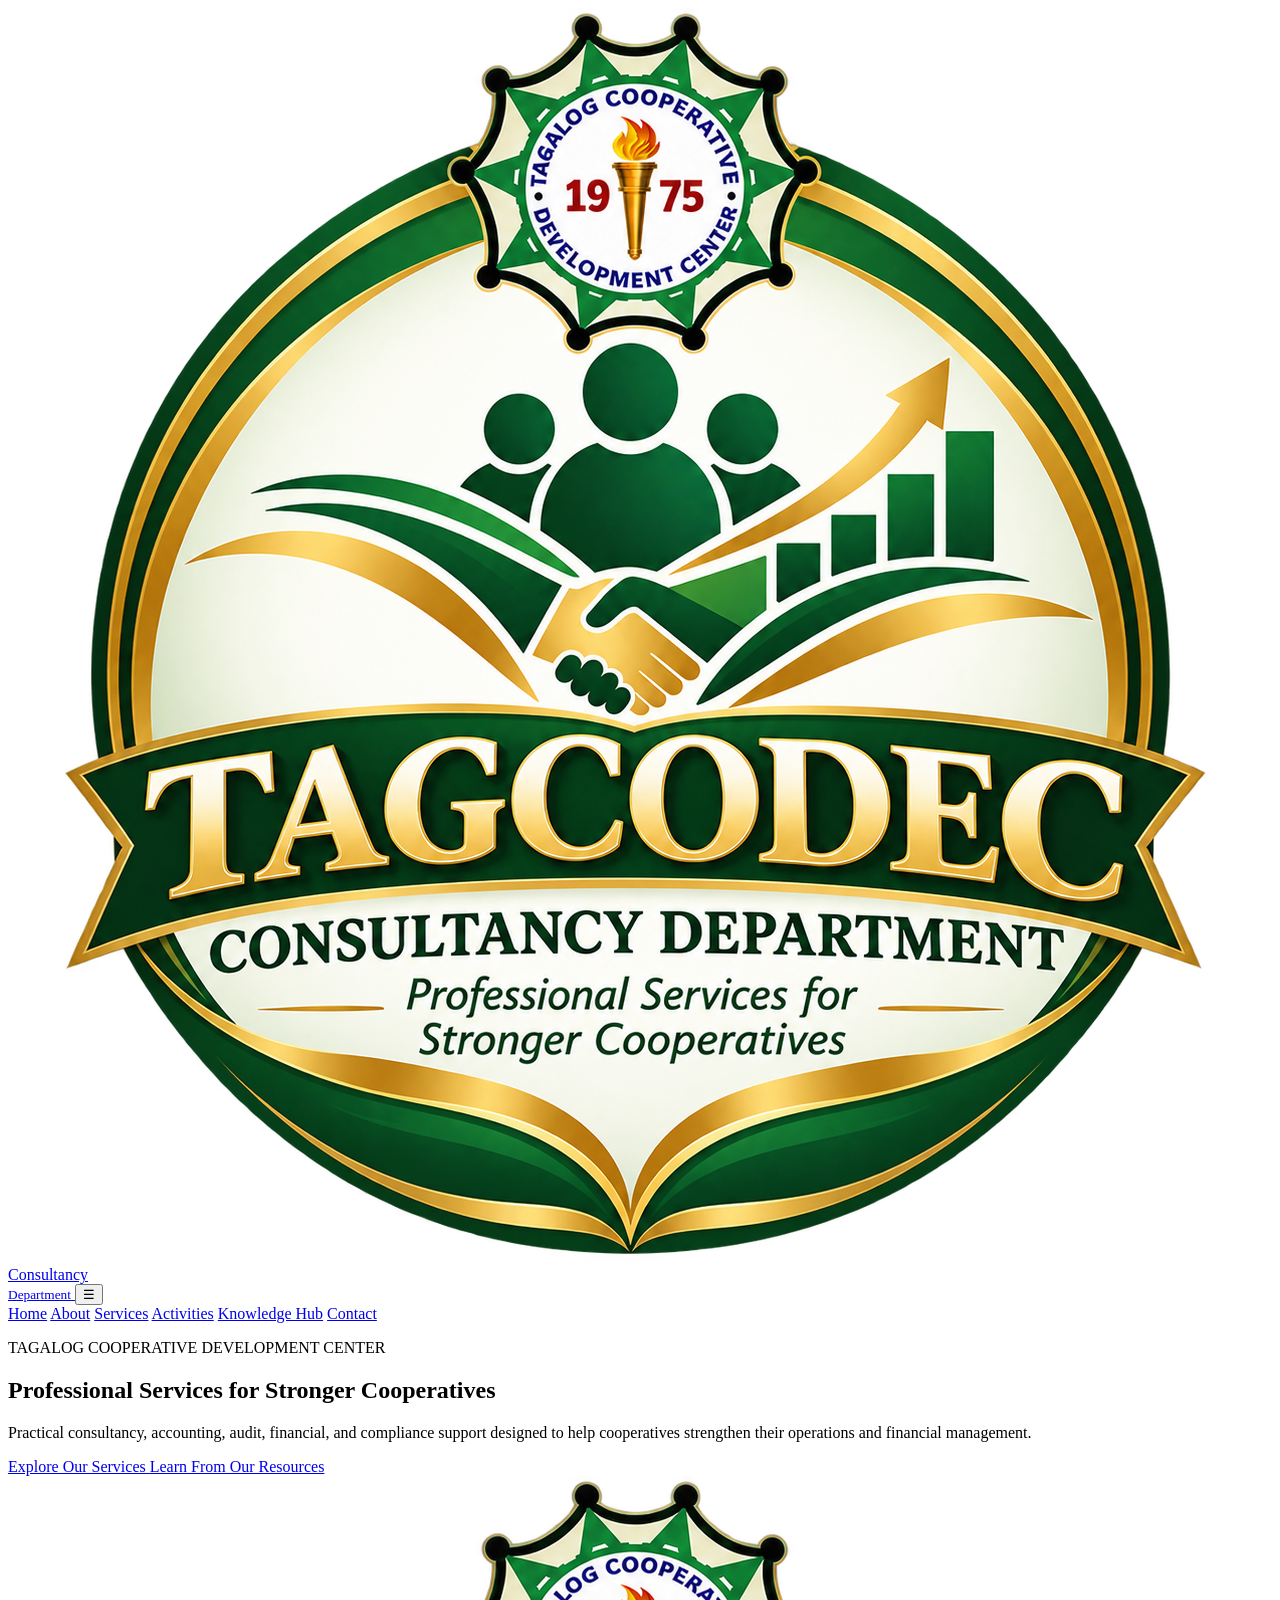
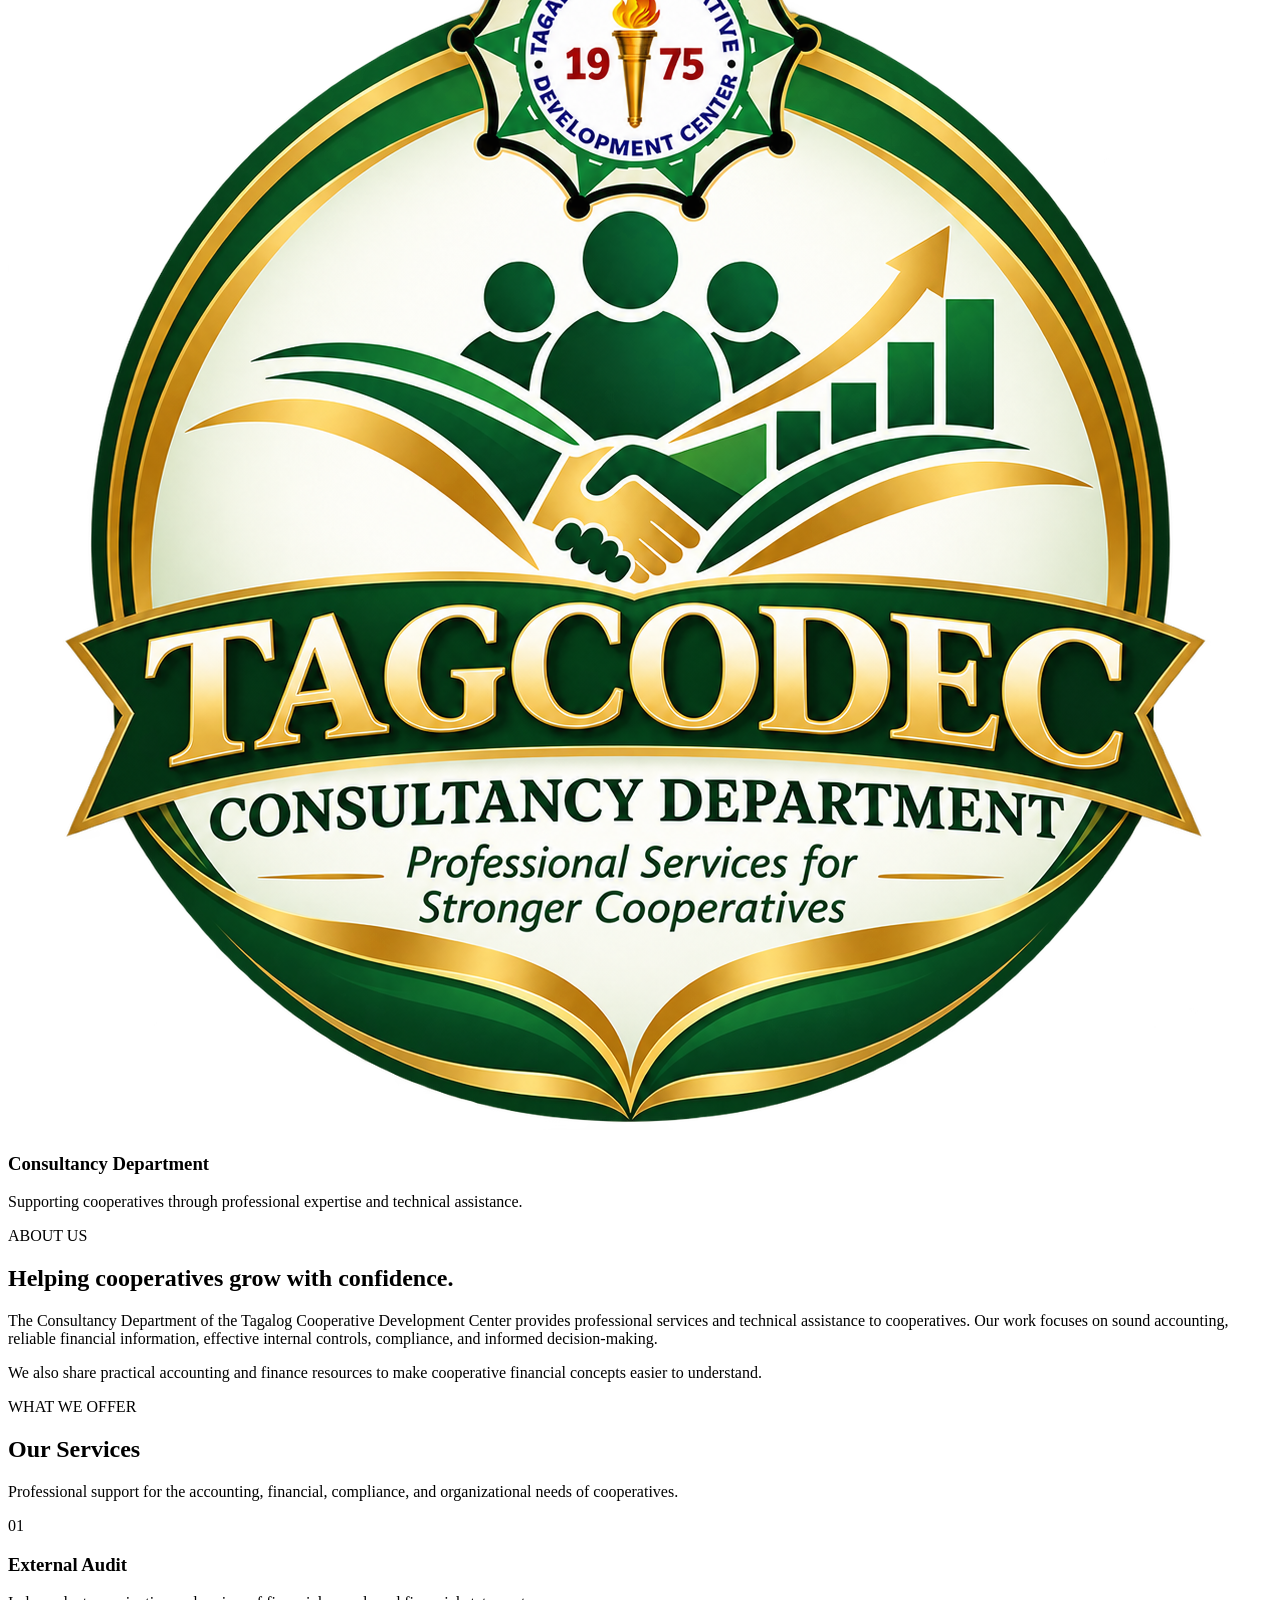
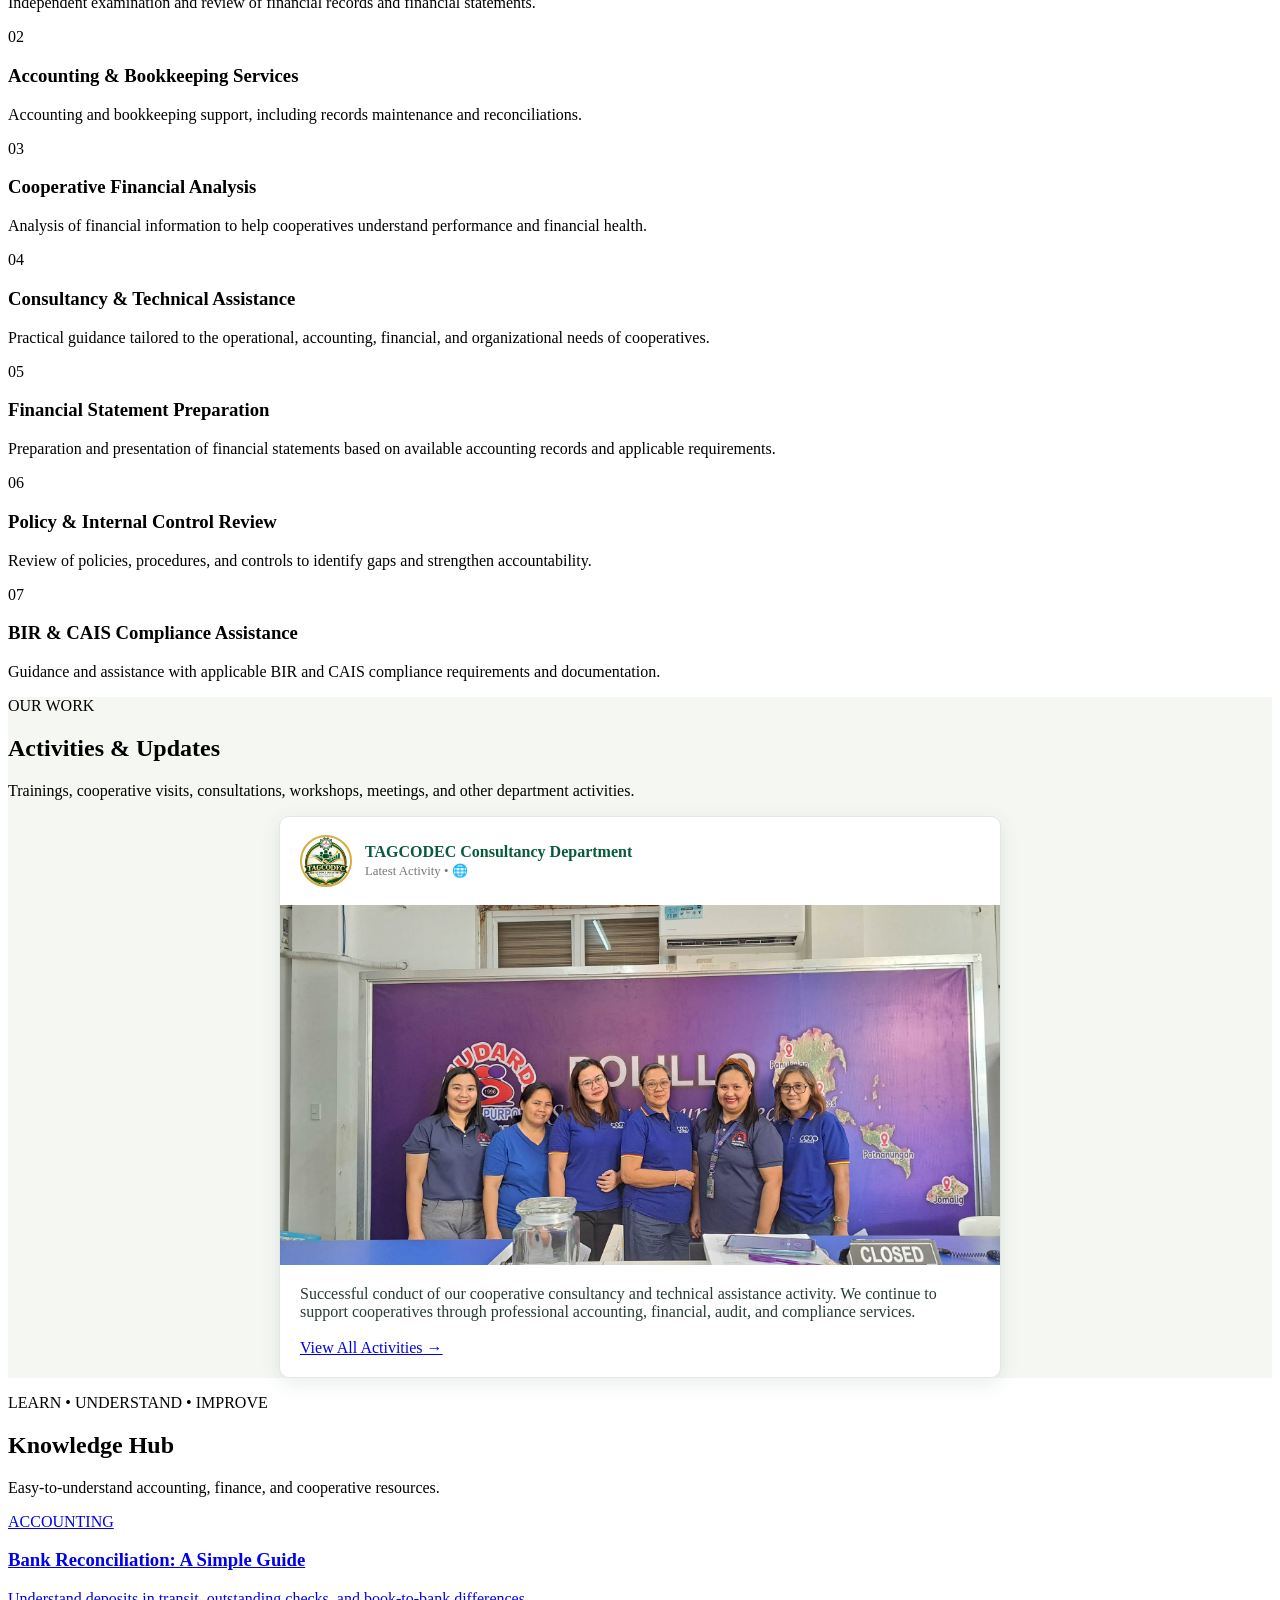
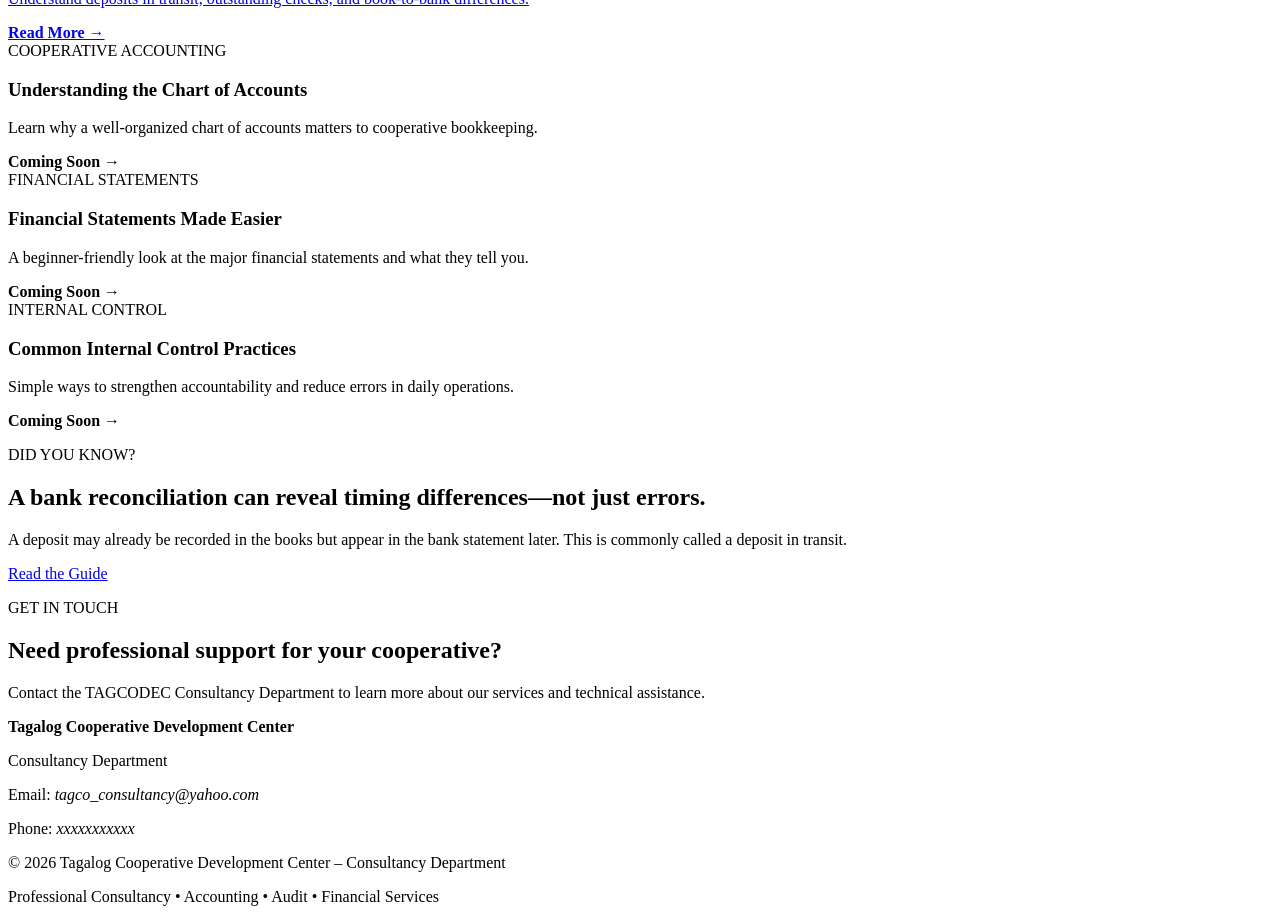
==== commit 7244e167: "Update index.html" ====
--- a/index.html
+++ b/index.html
@@ -1,282 +1,723 @@
 <!DOCTYPE html>
 <html lang="en">
+
 <head>
+
   <meta charset="UTF-8">
+
   <meta name="viewport" content="width=device-width, initial-scale=1.0">
-  <meta name="description" content="TAGCODEC Consultancy Department provides external audit, accounting, bookkeeping, financial analysis, consultancy, financial statement preparation, internal control review, and BIR and CAIS compliance assistance for cooperatives.">
-  <title>TAGCODEC Consultancy Department | Professional Services for Cooperatives</title>
+
+  <meta
+    name="description"
+    content="TAGCODEC Consultancy Department provides external audit, accounting, bookkeeping, financial analysis, consultancy, financial statement preparation, internal control review, and BIR and CAIS compliance assistance for cooperatives."
+  >
+
+  <title>
+    TAGCODEC Consultancy Department | Professional Services for Cooperatives
+  </title>
+
   <link rel="stylesheet" href="style.css">
+
 </head>
+
+
 <body>
 
+
+<!-- =========================
+     HEADER
+     ========================= -->
+
 <header class="header">
+
   <div class="container nav">
+
     <a class="brand" href="#home">
-      <span class="brand-logo"><img src="images/tagcodec-consultancy-logo.png"></span>
-      <span>Consultancy<br><small>Department</small></span>
+
+      <span class="brand-logo">
+        <img src="images/tagcodec-consultancy-logo.png">
+      </span>
+
+      <span>
+        Consultancy<br>
+        <small>Department</small>
+      </span>
+
     </a>
 
-    <button class="menu-toggle" aria-label="Toggle menu">☰</button>
+
+    <button
+      class="menu-toggle"
+      aria-label="Toggle menu"
+    >
+      ☰
+    </button>
+
 
     <nav id="nav-menu">
+
       <a href="#home">Home</a>
+
       <a href="#about">About</a>
+
       <a href="#services">Services</a>
+
       <a href="activities.html">Activities</a>
+
       <a href="#knowledge">Knowledge Hub</a>
+
       <a href="#contact">Contact</a>
+
     </nav>
-  </div>
+
+  </div>
+
 </header>
 
+
+
 <main>
 
+
+<!-- =========================
+     HERO
+     ========================= -->
+
 <section id="home" class="hero">
+
   <div class="container hero-grid">
+
     <div>
-      <p class="eyebrow">TAGALOG COOPERATIVE DEVELOPMENT CENTER</p>
-      <h1>Professional Services for <span>Stronger Cooperatives</span></h1>
-      <p class="lead">Practical consultancy, accounting, audit, financial, and compliance support designed to help cooperatives strengthen their operations and financial management.</p>
+
+      <p class="eyebrow">
+        TAGALOG COOPERATIVE DEVELOPMENT CENTER
+      </p>
+
+      <h1>
+        Professional Services for
+        <span>Stronger Cooperatives</span>
+      </h1>
+
+      <p class="lead">
+        Practical consultancy, accounting, audit, financial,
+        and compliance support designed to help cooperatives
+        strengthen their operations and financial management.
+      </p>
+
 
       <div class="buttons">
-        <a class="btn primary" href="#services">Explore Our Services</a>
-        <a class="btn outline" href="#knowledge">Learn From Our Resources</a>
+
+        <a
+          class="btn primary"
+          href="#services"
+        >
+          Explore Our Services
+        </a>
+
+        <a
+          class="btn outline"
+          href="#knowledge"
+        >
+          Learn From Our Resources
+        </a>
+
       </div>
-    </div>
+
+    </div>
+
 
     <div class="hero-card">
-      <img class="hero-logo" src="images/tagcodec-consultancy-logo.png">
-      <h3>Consultancy Department</h3>
-      <p>Supporting cooperatives through professional expertise and technical assistance.</p>
-    </div>
-  </div>
+
+      <img
+        class="hero-logo"
+        src="images/tagcodec-consultancy-logo.png"
+      >
+
+      <h3>
+        Consultancy Department
+      </h3>
+
+      <p>
+        Supporting cooperatives through professional
+        expertise and technical assistance.
+      </p>
+
+    </div>
+
+  </div>
+
 </section>
 
 
+
+<!-- =========================
+     ABOUT
+     ========================= -->
+
 <section id="about" class="section">
+
   <div class="container two-col">
+
     <div>
-      <p class="eyebrow">ABOUT US</p>
-      <h2>Helping cooperatives grow with confidence.</h2>
-    </div>
+
+      <p class="eyebrow">
+        ABOUT US
+      </p>
+
+      <h2>
+        Helping cooperatives grow with confidence.
+      </h2>
+
+    </div>
+
 
     <div>
-      <p>The Consultancy Department of the Tagalog Cooperative Development Center provides professional services and technical assistance to cooperatives. Our work focuses on sound accounting, reliable financial information, effective internal controls, compliance, and informed decision-making.</p>
-      <p>We also share practical accounting and finance resources to make cooperative financial concepts easier to understand.</p>
-    </div>
-  </div>
+
+      <p>
+        The Consultancy Department of the Tagalog Cooperative
+        Development Center provides professional services and
+        technical assistance to cooperatives. Our work focuses
+        on sound accounting, reliable financial information,
+        effective internal controls, compliance, and informed
+        decision-making.
+      </p>
+
+      <p>
+        We also share practical accounting and finance resources
+        to make cooperative financial concepts easier to understand.
+      </p>
+
+    </div>
+
+  </div>
+
 </section>
 
 
+
+<!-- =========================
+     SERVICES
+     ========================= -->
+
 <section id="services" class="section light">
+
   <div class="container">
 
+
     <div class="section-heading">
-      <p class="eyebrow">WHAT WE OFFER</p>
-      <h2>Our Services</h2>
-      <p>Professional support for the accounting, financial, compliance, and organizational needs of cooperatives.</p>
-    </div>
+
+      <p class="eyebrow">
+        WHAT WE OFFER
+      </p>
+
+      <h2>
+        Our Services
+      </h2>
+
+      <p>
+        Professional support for the accounting, financial,
+        compliance, and organizational needs of cooperatives.
+      </p>
+
+    </div>
+
+
 
     <div class="cards">
 
+
       <article class="card">
+
         <div class="icon">01</div>
-        <h3>External Audit</h3>
-        <p>Independent examination and review of financial records and financial statements.</p>
+
+        <h3>
+          External Audit
+        </h3>
+
+        <p>
+          Independent examination and review of financial
+          records and financial statements.
+        </p>
+
       </article>
 
+
+
       <article class="card">
+
         <div class="icon">02</div>
-        <h3>Accounting &amp; Bookkeeping Services</h3>
-        <p>Accounting and bookkeeping support, including records maintenance and reconciliations.</p>
+
+        <h3>
+          Accounting &amp; Bookkeeping Services
+        </h3>
+
+        <p>
+          Accounting and bookkeeping support, including
+          records maintenance and reconciliations.
+        </p>
+
       </article>
 
+
+
       <article class="card">
+
         <div class="icon">03</div>
-        <h3>Cooperative Financial Analysis</h3>
-        <p>Analysis of financial information to help cooperatives understand performance and financial health.</p>
+
+        <h3>
+          Cooperative Financial Analysis
+        </h3>
+
+        <p>
+          Analysis of financial information to help
+          cooperatives understand performance and
+          financial health.
+        </p>
+
       </article>
 
+
+
       <article class="card">
+
         <div class="icon">04</div>
-        <h3>Consultancy &amp; Technical Assistance</h3>
-        <p>Practical guidance tailored to the operational, accounting, financial, and organizational needs of cooperatives.</p>
+
+        <h3>
+          Consultancy &amp; Technical Assistance
+        </h3>
+
+        <p>
+          Practical guidance tailored to the operational,
+          accounting, financial, and organizational needs
+          of cooperatives.
+        </p>
+
       </article>
 
+
+
       <article class="card">
+
         <div class="icon">05</div>
-        <h3>Financial Statement Preparation</h3>
-        <p>Preparation and presentation of financial statements based on available accounting records and applicable requirements.</p>
+
+        <h3>
+          Financial Statement Preparation
+        </h3>
+
+        <p>
+          Preparation and presentation of financial
+          statements based on available accounting
+          records and applicable requirements.
+        </p>
+
       </article>
 
+
+
       <article class="card">
+
         <div class="icon">06</div>
-        <h3>Policy &amp; Internal Control Review</h3>
-        <p>Review of policies, procedures, and controls to identify gaps and strengthen accountability.</p>
+
+        <h3>
+          Policy &amp; Internal Control Review
+        </h3>
+
+        <p>
+          Review of policies, procedures, and controls
+          to identify gaps and strengthen accountability.
+        </p>
+
       </article>
 
+
+
       <article class="card">
+
         <div class="icon">07</div>
-        <h3>BIR &amp; CAIS Compliance Assistance</h3>
-        <p>Guidance and assistance with applicable BIR and CAIS compliance requirements and documentation.</p>
+
+        <h3>
+          BIR &amp; CAIS Compliance Assistance
+        </h3>
+
+        <p>
+          Guidance and assistance with applicable BIR
+          and CAIS compliance requirements and documentation.
+        </p>
+
       </article>
 
-    </div>
-  </div>
+
+    </div>
+
+  </div>
+
 </section>
 
 
-<!-- ACTIVITIES PREVIEW -->
+
+<!-- =========================
+     ACTIVITIES PREVIEW
+     ========================= -->
+
 <section id="activities" class="section activities-preview">
 
   <div class="container">
 
+
     <div class="section-heading">
-      <p class="eyebrow">OUR WORK</p>
-      <h2>Activities &amp; Updates</h2>
-      <p>
-        Trainings, cooperative visits, consultations, workshops,
-        meetings, and other department activities.
-      </p>
-    </div>
+
+      <p class="eyebrow">
+        OUR WORK
+      </p>
+
+      <h2>
+        Activities &amp; Updates
+      </h2>
+
+      <p>
+        Trainings, cooperative visits, consultations,
+        workshops, meetings, and other department activities.
+      </p>
+
+    </div>
+
+
 
     <div class="preview-activity">
 
+
       <div class="preview-header">
 
         <div class="preview-avatar">
-          <img src="images/tagcodec-consultancy-logo.png">
+
+          <img
+            src="images/tagcodec-consultancy-logo.png"
+          >
+
         </div>
 
+
         <div>
-          <h3>TAGCODEC Consultancy Department</h3>
-          <p>Latest Activity • 🌐</p>
+
+          <h3>
+            TAGCODEC Consultancy Department
+          </h3>
+
+          <p>
+            Latest Activity • 🌐
+          </p>
+
         </div>
 
       </div>
 
+
+
       <div class="preview-photo">
+
         <img src="images/activity1.jpg">
+
       </div>
 
+
+
       <div class="preview-content">
 
         <p>
-          Successful conduct of our cooperative consultancy and
-          technical assistance activity. We continue to support
-          cooperatives through professional accounting, financial,
-          audit, and compliance services.
-        </p>
-
-        <a class="btn primary" href="activities.html">
+          Successful conduct of our cooperative consultancy
+          and technical assistance activity. We continue to
+          support cooperatives through professional accounting,
+          financial, audit, and compliance services.
+        </p>
+
+
+        <a
+          class="btn primary"
+          href="activities.html"
+        >
           View All Activities →
         </a>
 
       </div>
 
+
     </div>
 
   </div>
 
 </section>
 
+
+
+<!-- =========================
+     KNOWLEDGE HUB
+     ========================= -->
+
 <section id="knowledge" class="section dark">
 
   <div class="container">
 
+
     <div class="section-heading">
-      <p class="eyebrow">LEARN • UNDERSTAND • IMPROVE</p>
-      <h2>Knowledge Hub</h2>
-      <p>Easy-to-understand accounting, finance, and cooperative resources.</p>
-    </div>
+
+      <p class="eyebrow">
+        LEARN • UNDERSTAND • IMPROVE
+      </p>
+
+      <h2>
+        Knowledge Hub
+      </h2>
+
+      <p>
+        Easy-to-understand accounting, finance,
+        and cooperative resources.
+      </p>
+
+    </div>
+
+
 
     <div class="article-grid">
 
-      <a class="article" href="articles/bank-reconciliation.html">
-        <span>ACCOUNTING</span>
-        <h3>Bank Reconciliation: A Simple Guide</h3>
-        <p>Understand deposits in transit, outstanding checks, and book-to-bank differences.</p>
-        <b>Read More →</b>
+
+      <a
+        class="article"
+        href="articles/bank-reconciliation.html"
+      >
+
+        <span>
+          ACCOUNTING
+        </span>
+
+        <h3>
+          Bank Reconciliation: A Simple Guide
+        </h3>
+
+        <p>
+          Understand deposits in transit, outstanding
+          checks, and book-to-bank differences.
+        </p>
+
+        <b>
+          Read More →
+        </b>
+
       </a>
 
+
+
       <div class="article">
-        <span>COOPERATIVE ACCOUNTING</span>
-        <h3>Understanding the Chart of Accounts</h3>
-        <p>Learn why a well-organized chart of accounts matters to cooperative bookkeeping.</p>
-        <b>Coming Soon →</b>
+
+        <span>
+          COOPERATIVE ACCOUNTING
+        </span>
+
+        <h3>
+          Understanding the Chart of Accounts
+        </h3>
+
+        <p>
+          Learn why a well-organized chart of accounts
+          matters to cooperative bookkeeping.
+        </p>
+
+        <b>
+          Coming Soon →
+        </b>
+
       </div>
 
+
+
       <div class="article">
-        <span>FINANCIAL STATEMENTS</span>
-        <h3>Financial Statements Made Easier</h3>
-        <p>A beginner-friendly look at the major financial statements and what they tell you.</p>
-        <b>Coming Soon →</b>
+
+        <span>
+          FINANCIAL STATEMENTS
+        </span>
+
+        <h3>
+          Financial Statements Made Easier
+        </h3>
+
+        <p>
+          A beginner-friendly look at the major
+          financial statements and what they tell you.
+        </p>
+
+        <b>
+          Coming Soon →
+        </b>
+
       </div>
 
+
+
       <div class="article">
-        <span>INTERNAL CONTROL</span>
-        <h3>Common Internal Control Practices</h3>
-        <p>Simple ways to strengthen accountability and reduce errors in daily operations.</p>
-        <b>Coming Soon →</b>
+
+        <span>
+          INTERNAL CONTROL
+        </span>
+
+        <h3>
+          Common Internal Control Practices
+        </h3>
+
+        <p>
+          Simple ways to strengthen accountability
+          and reduce errors in daily operations.
+        </p>
+
+        <b>
+          Coming Soon →
+        </b>
+
       </div>
 
-    </div>
-  </div>
+
+    </div>
+
+  </div>
+
 </section>
 
 
+
+<!-- =========================
+     DID YOU KNOW
+     ========================= -->
+
 <section class="tip">
 
   <div class="container tip-inner">
 
+
     <div>
-      <p class="eyebrow">DID YOU KNOW?</p>
-      <h2>A bank reconciliation can reveal timing differences—not just errors.</h2>
-      <p>A deposit may already be recorded in the books but appear in the bank statement later. This is commonly called a deposit in transit.</p>
-    </div>
-
-    <a class="btn primary" href="articles/bank-reconciliation.html">Read the Guide</a>
+
+      <p class="eyebrow">
+        DID YOU KNOW?
+      </p>
+
+      <h2>
+        A bank reconciliation can reveal timing
+        differences—not just errors.
+      </h2>
+
+      <p>
+        A deposit may already be recorded in the books
+        but appear in the bank statement later. This is
+        commonly called a deposit in transit.
+      </p>
+
+    </div>
+
+
+    <a
+      class="btn primary"
+      href="articles/bank-reconciliation.html"
+    >
+      Read the Guide
+    </a>
+
 
   </div>
 
 </section>
 
 
+
+<!-- =========================
+     CONTACT
+     ========================= -->
+
 <section id="contact" class="section contact">
 
   <div class="container contact-box">
 
+
     <div>
-      <p class="eyebrow">GET IN TOUCH</p>
-      <h2>Need professional support for your cooperative?</h2>
-      <p>Contact the TAGCODEC Consultancy Department to learn more about our services and technical assistance.</p>
-    </div>
+
+      <p class="eyebrow">
+        GET IN TOUCH
+      </p>
+
+      <h2>
+        Need professional support for your cooperative?
+      </h2>
+
+      <p>
+        Contact the TAGCODEC Consultancy Department
+        to learn more about our services and
+        technical assistance.
+      </p>
+
+    </div>
+
+
 
     <div class="contact-details">
-      <p><strong>Tagalog Cooperative Development Center</strong></p>
-      <p>Consultancy Department</p>
-      <p>Email: <em>tagco_consultancy@yahoo.com</em></p>
-      <p>Phone: <em>xxxxxxxxxxx</em></p>
-    </div>
+
+      <p>
+        <strong>
+          Tagalog Cooperative Development Center
+        </strong>
+      </p>
+
+      <p>
+        Consultancy Department
+      </p>
+
+      <p>
+        Email:
+        <em>
+          tagco_consultancy@yahoo.com
+        </em>
+      </p>
+
+      <p>
+        Phone:
+        <em>
+          xxxxxxxxxxx
+        </em>
+      </p>
+
+    </div>
+
 
   </div>
 
 </section>
 
+
 </main>
 
 
+
+<!-- =========================
+     FOOTER
+     ========================= -->
+
 <footer>
 
   <div class="container">
-    <p>© 2026 Tagalog Cooperative Development Center – Consultancy Department</p>
-    <p>Professional Consultancy • Accounting • Audit • Financial Services</p>
+
+    <p>
+      © 2026 Tagalog Cooperative Development Center –
+      Consultancy Department
+    </p>
+
+    <p>
+      Professional Consultancy • Accounting • Audit •
+      Financial Services
+    </p>
+
   </div>
 
 </footer>
 
 
+
 <script src="script.js"></script>
 
 </body>
+
 </html>
--- a/style.css
+++ b/style.css
@@ -259,3 +259,303 @@
   }
 
 }
+/* =========================
+   ACTIVITIES PAGE
+   ========================= */
+
+.activity-page-header {
+  background: linear-gradient(135deg, #064b31, #0a6c47);
+  color: white;
+  padding: 75px 0;
+  text-align: center;
+}
+
+.activity-page-header .container {
+  max-width: 850px;
+}
+
+.activity-page-header h1 {
+  margin: 8px 0 15px;
+}
+
+.activity-page-header p:not(.eyebrow) {
+  max-width: 700px;
+  margin: auto;
+  color: #edf7f1;
+  font-size: 1.05rem;
+}
+
+
+/* ACTIVITIES FEED */
+
+.activities-feed-section {
+  background: #f5f7f3;
+}
+
+.activity-feed {
+  max-width: 720px;
+  margin: 0 auto;
+}
+
+.activity-post {
+  background: white;
+  border-radius: 10px;
+  overflow: hidden;
+  margin-bottom: 30px;
+  box-shadow: 0 5px 20px #173d2b18;
+  border: 1px solid #e1e8e2;
+}
+
+.activity-header {
+  display: flex;
+  align-items: center;
+  gap: 13px;
+  padding: 18px 20px;
+}
+
+.activity-avatar {
+  width: 48px;
+  height: 48px;
+  border-radius: 50%;
+  overflow: hidden;
+  border: 2px solid #d6ad43;
+  background: white;
+  flex-shrink: 0;
+}
+
+.activity-avatar img {
+  width: 100%;
+  height: 100%;
+  object-fit: contain;
+  display: block;
+}
+
+.activity-header h3 {
+  margin: 0;
+  color: #075b3b;
+  font-size: 1rem;
+}
+
+.activity-header p {
+  margin: 2px 0 0;
+  color: #777;
+  font-size: .8rem;
+}
+
+.activity-caption {
+  padding: 0 20px 18px;
+}
+
+.activity-caption p {
+  margin: 0;
+  color: #263c31;
+}
+
+.activity-photo {
+  width: 100%;
+  height: 420px;
+  overflow: hidden;
+  background: #eef4ed;
+}
+
+.activity-photo img {
+  width: 100%;
+  height: 100%;
+  object-fit: cover;
+  display: block;
+}
+
+.empty-photo {
+  display: flex;
+  align-items: center;
+  justify-content: center;
+  color: #075b3b;
+  font-weight: 800;
+  border-top: 1px solid #e1e8e2;
+  border-bottom: 1px solid #e1e8e2;
+}
+
+.activity-stats {
+  display: flex;
+  justify-content: space-between;
+  padding: 12px 20px;
+  color: #777;
+  font-size: .85rem;
+}
+
+.activity-actions {
+  display: grid;
+  grid-template-columns: repeat(3, 1fr);
+  border-top: 1px solid #e1e8e2;
+  border-bottom: 1px solid #e1e8e2;
+}
+
+.activity-actions button {
+  border: 0;
+  background: white;
+  padding: 13px;
+  cursor: pointer;
+  font-weight: 700;
+  color: #555;
+  font-size: .9rem;
+}
+
+.activity-actions button:hover {
+  background: #f3f7f0;
+  color: #075b3b;
+}
+
+.activity-actions .liked {
+  color: #075b3b;
+  background: #eef4ed;
+}
+
+.comment-area {
+  display: none;
+  padding: 15px 20px 20px;
+  background: #fafbf9;
+}
+
+.comment-area.show {
+  display: block;
+}
+
+.comment-input-row {
+  display: flex;
+  gap: 8px;
+}
+
+.comment-input {
+  flex: 1;
+  border: 1px solid #ccd8cf;
+  border-radius: 20px;
+  padding: 10px 15px;
+  outline: none;
+}
+
+.comment-input:focus {
+  border-color: #075b3b;
+}
+
+.comment-submit {
+  border: 0;
+  border-radius: 20px;
+  padding: 9px 16px;
+  background: #075b3b;
+  color: white;
+  font-weight: 700;
+  cursor: pointer;
+}
+
+.comments-list {
+  margin-top: 15px;
+}
+
+.comment-item {
+  background: #eef4ed;
+  border-radius: 8px;
+  padding: 10px 13px;
+  margin-top: 8px;
+  color: #263c31;
+  font-size: .9rem;
+}
+
+
+/* HOME ACTIVITY PREVIEW */
+
+.activities-preview {
+  background: #f5f7f3;
+}
+
+.preview-activity {
+  max-width: 720px;
+  margin: 0 auto;
+  background: white;
+  border-radius: 10px;
+  overflow: hidden;
+  box-shadow: 0 5px 20px #173d2b18;
+  border: 1px solid #e1e8e2;
+}
+
+.preview-header {
+  display: flex;
+  align-items: center;
+  gap: 13px;
+  padding: 18px 20px;
+}
+
+.preview-avatar {
+  width: 48px;
+  height: 48px;
+  border-radius: 50%;
+  overflow: hidden;
+  border: 2px solid #d6ad43;
+  background: white;
+  flex-shrink: 0;
+}
+
+.preview-avatar img {
+  width: 100%;
+  height: 100%;
+  object-fit: contain;
+  display: block;
+}
+
+.preview-header h3 {
+  margin: 0;
+  color: #075b3b;
+  font-size: 1rem;
+}
+
+.preview-header p {
+  margin: 2px 0 0;
+  color: #777;
+  font-size: .8rem;
+}
+
+.preview-photo {
+  width: 100%;
+  height: 360px;
+  overflow: hidden;
+  background: #eef4ed;
+}
+
+.preview-photo img {
+  width: 100%;
+  height: 100%;
+  object-fit: cover;
+  display: block;
+}
+
+.preview-content {
+  padding: 20px;
+}
+
+.preview-content p {
+  margin: 0 0 18px;
+  color: #263c31;
+}
+
+
+/* ACTIVE NAV */
+
+nav a.active {
+  color: #e4bd55;
+}
+
+
+@media(max-width:600px) {
+
+  .activity-page-header {
+    padding: 55px 0;
+  }
+
+  .activity-photo {
+    height: 300px;
+  }
+
+  .preview-photo {
+    height: 280px;
+  }
+
+}
